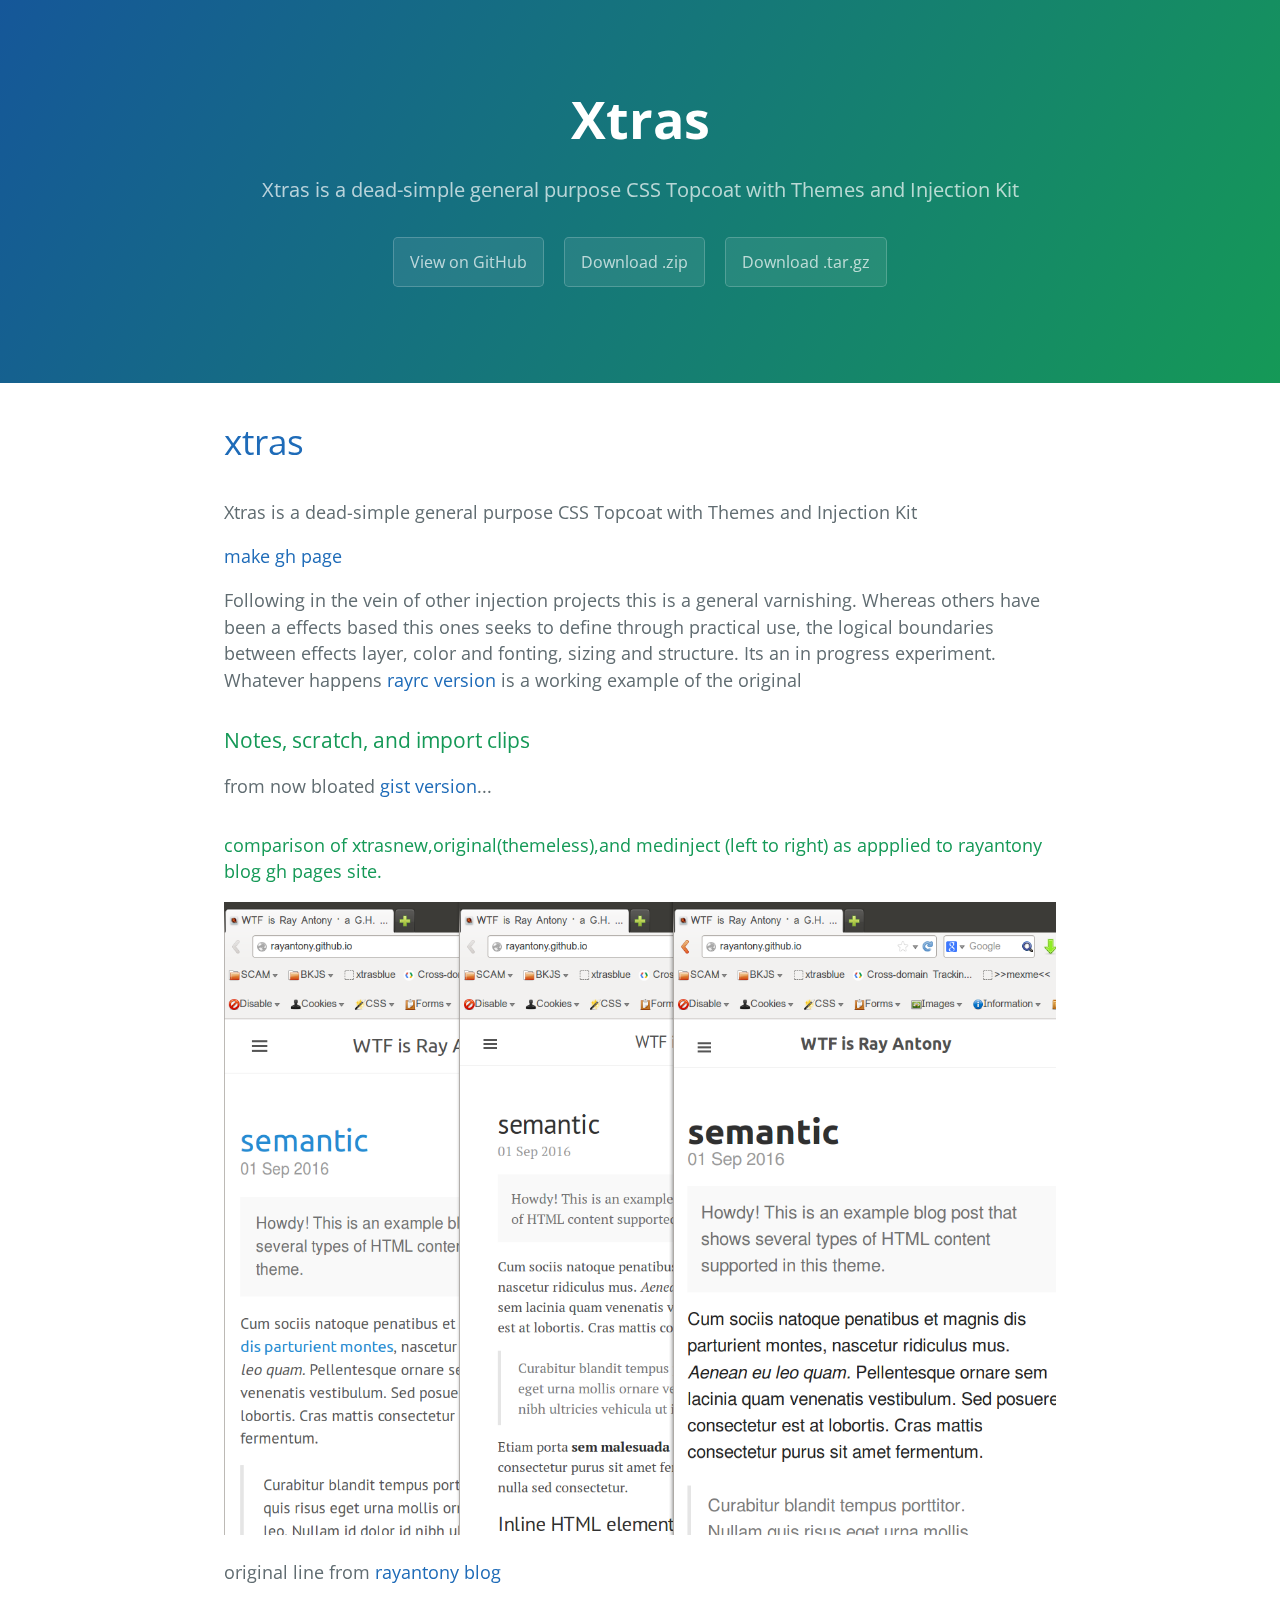
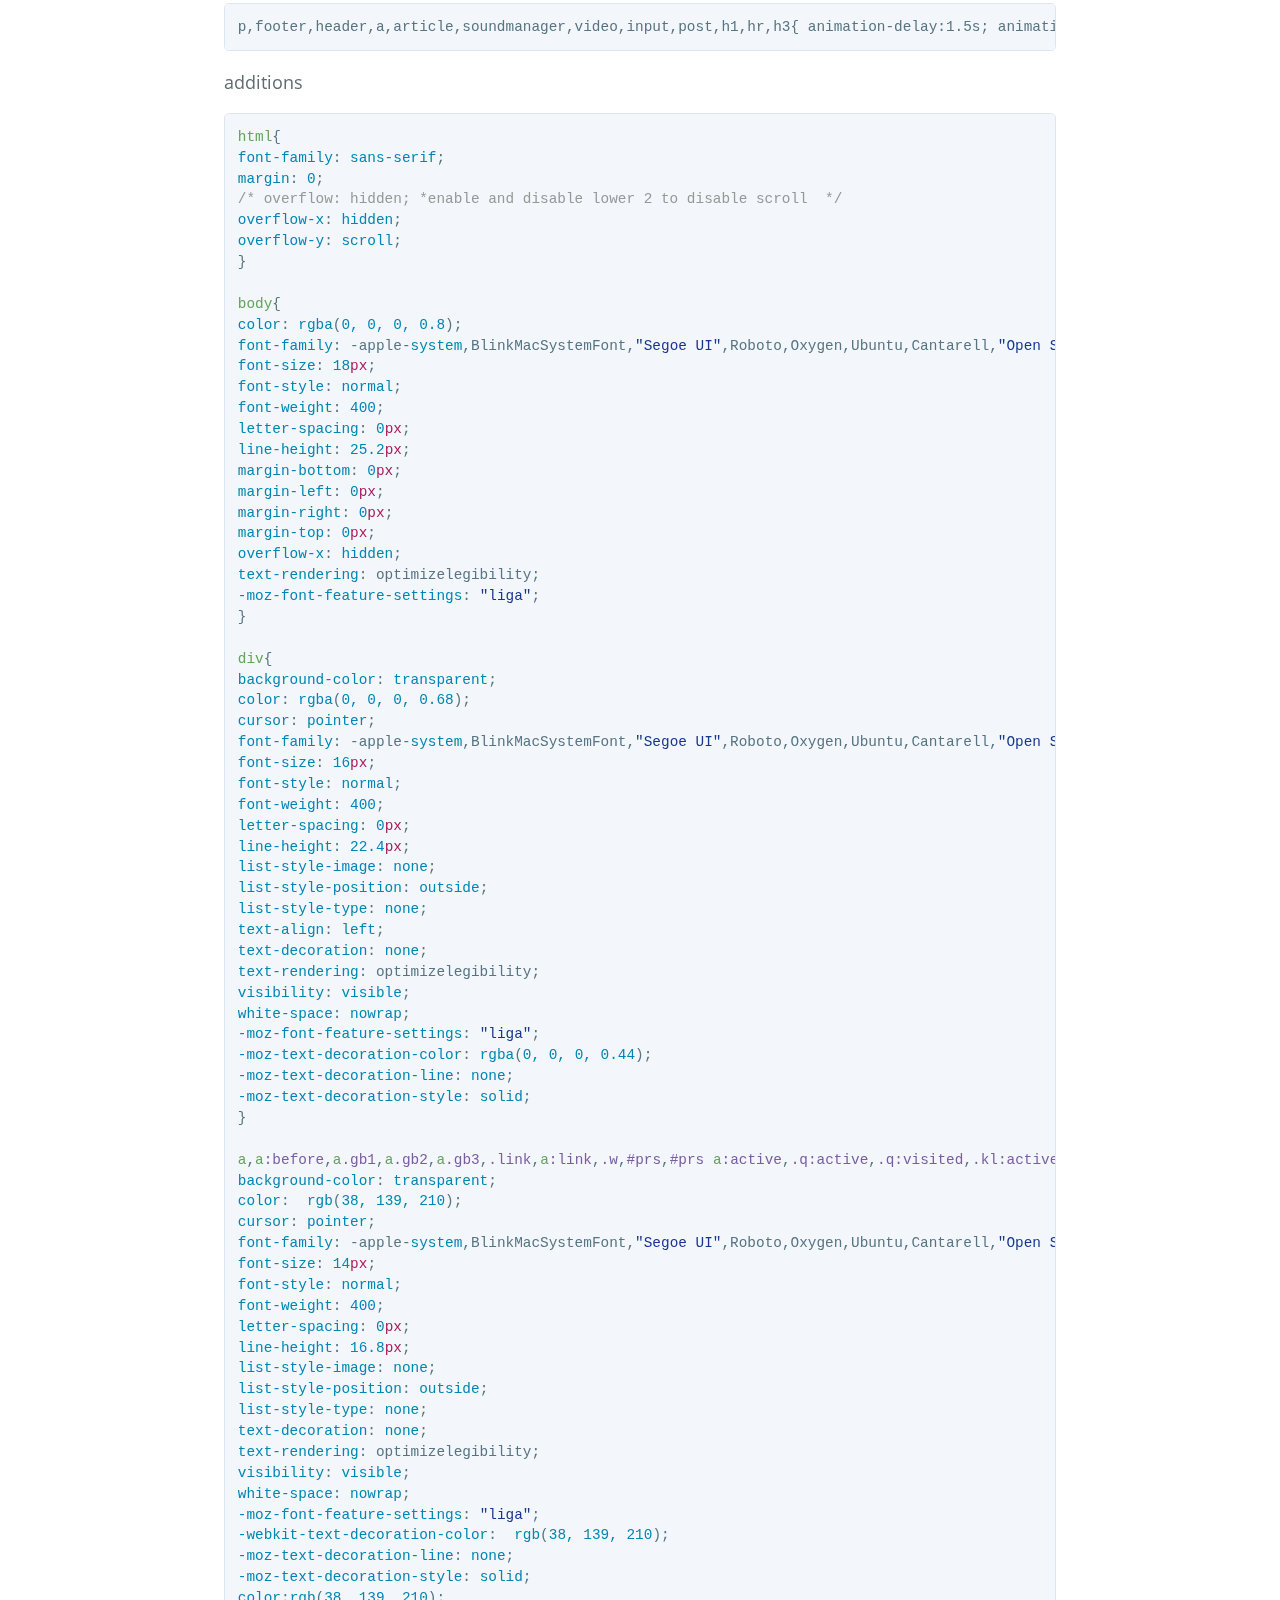
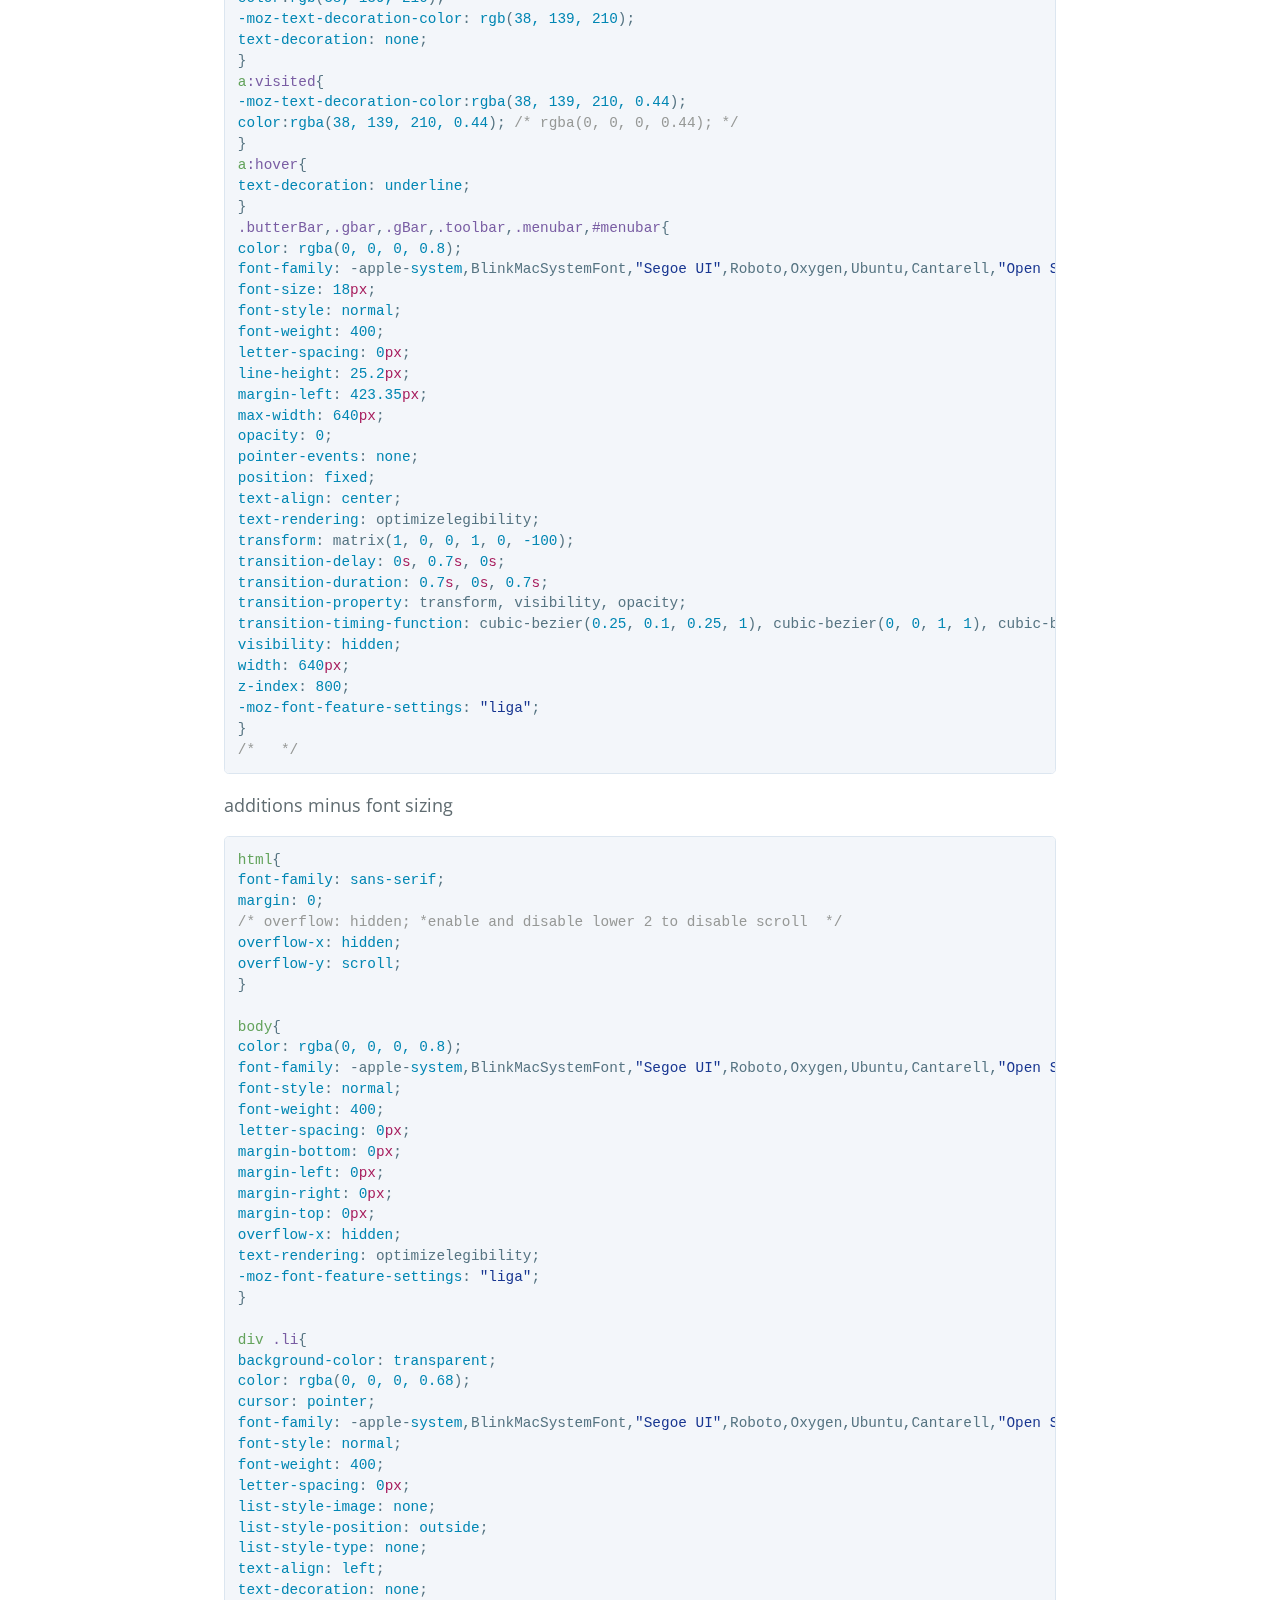
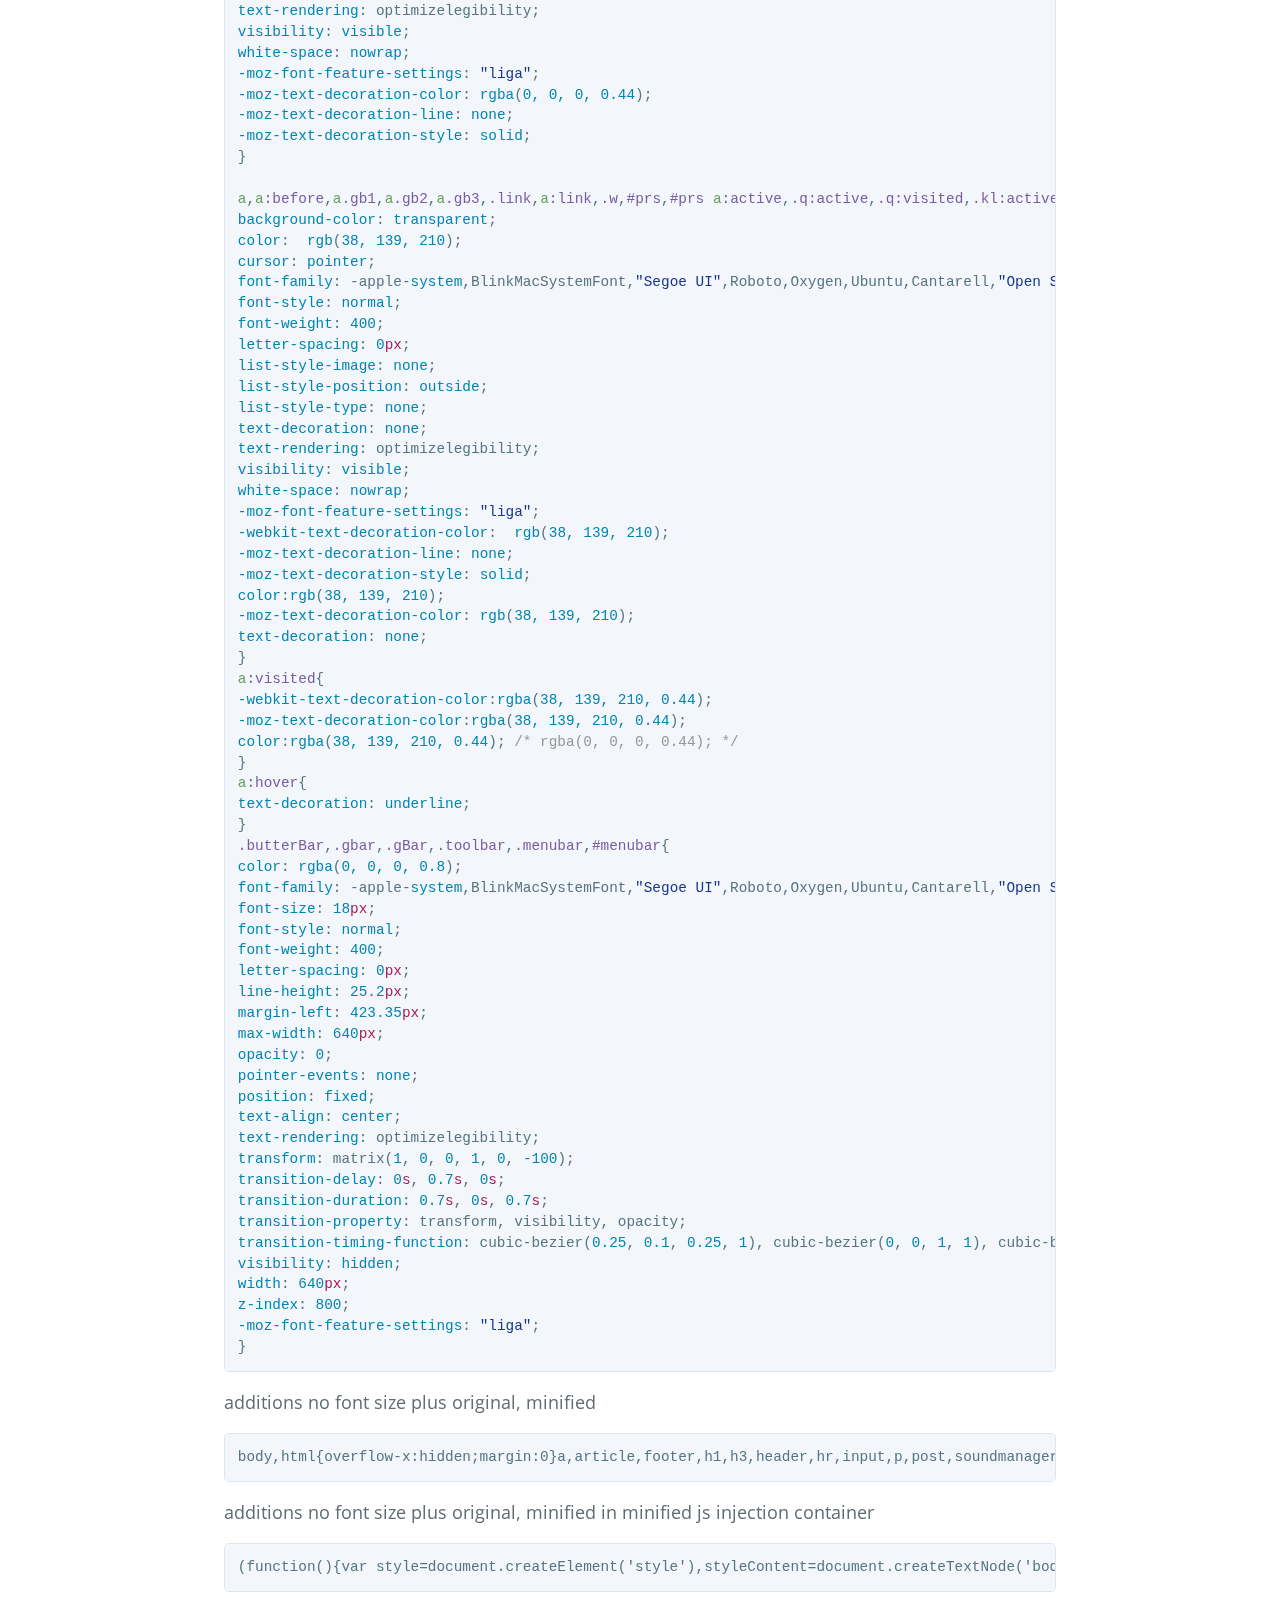
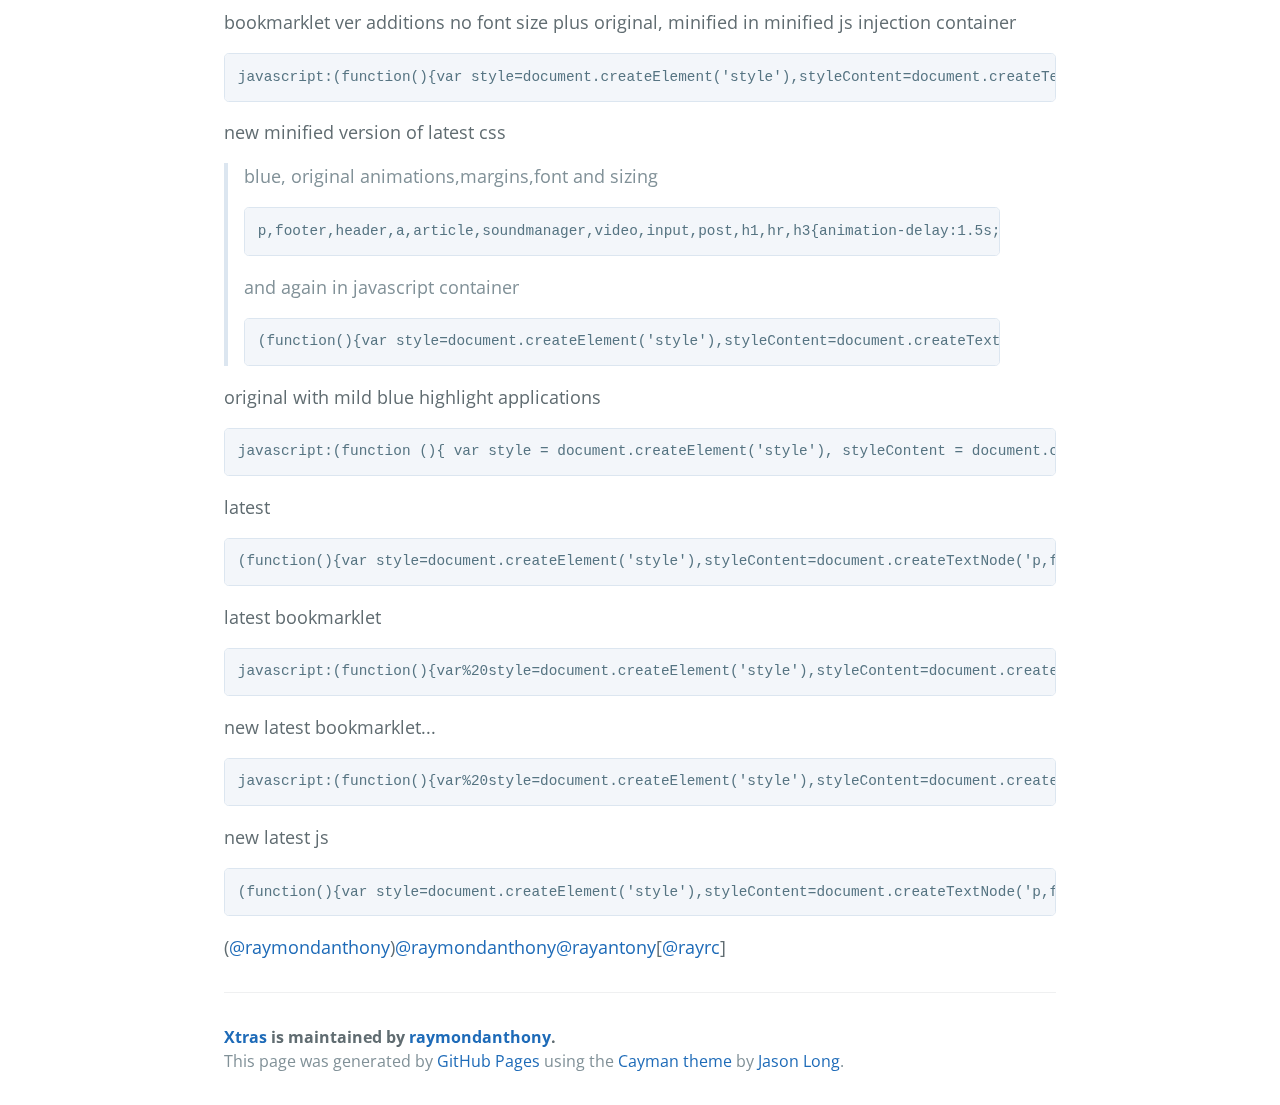
==== index.html @ 7a34db2c "Create gh-pages branch via GitHub" ====
<!DOCTYPE html>
<html lang="en-us">
  <head>
    <meta charset="UTF-8">
    <title>Xtras by raymondanthony</title>
    <meta name="viewport" content="width=device-width, initial-scale=1">
    <link rel="stylesheet" type="text/css" href="stylesheets/normalize.css" media="screen">
    <link href='https://fonts.googleapis.com/css?family=Open+Sans:400,700' rel='stylesheet' type='text/css'>
    <link rel="stylesheet" type="text/css" href="stylesheets/stylesheet.css" media="screen">
    <link rel="stylesheet" type="text/css" href="stylesheets/github-light.css" media="screen">
  </head>
  <body>
    <section class="page-header">
      <h1 class="project-name">Xtras</h1>
      <h2 class="project-tagline">Xtras is a dead-simple general purpose CSS Topcoat with Themes and Injection Kit </h2>
      <a href="https://github.com/raymondanthony/xtras" class="btn">View on GitHub</a>
      <a href="https://github.com/raymondanthony/xtras/zipball/master" class="btn">Download .zip</a>
      <a href="https://github.com/raymondanthony/xtras/tarball/master" class="btn">Download .tar.gz</a>
    </section>

    <section class="main-content">
      <h1>
<a id="xtras" class="anchor" href="#xtras" aria-hidden="true"><span aria-hidden="true" class="octicon octicon-link"></span></a><a href="README.md">xtras</a>
</h1>

<h1></h1>

<p>Xtras is a dead-simple general purpose CSS Topcoat with Themes and Injection Kit </p>

<p><a href="https://github.com/raymondanthony/xtras/generated_pages/new#">make gh page</a></p>

<p>Following in the vein of other injection projects this is a general varnishing. Whereas others have been a effects based this ones seeks to define through practical use, the logical boundaries between effects layer, color and fonting, sizing and structure. Its an in progress experiment. Whatever happens <a href="rayrc.github.io/public/xtras.js">rayrc version</a> is a working example of the original</p>

<h3>
<a id="notes-scratch-and-import-clips" class="anchor" href="#notes-scratch-and-import-clips" aria-hidden="true"><span aria-hidden="true" class="octicon octicon-link"></span></a>Notes, scratch, and import clips</h3>

<p>from now bloated <a href="https://gist.github.com/rayantony/3b78ccac3b63496328f214a6676e5d91/">gist version</a>...</p>

<h4>
<a id="comparison-of-xtrasneworiginalthemelessand-medinject-left-to-right-as-appplied-to-rayantony-blog-gh-pages-site" class="anchor" href="#comparison-of-xtrasneworiginalthemelessand-medinject-left-to-right-as-appplied-to-rayantony-blog-gh-pages-site" aria-hidden="true"><span aria-hidden="true" class="octicon octicon-link"></span></a>comparison of xtrasnew,original(themeless),and medinject (left to right) as appplied to rayantony blog gh pages site.</h4>

<p><img src="3facesofray.png" alt='[](3facesofray.png "comparison of xtrasnew,original(themeless),and medinject (left to right) as appplied to rayantony blog gh pages site.")' title="comparison of xtrasnew,original(themeless),and medinject (left to right) as appplied to rayantony blog gh pages site."></p>

<p>original line from <a href="rayantony.github.io/public/xtras.js">rayantony blog</a></p>

<div class="highlight highlight-source-css"><pre>p,footer,header,a,article,soundmanager,video,input,post,h1,hr,h3{ animation-delay:1.5s; animation:fly-in-from-right 0.93s 1s ease both; transform-origin:top right; } top-panels,h4,h5,img,.bottom-panels,.list-group-item,list-item,list,li,ol,shop-button,shop-item,cart,ad,dl,dt,dd,figure {animation-delay:1.8s; animation:fly-in-from-left 2.93s 1.2s ease both; -webkit-animation-delay:1.8s; -webkit-animation:fly-in-from-left 2.93s 1.5s ease both; transform-origin:top left; } @keyframes fly-in-from-top { from { transform:translateX(12rem) rotate(90deg); opacity:0; } } @keyframes fly-in-from-left { from { transform:translateY(12rem) rotate(180deg); opacity:0; } } @keyframes fly-in-from-right { from { transform:translateY(12rem) rotate(-360deg); opacity:0; } }'+ 'frame,iframe,section{ animation-delay:2s; animation:fly-in-from-left 2s 2s ease both; transform-origin:top left; } body { font-size: 1.3em; line-height: 1.5; font-weight: 400; font-family: "Raleway", "HelveticaNeue", "Helvetica Neue", Helvetica, Arial, sans-serif; -apple-system, BlinkMacSystemFont, "Segoe UI", Roboto, Helvetica, Arial, sans-serif, "Apple Color Emoji", "Segoe UI Emoji", "Segoe UI Symbol"; color: #222; background-color: #fff;} * { box-sizing: border-box; } script { display: none; }</pre></div>

<p>additions</p>

<div class="highlight highlight-source-css"><pre><span class="pl-ent">html</span>{
<span class="pl-c1"><span class="pl-c1">font-family</span></span>: <span class="pl-c1">sans-serif</span>;
<span class="pl-c1"><span class="pl-c1">margin</span></span>: <span class="pl-c1">0</span>;
<span class="pl-c">/* overflow: hidden; *enable and disable lower 2 to disable scroll  */</span> 
<span class="pl-c1"><span class="pl-c1">overflow-x</span></span>: <span class="pl-c1">hidden</span>;
<span class="pl-c1"><span class="pl-c1">overflow-y</span></span>: <span class="pl-c1">scroll</span>;
}

<span class="pl-ent">body</span>{
<span class="pl-c1"><span class="pl-c1">color</span></span>: <span class="pl-c1">rgba</span>(<span class="pl-c1">0, 0, 0, 0.8</span>);
<span class="pl-c1"><span class="pl-c1">font-family</span></span>: -apple-<span class="pl-c1">system</span>,BlinkMacSystemFont,<span class="pl-s"><span class="pl-pds">"</span>Segoe UI<span class="pl-pds">"</span></span>,Roboto,Oxygen,Ubuntu,Cantarell,<span class="pl-s"><span class="pl-pds">"</span>Open Sans<span class="pl-pds">"</span></span>,<span class="pl-s"><span class="pl-pds">"</span>Helvetica Neue<span class="pl-pds">"</span></span>,<span class="pl-c1">sans-serif</span>;
<span class="pl-c1"><span class="pl-c1">font-size</span></span>: <span class="pl-c1">18<span class="pl-k">px</span></span>;
<span class="pl-c1"><span class="pl-c1">font-style</span></span>: <span class="pl-c1">normal</span>;
<span class="pl-c1"><span class="pl-c1">font-weight</span></span>: <span class="pl-c1">400</span>;
<span class="pl-c1"><span class="pl-c1">letter-spacing</span></span>: <span class="pl-c1">0<span class="pl-k">px</span></span>;
<span class="pl-c1"><span class="pl-c1">line-height</span></span>: <span class="pl-c1">25.2<span class="pl-k">px</span></span>;
<span class="pl-c1"><span class="pl-c1">margin-bottom</span></span>: <span class="pl-c1">0<span class="pl-k">px</span></span>;
<span class="pl-c1"><span class="pl-c1">margin-left</span></span>: <span class="pl-c1">0<span class="pl-k">px</span></span>;
<span class="pl-c1"><span class="pl-c1">margin-right</span></span>: <span class="pl-c1">0<span class="pl-k">px</span></span>;
<span class="pl-c1"><span class="pl-c1">margin-top</span></span>: <span class="pl-c1">0<span class="pl-k">px</span></span>;
<span class="pl-c1"><span class="pl-c1">overflow-x</span></span>: <span class="pl-c1">hidden</span>;
<span class="pl-c1"><span class="pl-c1">text</span>-rendering</span>: optimizelegibility;
<span class="pl-c1">-moz-<span class="pl-c1">font</span>-feature-settings</span>: <span class="pl-s"><span class="pl-pds">"</span>liga<span class="pl-pds">"</span></span>;
}

<span class="pl-ent">div</span>{
<span class="pl-c1"><span class="pl-c1">background-color</span></span>: <span class="pl-c1">transparent</span>;
<span class="pl-c1"><span class="pl-c1">color</span></span>: <span class="pl-c1">rgba</span>(<span class="pl-c1">0, 0, 0, 0.68</span>);
<span class="pl-c1"><span class="pl-c1">cursor</span></span>: <span class="pl-c1">pointer</span>;
<span class="pl-c1"><span class="pl-c1">font-family</span></span>: -apple-<span class="pl-c1">system</span>,BlinkMacSystemFont,<span class="pl-s"><span class="pl-pds">"</span>Segoe UI<span class="pl-pds">"</span></span>,Roboto,Oxygen,Ubuntu,Cantarell,<span class="pl-s"><span class="pl-pds">"</span>Open Sans<span class="pl-pds">"</span></span>,<span class="pl-s"><span class="pl-pds">"</span>Helvetica Neue<span class="pl-pds">"</span></span>,<span class="pl-c1">sans-serif</span>;
<span class="pl-c1"><span class="pl-c1">font-size</span></span>: <span class="pl-c1">16<span class="pl-k">px</span></span>;
<span class="pl-c1"><span class="pl-c1">font-style</span></span>: <span class="pl-c1">normal</span>;
<span class="pl-c1"><span class="pl-c1">font-weight</span></span>: <span class="pl-c1">400</span>;
<span class="pl-c1"><span class="pl-c1">letter-spacing</span></span>: <span class="pl-c1">0<span class="pl-k">px</span></span>;
<span class="pl-c1"><span class="pl-c1">line-height</span></span>: <span class="pl-c1">22.4<span class="pl-k">px</span></span>;
<span class="pl-c1"><span class="pl-c1">list-style-image</span></span>: <span class="pl-c1">none</span>;
<span class="pl-c1"><span class="pl-c1">list-style-position</span></span>: <span class="pl-c1">outside</span>;
<span class="pl-c1"><span class="pl-c1">list-style-type</span></span>: <span class="pl-c1">none</span>;
<span class="pl-c1"><span class="pl-c1">text-align</span></span>: <span class="pl-c1">left</span>;
<span class="pl-c1"><span class="pl-c1">text-decoration</span></span>: <span class="pl-c1">none</span>;
<span class="pl-c1"><span class="pl-c1">text</span>-rendering</span>: optimizelegibility;
<span class="pl-c1"><span class="pl-c1">visibility</span></span>: <span class="pl-c1">visible</span>;
<span class="pl-c1"><span class="pl-c1">white-space</span></span>: <span class="pl-c1">nowrap</span>;
<span class="pl-c1">-moz-<span class="pl-c1">font</span>-feature-settings</span>: <span class="pl-s"><span class="pl-pds">"</span>liga<span class="pl-pds">"</span></span>;
<span class="pl-c1">-moz-<span class="pl-c1">text-decoration</span>-<span class="pl-c1">color</span></span>: <span class="pl-c1">rgba</span>(<span class="pl-c1">0, 0, 0, 0.44</span>);
<span class="pl-c1">-moz-<span class="pl-c1">text-decoration</span>-<span class="pl-c1">line</span></span>: <span class="pl-c1">none</span>;
<span class="pl-c1">-moz-<span class="pl-c1">text-decoration</span>-<span class="pl-c1">style</span></span>: <span class="pl-c1">solid</span>;
}

<span class="pl-ent">a</span>,<span class="pl-ent">a</span><span class="pl-e">:before</span>,<span class="pl-ent">a</span><span class="pl-e">.gb1</span>,<span class="pl-ent">a</span><span class="pl-e">.gb2</span>,<span class="pl-ent">a</span><span class="pl-e">.gb3</span>,<span class="pl-e">.link</span>,<span class="pl-ent">a</span><span class="pl-e">:link</span>,<span class="pl-e">.w</span>,<span class="pl-e">#prs</span>,<span class="pl-e">#prs</span> <span class="pl-ent">a</span><span class="pl-e">:active</span>,<span class="pl-e">.q</span><span class="pl-e">:active</span>,<span class="pl-e">.q</span><span class="pl-e">:visited</span>,<span class="pl-e">.kl</span><span class="pl-e">:active</span>,<span class="pl-e">.tbotu</span>{
<span class="pl-c1"><span class="pl-c1">background-color</span></span>: <span class="pl-c1">transparent</span>;
<span class="pl-c1"><span class="pl-c1">color</span></span>:  <span class="pl-c1">rgb</span>(<span class="pl-c1">38, 139, 210</span>);
<span class="pl-c1"><span class="pl-c1">cursor</span></span>: <span class="pl-c1">pointer</span>;
<span class="pl-c1"><span class="pl-c1">font-family</span></span>: -apple-<span class="pl-c1">system</span>,BlinkMacSystemFont,<span class="pl-s"><span class="pl-pds">"</span>Segoe UI<span class="pl-pds">"</span></span>,Roboto,Oxygen,Ubuntu,Cantarell,<span class="pl-s"><span class="pl-pds">"</span>Open Sans<span class="pl-pds">"</span></span>,<span class="pl-s"><span class="pl-pds">"</span>Helvetica Neue<span class="pl-pds">"</span></span>,<span class="pl-c1">sans-serif</span>;
<span class="pl-c1"><span class="pl-c1">font-size</span></span>: <span class="pl-c1">14<span class="pl-k">px</span></span>;
<span class="pl-c1"><span class="pl-c1">font-style</span></span>: <span class="pl-c1">normal</span>;
<span class="pl-c1"><span class="pl-c1">font-weight</span></span>: <span class="pl-c1">400</span>;
<span class="pl-c1"><span class="pl-c1">letter-spacing</span></span>: <span class="pl-c1">0<span class="pl-k">px</span></span>;
<span class="pl-c1"><span class="pl-c1">line-height</span></span>: <span class="pl-c1">16.8<span class="pl-k">px</span></span>;
<span class="pl-c1"><span class="pl-c1">list-style-image</span></span>: <span class="pl-c1">none</span>;
<span class="pl-c1"><span class="pl-c1">list-style-position</span></span>: <span class="pl-c1">outside</span>;
<span class="pl-c1"><span class="pl-c1">list-style-type</span></span>: <span class="pl-c1">none</span>;
<span class="pl-c1"><span class="pl-c1">text-decoration</span></span>: <span class="pl-c1">none</span>;
<span class="pl-c1"><span class="pl-c1">text</span>-rendering</span>: optimizelegibility;
<span class="pl-c1"><span class="pl-c1">visibility</span></span>: <span class="pl-c1">visible</span>;
<span class="pl-c1"><span class="pl-c1">white-space</span></span>: <span class="pl-c1">nowrap</span>;
<span class="pl-c1">-moz-<span class="pl-c1">font</span>-feature-settings</span>: <span class="pl-s"><span class="pl-pds">"</span>liga<span class="pl-pds">"</span></span>;
<span class="pl-c1">-webkit-<span class="pl-c1">text-decoration</span>-<span class="pl-c1">color</span></span>:  <span class="pl-c1">rgb</span>(<span class="pl-c1">38, 139, 210</span>);
<span class="pl-c1">-moz-<span class="pl-c1">text-decoration</span>-<span class="pl-c1">line</span></span>: <span class="pl-c1">none</span>;
<span class="pl-c1">-moz-<span class="pl-c1">text-decoration</span>-<span class="pl-c1">style</span></span>: <span class="pl-c1">solid</span>;
<span class="pl-c1"><span class="pl-c1">color</span></span>:<span class="pl-c1">rgb</span>(<span class="pl-c1">38, 139, 210</span>);
<span class="pl-c1">-moz-<span class="pl-c1">text-decoration</span>-<span class="pl-c1">color</span></span>: <span class="pl-c1">rgb</span>(<span class="pl-c1">38, 139, 210</span>);
<span class="pl-c1"><span class="pl-c1">text-decoration</span></span>: <span class="pl-c1">none</span>;
}
<span class="pl-ent">a</span><span class="pl-e">:visited</span>{
<span class="pl-c1">-moz-<span class="pl-c1">text-decoration</span>-<span class="pl-c1">color</span></span>:<span class="pl-c1">rgba</span>(<span class="pl-c1">38, 139, 210, 0.44</span>);
<span class="pl-c1"><span class="pl-c1">color</span></span>:<span class="pl-c1">rgba</span>(<span class="pl-c1">38, 139, 210, 0.44</span>); <span class="pl-c">/* rgba(0, 0, 0, 0.44); */</span>
}
<span class="pl-ent">a</span><span class="pl-e">:hover</span>{
<span class="pl-c1"><span class="pl-c1">text-decoration</span></span>: <span class="pl-c1">underline</span>;
}
<span class="pl-e">.butterBar</span>,<span class="pl-e">.gbar</span>,<span class="pl-e">.gBar</span>,<span class="pl-e">.toolbar</span>,<span class="pl-e">.menubar</span>,<span class="pl-e">#menubar</span>{
<span class="pl-c1"><span class="pl-c1">color</span></span>: <span class="pl-c1">rgba</span>(<span class="pl-c1">0, 0, 0, 0.8</span>);
<span class="pl-c1"><span class="pl-c1">font-family</span></span>: -apple-<span class="pl-c1">system</span>,BlinkMacSystemFont,<span class="pl-s"><span class="pl-pds">"</span>Segoe UI<span class="pl-pds">"</span></span>,Roboto,Oxygen,Ubuntu,Cantarell,<span class="pl-s"><span class="pl-pds">"</span>Open Sans<span class="pl-pds">"</span></span>,<span class="pl-s"><span class="pl-pds">"</span>Helvetica Neue<span class="pl-pds">"</span></span>,<span class="pl-c1">sans-serif</span>;
<span class="pl-c1"><span class="pl-c1">font-size</span></span>: <span class="pl-c1">18<span class="pl-k">px</span></span>;
<span class="pl-c1"><span class="pl-c1">font-style</span></span>: <span class="pl-c1">normal</span>;
<span class="pl-c1"><span class="pl-c1">font-weight</span></span>: <span class="pl-c1">400</span>;
<span class="pl-c1"><span class="pl-c1">letter-spacing</span></span>: <span class="pl-c1">0<span class="pl-k">px</span></span>;
<span class="pl-c1"><span class="pl-c1">line-height</span></span>: <span class="pl-c1">25.2<span class="pl-k">px</span></span>;
<span class="pl-c1"><span class="pl-c1">margin-left</span></span>: <span class="pl-c1">423.35<span class="pl-k">px</span></span>;
<span class="pl-c1"><span class="pl-c1">max-width</span></span>: <span class="pl-c1">640<span class="pl-k">px</span></span>;
<span class="pl-c1"><span class="pl-c1">opacity</span></span>: <span class="pl-c1">0</span>;
<span class="pl-c1"><span class="pl-c1">pointer-events</span></span>: <span class="pl-c1">none</span>;
<span class="pl-c1"><span class="pl-c1">position</span></span>: <span class="pl-c1">fixed</span>;
<span class="pl-c1"><span class="pl-c1">text-align</span></span>: <span class="pl-c1">center</span>;
<span class="pl-c1"><span class="pl-c1">text</span>-rendering</span>: optimizelegibility;
<span class="pl-c1"><span class="pl-c1">transform</span></span>: matrix(<span class="pl-c1">1</span>, <span class="pl-c1">0</span>, <span class="pl-c1">0</span>, <span class="pl-c1">1</span>, <span class="pl-c1">0</span>, <span class="pl-c1">-100</span>);
<span class="pl-c1"><span class="pl-c1">transition-delay</span></span>: <span class="pl-c1">0<span class="pl-k">s</span></span>, <span class="pl-c1">0.7<span class="pl-k">s</span></span>, <span class="pl-c1">0<span class="pl-k">s</span></span>;
<span class="pl-c1"><span class="pl-c1">transition-duration</span></span>: <span class="pl-c1">0.7<span class="pl-k">s</span></span>, <span class="pl-c1">0<span class="pl-k">s</span></span>, <span class="pl-c1">0.7<span class="pl-k">s</span></span>;
<span class="pl-c1"><span class="pl-c1">transition-property</span></span>: transform, visibility, opacity;
<span class="pl-c1"><span class="pl-c1">transition-timing-function</span></span>: cubic-bezier(<span class="pl-c1">0.25</span>, <span class="pl-c1">0.1</span>, <span class="pl-c1">0.25</span>, <span class="pl-c1">1</span>), cubic-bezier(<span class="pl-c1">0</span>, <span class="pl-c1">0</span>, <span class="pl-c1">1</span>, <span class="pl-c1">1</span>), cubic-bezier(<span class="pl-c1">0.25</span>, <span class="pl-c1">0.1</span>, <span class="pl-c1">0.25</span>, <span class="pl-c1">1</span>);
<span class="pl-c1"><span class="pl-c1">visibility</span></span>: <span class="pl-c1">hidden</span>;
<span class="pl-c1"><span class="pl-c1">width</span></span>: <span class="pl-c1">640<span class="pl-k">px</span></span>;
<span class="pl-c1"><span class="pl-c1">z-index</span></span>: <span class="pl-c1">800</span>;
<span class="pl-c1">-moz-<span class="pl-c1">font</span>-feature-settings</span>: <span class="pl-s"><span class="pl-pds">"</span>liga<span class="pl-pds">"</span></span>;
}
<span class="pl-c">/*   */</span></pre></div>

<p>additions minus font sizing</p>

<div class="highlight highlight-source-css"><pre><span class="pl-ent">html</span>{
<span class="pl-c1"><span class="pl-c1">font-family</span></span>: <span class="pl-c1">sans-serif</span>;
<span class="pl-c1"><span class="pl-c1">margin</span></span>: <span class="pl-c1">0</span>;
<span class="pl-c">/* overflow: hidden; *enable and disable lower 2 to disable scroll  */</span> 
<span class="pl-c1"><span class="pl-c1">overflow-x</span></span>: <span class="pl-c1">hidden</span>;
<span class="pl-c1"><span class="pl-c1">overflow-y</span></span>: <span class="pl-c1">scroll</span>;
}

<span class="pl-ent">body</span>{
<span class="pl-c1"><span class="pl-c1">color</span></span>: <span class="pl-c1">rgba</span>(<span class="pl-c1">0, 0, 0, 0.8</span>);
<span class="pl-c1"><span class="pl-c1">font-family</span></span>: -apple-<span class="pl-c1">system</span>,BlinkMacSystemFont,<span class="pl-s"><span class="pl-pds">"</span>Segoe UI<span class="pl-pds">"</span></span>,Roboto,Oxygen,Ubuntu,Cantarell,<span class="pl-s"><span class="pl-pds">"</span>Open Sans<span class="pl-pds">"</span></span>,<span class="pl-s"><span class="pl-pds">"</span>Helvetica Neue<span class="pl-pds">"</span></span>,<span class="pl-c1">sans-serif</span>;
<span class="pl-c1"><span class="pl-c1">font-style</span></span>: <span class="pl-c1">normal</span>;
<span class="pl-c1"><span class="pl-c1">font-weight</span></span>: <span class="pl-c1">400</span>;
<span class="pl-c1"><span class="pl-c1">letter-spacing</span></span>: <span class="pl-c1">0<span class="pl-k">px</span></span>;
<span class="pl-c1"><span class="pl-c1">margin-bottom</span></span>: <span class="pl-c1">0<span class="pl-k">px</span></span>;
<span class="pl-c1"><span class="pl-c1">margin-left</span></span>: <span class="pl-c1">0<span class="pl-k">px</span></span>;
<span class="pl-c1"><span class="pl-c1">margin-right</span></span>: <span class="pl-c1">0<span class="pl-k">px</span></span>;
<span class="pl-c1"><span class="pl-c1">margin-top</span></span>: <span class="pl-c1">0<span class="pl-k">px</span></span>;
<span class="pl-c1"><span class="pl-c1">overflow-x</span></span>: <span class="pl-c1">hidden</span>;
<span class="pl-c1"><span class="pl-c1">text</span>-rendering</span>: optimizelegibility;
<span class="pl-c1">-moz-<span class="pl-c1">font</span>-feature-settings</span>: <span class="pl-s"><span class="pl-pds">"</span>liga<span class="pl-pds">"</span></span>;
}

<span class="pl-ent">div</span> <span class="pl-e">.li</span>{
<span class="pl-c1"><span class="pl-c1">background-color</span></span>: <span class="pl-c1">transparent</span>;
<span class="pl-c1"><span class="pl-c1">color</span></span>: <span class="pl-c1">rgba</span>(<span class="pl-c1">0, 0, 0, 0.68</span>);
<span class="pl-c1"><span class="pl-c1">cursor</span></span>: <span class="pl-c1">pointer</span>;
<span class="pl-c1"><span class="pl-c1">font-family</span></span>: -apple-<span class="pl-c1">system</span>,BlinkMacSystemFont,<span class="pl-s"><span class="pl-pds">"</span>Segoe UI<span class="pl-pds">"</span></span>,Roboto,Oxygen,Ubuntu,Cantarell,<span class="pl-s"><span class="pl-pds">"</span>Open Sans<span class="pl-pds">"</span></span>,<span class="pl-s"><span class="pl-pds">"</span>Helvetica Neue<span class="pl-pds">"</span></span>,<span class="pl-c1">sans-serif</span>;
<span class="pl-c1"><span class="pl-c1">font-style</span></span>: <span class="pl-c1">normal</span>;
<span class="pl-c1"><span class="pl-c1">font-weight</span></span>: <span class="pl-c1">400</span>;
<span class="pl-c1"><span class="pl-c1">letter-spacing</span></span>: <span class="pl-c1">0<span class="pl-k">px</span></span>;
<span class="pl-c1"><span class="pl-c1">list-style-image</span></span>: <span class="pl-c1">none</span>;
<span class="pl-c1"><span class="pl-c1">list-style-position</span></span>: <span class="pl-c1">outside</span>;
<span class="pl-c1"><span class="pl-c1">list-style-type</span></span>: <span class="pl-c1">none</span>;
<span class="pl-c1"><span class="pl-c1">text-align</span></span>: <span class="pl-c1">left</span>;
<span class="pl-c1"><span class="pl-c1">text-decoration</span></span>: <span class="pl-c1">none</span>;
<span class="pl-c1"><span class="pl-c1">text</span>-rendering</span>: optimizelegibility;
<span class="pl-c1"><span class="pl-c1">visibility</span></span>: <span class="pl-c1">visible</span>;
<span class="pl-c1"><span class="pl-c1">white-space</span></span>: <span class="pl-c1">nowrap</span>;
<span class="pl-c1">-moz-<span class="pl-c1">font</span>-feature-settings</span>: <span class="pl-s"><span class="pl-pds">"</span>liga<span class="pl-pds">"</span></span>;
<span class="pl-c1">-moz-<span class="pl-c1">text-decoration</span>-<span class="pl-c1">color</span></span>: <span class="pl-c1">rgba</span>(<span class="pl-c1">0, 0, 0, 0.44</span>);
<span class="pl-c1">-moz-<span class="pl-c1">text-decoration</span>-<span class="pl-c1">line</span></span>: <span class="pl-c1">none</span>;
<span class="pl-c1">-moz-<span class="pl-c1">text-decoration</span>-<span class="pl-c1">style</span></span>: <span class="pl-c1">solid</span>;
}

<span class="pl-ent">a</span>,<span class="pl-ent">a</span><span class="pl-e">:before</span>,<span class="pl-ent">a</span><span class="pl-e">.gb1</span>,<span class="pl-ent">a</span><span class="pl-e">.gb2</span>,<span class="pl-ent">a</span><span class="pl-e">.gb3</span>,<span class="pl-e">.link</span>,<span class="pl-ent">a</span><span class="pl-e">:link</span>,<span class="pl-e">.w</span>,<span class="pl-e">#prs</span>,<span class="pl-e">#prs</span> <span class="pl-ent">a</span><span class="pl-e">:active</span>,<span class="pl-e">.q</span><span class="pl-e">:active</span>,<span class="pl-e">.q</span><span class="pl-e">:visited</span>,<span class="pl-e">.kl</span><span class="pl-e">:active</span>,<span class="pl-e">.tbotu</span>{
<span class="pl-c1"><span class="pl-c1">background-color</span></span>: <span class="pl-c1">transparent</span>;
<span class="pl-c1"><span class="pl-c1">color</span></span>:  <span class="pl-c1">rgb</span>(<span class="pl-c1">38, 139, 210</span>);
<span class="pl-c1"><span class="pl-c1">cursor</span></span>: <span class="pl-c1">pointer</span>;
<span class="pl-c1"><span class="pl-c1">font-family</span></span>: -apple-<span class="pl-c1">system</span>,BlinkMacSystemFont,<span class="pl-s"><span class="pl-pds">"</span>Segoe UI<span class="pl-pds">"</span></span>,Roboto,Oxygen,Ubuntu,Cantarell,<span class="pl-s"><span class="pl-pds">"</span>Open Sans<span class="pl-pds">"</span></span>,<span class="pl-s"><span class="pl-pds">"</span>Helvetica Neue<span class="pl-pds">"</span></span>,<span class="pl-c1">sans-serif</span>;
<span class="pl-c1"><span class="pl-c1">font-style</span></span>: <span class="pl-c1">normal</span>;
<span class="pl-c1"><span class="pl-c1">font-weight</span></span>: <span class="pl-c1">400</span>;
<span class="pl-c1"><span class="pl-c1">letter-spacing</span></span>: <span class="pl-c1">0<span class="pl-k">px</span></span>;
<span class="pl-c1"><span class="pl-c1">list-style-image</span></span>: <span class="pl-c1">none</span>;
<span class="pl-c1"><span class="pl-c1">list-style-position</span></span>: <span class="pl-c1">outside</span>;
<span class="pl-c1"><span class="pl-c1">list-style-type</span></span>: <span class="pl-c1">none</span>;
<span class="pl-c1"><span class="pl-c1">text-decoration</span></span>: <span class="pl-c1">none</span>;
<span class="pl-c1"><span class="pl-c1">text</span>-rendering</span>: optimizelegibility;
<span class="pl-c1"><span class="pl-c1">visibility</span></span>: <span class="pl-c1">visible</span>;
<span class="pl-c1"><span class="pl-c1">white-space</span></span>: <span class="pl-c1">nowrap</span>;
<span class="pl-c1">-moz-<span class="pl-c1">font</span>-feature-settings</span>: <span class="pl-s"><span class="pl-pds">"</span>liga<span class="pl-pds">"</span></span>;
<span class="pl-c1">-webkit-<span class="pl-c1">text-decoration</span>-<span class="pl-c1">color</span></span>:  <span class="pl-c1">rgb</span>(<span class="pl-c1">38, 139, 210</span>);
<span class="pl-c1">-moz-<span class="pl-c1">text-decoration</span>-<span class="pl-c1">line</span></span>: <span class="pl-c1">none</span>;
<span class="pl-c1">-moz-<span class="pl-c1">text-decoration</span>-<span class="pl-c1">style</span></span>: <span class="pl-c1">solid</span>;
<span class="pl-c1"><span class="pl-c1">color</span></span>:<span class="pl-c1">rgb</span>(<span class="pl-c1">38, 139, 210</span>);
<span class="pl-c1">-moz-<span class="pl-c1">text-decoration</span>-<span class="pl-c1">color</span></span>: <span class="pl-c1">rgb</span>(<span class="pl-c1">38, 139, 210</span>);
<span class="pl-c1"><span class="pl-c1">text-decoration</span></span>: <span class="pl-c1">none</span>;
}
<span class="pl-ent">a</span><span class="pl-e">:visited</span>{
<span class="pl-c1">-webkit-<span class="pl-c1">text-decoration</span>-<span class="pl-c1">color</span></span>:<span class="pl-c1">rgba</span>(<span class="pl-c1">38, 139, 210, 0.44</span>);
<span class="pl-c1">-moz-<span class="pl-c1">text-decoration</span>-<span class="pl-c1">color</span></span>:<span class="pl-c1">rgba</span>(<span class="pl-c1">38, 139, 210, 0.44</span>);
<span class="pl-c1"><span class="pl-c1">color</span></span>:<span class="pl-c1">rgba</span>(<span class="pl-c1">38, 139, 210, 0.44</span>); <span class="pl-c">/* rgba(0, 0, 0, 0.44); */</span>
}
<span class="pl-ent">a</span><span class="pl-e">:hover</span>{
<span class="pl-c1"><span class="pl-c1">text-decoration</span></span>: <span class="pl-c1">underline</span>;
}
<span class="pl-e">.butterBar</span>,<span class="pl-e">.gbar</span>,<span class="pl-e">.gBar</span>,<span class="pl-e">.toolbar</span>,<span class="pl-e">.menubar</span>,<span class="pl-e">#menubar</span>{
<span class="pl-c1"><span class="pl-c1">color</span></span>: <span class="pl-c1">rgba</span>(<span class="pl-c1">0, 0, 0, 0.8</span>);
<span class="pl-c1"><span class="pl-c1">font-family</span></span>: -apple-<span class="pl-c1">system</span>,BlinkMacSystemFont,<span class="pl-s"><span class="pl-pds">"</span>Segoe UI<span class="pl-pds">"</span></span>,Roboto,Oxygen,Ubuntu,Cantarell,<span class="pl-s"><span class="pl-pds">"</span>Open Sans<span class="pl-pds">"</span></span>,<span class="pl-s"><span class="pl-pds">"</span>Helvetica Neue<span class="pl-pds">"</span></span>,<span class="pl-c1">sans-serif</span>;
<span class="pl-c1"><span class="pl-c1">font-size</span></span>: <span class="pl-c1">18<span class="pl-k">px</span></span>;
<span class="pl-c1"><span class="pl-c1">font-style</span></span>: <span class="pl-c1">normal</span>;
<span class="pl-c1"><span class="pl-c1">font-weight</span></span>: <span class="pl-c1">400</span>;
<span class="pl-c1"><span class="pl-c1">letter-spacing</span></span>: <span class="pl-c1">0<span class="pl-k">px</span></span>;
<span class="pl-c1"><span class="pl-c1">line-height</span></span>: <span class="pl-c1">25.2<span class="pl-k">px</span></span>;
<span class="pl-c1"><span class="pl-c1">margin-left</span></span>: <span class="pl-c1">423.35<span class="pl-k">px</span></span>;
<span class="pl-c1"><span class="pl-c1">max-width</span></span>: <span class="pl-c1">640<span class="pl-k">px</span></span>;
<span class="pl-c1"><span class="pl-c1">opacity</span></span>: <span class="pl-c1">0</span>;
<span class="pl-c1"><span class="pl-c1">pointer-events</span></span>: <span class="pl-c1">none</span>;
<span class="pl-c1"><span class="pl-c1">position</span></span>: <span class="pl-c1">fixed</span>;
<span class="pl-c1"><span class="pl-c1">text-align</span></span>: <span class="pl-c1">center</span>;
<span class="pl-c1"><span class="pl-c1">text</span>-rendering</span>: optimizelegibility;
<span class="pl-c1"><span class="pl-c1">transform</span></span>: matrix(<span class="pl-c1">1</span>, <span class="pl-c1">0</span>, <span class="pl-c1">0</span>, <span class="pl-c1">1</span>, <span class="pl-c1">0</span>, <span class="pl-c1">-100</span>);
<span class="pl-c1"><span class="pl-c1">transition-delay</span></span>: <span class="pl-c1">0<span class="pl-k">s</span></span>, <span class="pl-c1">0.7<span class="pl-k">s</span></span>, <span class="pl-c1">0<span class="pl-k">s</span></span>;
<span class="pl-c1"><span class="pl-c1">transition-duration</span></span>: <span class="pl-c1">0.7<span class="pl-k">s</span></span>, <span class="pl-c1">0<span class="pl-k">s</span></span>, <span class="pl-c1">0.7<span class="pl-k">s</span></span>;
<span class="pl-c1"><span class="pl-c1">transition-property</span></span>: transform, visibility, opacity;
<span class="pl-c1"><span class="pl-c1">transition-timing-function</span></span>: cubic-bezier(<span class="pl-c1">0.25</span>, <span class="pl-c1">0.1</span>, <span class="pl-c1">0.25</span>, <span class="pl-c1">1</span>), cubic-bezier(<span class="pl-c1">0</span>, <span class="pl-c1">0</span>, <span class="pl-c1">1</span>, <span class="pl-c1">1</span>), cubic-bezier(<span class="pl-c1">0.25</span>, <span class="pl-c1">0.1</span>, <span class="pl-c1">0.25</span>, <span class="pl-c1">1</span>);
<span class="pl-c1"><span class="pl-c1">visibility</span></span>: <span class="pl-c1">hidden</span>;
<span class="pl-c1"><span class="pl-c1">width</span></span>: <span class="pl-c1">640<span class="pl-k">px</span></span>;
<span class="pl-c1"><span class="pl-c1">z-index</span></span>: <span class="pl-c1">800</span>;
<span class="pl-c1">-moz-<span class="pl-c1">font</span>-feature-settings</span>: <span class="pl-s"><span class="pl-pds">"</span>liga<span class="pl-pds">"</span></span>;
}</pre></div>

<p>additions no font size plus original, minified</p>

<div class="highlight highlight-source-css"><pre>body,html{overflow-x:hidden;margin:0}a,article,footer,h1,h3,header,hr,input,p,post,soundmanager,video{animation:fly-in-from-right .93s 1s ease both;transform-origin:top right}.bottom-panels,.list-group-item,ad,cart,dd,dl,dt,figure,h4,h5,img,li,list,list-item,ol,shop-button,shop-item,top-panels{animation:fly-in-from-left 2.93s 1.2s ease both;-webkit-animation:fly-in-from-left 2.93s 1.5s ease both;transform-origin:top left}@keyframes fly-in-from-top{from{transform:translateX(12rem) rotate(90deg);opacity:0}}@keyframes fly-in-from-left{from{transform:translateY(12rem) rotate(180deg);opacity:0}}@keyframes fly-in-from-right{from{transform:translateY(12rem) rotate(-360deg);opacity:0}}frame,iframe,section{animation:fly-in-from-left 2s 2s ease both;transform-origin:top left}*{box-sizing:border-box}script{display:none}html{font-family:sans-serif;overflow-y:scroll}body{font-size:1.3em;line-height:1.5;color:#222;background-color:#fff;color:rgba(0,0,0,.8);font-family:-apple-system,BlinkMacSystemFont,"Segoe UI",Roboto,Oxygen,Ubuntu,Cantarell,"Open Sans","Helvetica Neue",sans-serif;font-style:normal;font-weight:400;letter-spacing:0;text-rendering:optimizelegibility;-moz-font-feature-settings:"liga"}#prs,#prs a:active,.kl:active,.link,.q:active,.q:visited,.tbotu,.w,a,a.gb1,a.gb2,a.gb3,a:before,a:link,div .li{background-color:transparent;cursor:pointer;visibility:visible;white-space:nowrap;-moz-text-decoration-line:none;-moz-text-decoration-style:solid;text-decoration:none;list-style:none;font-family:-apple-system,BlinkMacSystemFont,"Segoe UI",Roboto,Oxygen,Ubuntu,Cantarell,"Open Sans","Helvetica Neue",sans-serif;font-style:normal;font-weight:400;letter-spacing:0;text-rendering:optimizelegibility;-moz-font-feature-settings:"liga"}div .li{color:rgba(0,0,0,.68);text-align:left;-moz-text-decoration-color:rgba(0,0,0,.44)}#prs,#prs a:active,.kl:active,.link,.q:active,.q:visited,.tbotu,.w,a,a.gb1,a.gb2,a.gb3,a:before,a:link{-webkit-text-decoration-color:#268bd2;color:#268bd2;-moz-text-decoration-color:#268bd2}a:visited{-webkit-text-decoration-color:rgba(38,139,210,.44);-moz-text-decoration-color:rgba(38,139,210,.44);color:rgba(38,139,210,.44)}a:hover{text-decoration:underline}#menubar,.butterBar,.gBar,.gbar,.menubar,.toolbar{color:rgba(0,0,0,.8);font-family:-apple-system,BlinkMacSystemFont,"Segoe UI",Roboto,Oxygen,Ubuntu,Cantarell,"Open Sans","Helvetica Neue",sans-serif;font-size:18px;font-style:normal;font-weight:400;letter-spacing:0;line-height:25.2px;margin-left:423.35px;max-width:640px;opacity:0;pointer-events:none;position:fixed;text-align:center;text-rendering:optimizelegibility;transform:matrix(1,0,0,1,0,-100);transition-delay:0s,.7s,0s;transition-duration:.7s,0s,.7s;transition-property:transform,visibility,opacity;transition-timing-function:cubic-bezier(.25,.1,.25,1),cubic-bezier(0,0,1,1),cubic-bezier(.25,.1,.25,1);visibility:hidden;width:640px;z-index:800;-moz-font-feature-settings:"liga"}</pre></div>

<p>additions no font size plus original, minified in minified js injection container</p>

<div class="highlight highlight-source-js"><pre>(function(){var style=document.createElement('style'),styleContent=document.createTextNode('body,html{overflow-x:hidden;margin:0}a,article,footer,h1,h3,header,hr,input,p,post,soundmanager,video{animation:fly-in-from-right .93s 1s ease both;transform-origin:top right}.bottom-panels,.list-group-item,ad,cart,dd,dl,dt,figure,h4,h5,img,li,list,list-item,ol,shop-button,shop-item,top-panels{animation:fly-in-from-left 2.93s 1.2s ease both;-webkit-animation:fly-in-from-left 2.93s 1.5s ease both;transform-origin:top left}@keyframes fly-in-from-top{from{transform:translateX(12rem) rotate(90deg);opacity:0}}@keyframes fly-in-from-left{from{transform:translateY(12rem) rotate(180deg);opacity:0}}@keyframes fly-in-from-right{from{transform:translateY(12rem) rotate(-360deg);opacity:0}}frame,iframe,section{animation:fly-in-from-left 2s 2s ease both;transform-origin:top left}*{box-sizing:border-box}script{display:none}html{font-family:sans-serif;overflow-y:scroll}body{font-size:1.3em;line-height:1.5;color:#222;background-color:#fff;color:rgba(0,0,0,.8);font-family:-apple-system,BlinkMacSystemFont,"Segoe UI",Roboto,Oxygen,Ubuntu,Cantarell,"Open Sans","Helvetica Neue",sans-serif;font-style:normal;font-weight:400;letter-spacing:0;text-rendering:optimizelegibility;-moz-font-feature-settings:"liga"}#prs,#prs a:active,.kl:active,.link,.q:active,.q:visited,.tbotu,.w,a,a.gb1,a.gb2,a.gb3,a:before,a:link,div .li{background-color:transparent;cursor:pointer;visibility:visible;white-space:nowrap;-moz-text-decoration-line:none;-moz-text-decoration-style:solid;text-decoration:none;list-style:none;font-family:-apple-system,BlinkMacSystemFont,"Segoe UI",Roboto,Oxygen,Ubuntu,Cantarell,"Open Sans","Helvetica Neue",sans-serif;font-style:normal;font-weight:400;letter-spacing:0;text-rendering:optimizelegibility;-moz-font-feature-settings:"liga"}div .li{color:rgba(0,0,0,.68);text-align:left;-moz-text-decoration-color:rgba(0,0,0,.44)}#prs,#prs a:active,.kl:active,.link,.q:active,.q:visited,.tbotu,.w,a,a.gb1,a.gb2,a.gb3,a:before,a:link{-webkit-text-decoration-color:#268bd2;color:#268bd2;-moz-text-decoration-color:#268bd2}a:visited{-webkit-text-decoration-color:rgba(38,139,210,.44);-moz-text-decoration-color:rgba(38,139,210,.44);color:rgba(38,139,210,.44)}a:hover{text-decoration:underline}#menubar,.butterBar,.gBar,.gbar,.menubar,.toolbar{color:rgba(0,0,0,.8);font-family:-apple-system,BlinkMacSystemFont,"Segoe UI",Roboto,Oxygen,Ubuntu,Cantarell,"Open Sans","Helvetica Neue",sans-serif;font-size:18px;font-style:normal;font-weight:400;letter-spacing:0;line-height:25.2px;margin-left:423.35px;max-width:640px;opacity:0;pointer-events:none;position:fixed;text-align:center;text-rendering:optimizelegibility;transform:matrix(1,0,0,1,0,-100);transition-delay:0s,.7s,0s;transition-duration:.7s,0s,.7s;transition-property:transform,visibility,opacity;transition-timing-function:cubic-bezier(.25,.1,.25,1),cubic-bezier(0,0,1,1),cubic-bezier(.25,.1,.25,1);visibility:hidden;width:640px;z-index:800;-moz-font-feature-settings:"liga"}');style.appendChild(styleContent);var mexMeHead=document.getElementsByTagName('head');mexMeHead[0].appendChild(style);})();</pre></div>

<p>bookmarklet ver additions no font size plus original, minified in minified js injection container</p>

<div class="highlight highlight-source-js"><pre>javascript:(function(){var style=document.createElement('style'),styleContent=document.createTextNode('body,html{overflow-x:hidden;margin:0}a,article,footer,h1,h3,header,hr,input,p,post,soundmanager,video{animation:fly-in-from-right .93s 1s ease both;transform-origin:top right}.bottom-panels,.list-group-item,ad,cart,dd,dl,dt,figure,h4,h5,img,li,list,list-item,ol,shop-button,shop-item,top-panels{animation:fly-in-from-left 2.93s 1.2s ease both;-webkit-animation:fly-in-from-left 2.93s 1.5s ease both;transform-origin:top left}@keyframes fly-in-from-top{from{transform:translateX(12rem) rotate(90deg);opacity:0}}@keyframes fly-in-from-left{from{transform:translateY(12rem) rotate(180deg);opacity:0}}@keyframes fly-in-from-right{from{transform:translateY(12rem) rotate(-360deg);opacity:0}}frame,iframe,section{animation:fly-in-from-left 2s 2s ease both;transform-origin:top left}*{box-sizing:border-box}script{display:none}html{font-family:sans-serif;overflow-y:scroll}body{font-size:1.3em;line-height:1.5;color:#222;background-color:#fff;color:rgba(0,0,0,.8);font-family:-apple-system,BlinkMacSystemFont,"Segoe UI",Roboto,Oxygen,Ubuntu,Cantarell,"Open Sans","Helvetica Neue",sans-serif;font-style:normal;font-weight:400;letter-spacing:0;text-rendering:optimizelegibility;-moz-font-feature-settings:"liga"}#prs,#prs a:active,.kl:active,.link,.q:active,.q:visited,.tbotu,.w,a,a.gb1,a.gb2,a.gb3,a:before,a:link,div .li{background-color:transparent;cursor:pointer;visibility:visible;white-space:nowrap;-moz-text-decoration-line:none;-moz-text-decoration-style:solid;text-decoration:none;list-style:none;font-family:-apple-system,BlinkMacSystemFont,"Segoe UI",Roboto,Oxygen,Ubuntu,Cantarell,"Open Sans","Helvetica Neue",sans-serif;font-style:normal;font-weight:400;letter-spacing:0;text-rendering:optimizelegibility;-moz-font-feature-settings:"liga"}div .li{color:rgba(0,0,0,.68);text-align:left;-moz-text-decoration-color:rgba(0,0,0,.44)}#prs,#prs a:active,.kl:active,.link,.q:active,.q:visited,.tbotu,.w,a,a.gb1,a.gb2,a.gb3,a:before,a:link{-webkit-text-decoration-color:#268bd2;color:#268bd2;-moz-text-decoration-color:#268bd2}a:visited{-webkit-text-decoration-color:rgba(38,139,210,.44);-moz-text-decoration-color:rgba(38,139,210,.44);color:rgba(38,139,210,.44)}a:hover{text-decoration:underline}#menubar,.butterBar,.gBar,.gbar,.menubar,.toolbar{color:rgba(0,0,0,.8);font-family:-apple-system,BlinkMacSystemFont,"Segoe UI",Roboto,Oxygen,Ubuntu,Cantarell,"Open Sans","Helvetica Neue",sans-serif;font-size:18px;font-style:normal;font-weight:400;letter-spacing:0;line-height:25.2px;margin-left:423.35px;max-width:640px;opacity:0;pointer-events:none;position:fixed;text-align:center;text-rendering:optimizelegibility;transform:matrix(1,0,0,1,0,-100);transition-delay:0s,.7s,0s;transition-duration:.7s,0s,.7s;transition-property:transform,visibility,opacity;transition-timing-function:cubic-bezier(.25,.1,.25,1),cubic-bezier(0,0,1,1),cubic-bezier(.25,.1,.25,1);visibility:hidden;width:640px;z-index:800;-moz-font-feature-settings:"liga"}');style.appendChild(styleContent);var mexMeHead=document.getElementsByTagName('head');mexMeHead[0].appendChild(style);})();</pre></div>

<p>new minified version of latest css</p>

<blockquote>
<p>blue, original animations,margins,font and sizing</p>

<div class="highlight highlight-source-css"><pre>p,footer,header,a,article,soundmanager,video,input,post,h1,hr,h3{animation-delay:1.5s;animation:fly-in-from-right 0.93s 1s ease both;transform-origin:top right;}top-panels,h4,h5,img,.bottom-panels,.list-group-item,list-item,list,li,ol,shop-button,shop-item,cart,ad,dl,dt,dd,figure{animation-delay:1.8s;animation:fly-in-from-left 2.93s 1.2s ease both;-webkit-animation-delay:1.8s;-webkit-animation:fly-in-from-left 2.93s 1.5s ease both;transform-origin:top left;}@keyframes fly-in-from-top{from{transform:translateX(12rem) rotate(90deg);opacity:0;}}@keyframes fly-in-from-left{from{transform:translateY(12rem) rotate(180deg);opacity:0;}}@keyframes fly-in-from-right{from{transform:translateY(12rem) rotate(-360deg);opacity:0;}}'+ 'frame,iframe,section{animation-delay:2s;animation:fly-in-from-left 2s 2s ease both;transform-origin:top left;}body{font-size:1.3em;line-height:1.5;font-weight:400;font-family:"Raleway","HelveticaNeue","Helvetica Neue",Helvetica,Arial,sans-serif;-apple-system,BlinkMacSystemFont,"Segoe UI",Roboto,Helvetica,Arial,sans-serif,"Apple Color Emoji","Segoe UI Emoji","Segoe UI Symbol";color:#222;background-color:#fff;}*{box-sizing:border-box;}script{display:none;}html{font-family:"Raleway","HelveticaNeue","Helvetica Neue",Helvetica,Arial,sans-serif;font-size:23px;line-height:33.813px;margin-bottom:0px;margin-left:0px;margin-right:0px;margin-top:0px;overflow-x:hidden;overflow-y:scroll;padding-bottom:0px;padding-left:0px;padding-right:0px;padding-top:0px;-moz-box-sizing:border-box;color:rgba(0,0,0,0.88);}body{background-color:rgba(255,255,255,0.8);color:rgba(0,0,0,0.8);font-family:"Raleway","HelveticaNeue","Helvetica Neue",Helvetica,Arial,sans-serif;font-size:23px;font-style:normal;font-weight:400;letter-spacing:0px;line-height:33.813px;margin-bottom:0px;margin-left:0px;margin-right:0px;margin-top:0px;padding-bottom:0px;padding-left:0px;padding-right:0px;padding-top:0px;text-rendering:optimizelegibility;-moz-box-sizing:border-box;-moz-font-feature-settings:"liga";}.wrap{backface-visibility:hidden;color:rgb(88,88,88);font-family:"Raleway","HelveticaNeue","Helvetica Neue",Helvetica,Arial,sans-serif;font-weight:400;letter-spacing:0px;position:relative;text-rendering:optimizelegibility;transition-delay:0s;transition-duration:0.3s;transition-property:transform;transition-timing-function:cubic-bezier(0.42,0,0.58,1);-moz-box-sizing:border-box;-moz-font-feature-settings:"liga";}h1,h2,h3,h4{color:rgb(49,49,49);font-family:"PT Sans",Helvetica,Arial,sans-serif;font-weight:400;margin-bottom:10px;margin-top:30px;text-rendering:optimizelegibility;-moz-box-sizing:border-box;}h4,dl{color:122,122,122}ol,ul,dt{color:rgb(68,68,68);font-family:"PT Sans",Helvetica,Arial,sans-serif;font-weight:400;text-rendering:optimizelegibility;-moz-box-sizing:border-box;}p{color:rgb(88,88,88);font-family:"PT Sans",Helvetica,Arial,sans-serif;font-weight:400;text-rendering:optimizelegibility;-moz-box-sizing:border-box;font-style:normal;letter-spacing:0px;}blockquote{color:rgb(122,122,122);}btn{opacity:0;-webkit-transition:opacity 0.1s ease-in-out;transition:opacity 0.1s ease-in-out;-webkit-transform:translateZ();}#prs,#prs a:active,.kl:active,.link,.q:active,.q:visited,.tbotu,.w,a,a.gb1,a.gb2,a.gb3,a:before,a:link{background-color:transparent;cursor:pointer;visibility:visible;white-space:nowrap;-moz-text-decoration-line:none;-moz-text-decoration-style:solid;text-decoration:none;list-style:none;font-family:-apple-system,BlinkMacSystemFont,"Segoe UI",Roboto,Oxygen,Ubuntu,Cantarell,"Open Sans","Helvetica Neue",sans-serif;font-style:normal;font-weight:400;letter-spacing:0;text-rendering:optimizelegibility;-moz-font-feature-settings:"liga";}#prs,#prs a:active,.kl:active,.link,.q:active,.q:visited,.tbotu,.w,a,a.gb1,a.gb2,a.gb3,a:before,a:link{-webkit-text-decoration-color:#268bd2;color:#268bd2;-moz-text-decoration-color:#268bd2;}a:visited{-moz-text-decoration-color:rgba(38,139,210,0.44);color:rgba(38,139,210,0.44);}a:hover{text-decoration:underline;}#menubar,.butterBar,.gBar,.gbar,.menubar,.toolbar{color:rgba(0,0,0,0.8);font-family:-apple-system,BlinkMacSystemFont,"Segoe UI",Roboto,Oxygen,Ubuntu,Cantarell,"Open Sans","Helvetica Neue",sans-serif;font-size:18px;font-style:normal;font-weight:400;letter-spacing:0;line-height:25.2px;margin-left:423.35px;max-width:640px;opacity:0;pointer-events:none;position:fixed;text-align:center;text-rendering:optimizelegibility;transform:matrix(1,0,0,1,0,-100);transition-delay:0s,.7s,0s;transition-duration:.7s,0s,.7s;transition-property:transform,visibility,opacity;transition-timing-function:cubic-bezier(.25,.1,.25,1),cubic-bezier(0,0,1,1),cubic-bezier(.25,.1,.25,1);visibility:hidden;width:640px;z-index:800;-moz-font-feature-settings:"liga";}</pre></div>

<p>and again in javascript container</p>

<div class="highlight highlight-source-js"><pre>(function(){var style=document.createElement('style'),styleContent=document.createTextNode('p,footer,header,a,article,soundmanager,video,input,post,h1,hr,h3{animation-delay:1.5s;animation:fly-in-from-right 0.93s 1s ease both;transform-origin:top right;}top-panels,h4,h5,img,.bottom-panels,.list-group-item,list-item,list,li,ol,shop-button,shop-item,cart,ad,dl,dt,dd,figure{animation-delay:1.8s;animation:fly-in-from-left 2.93s 1.2s ease both;-webkit-animation-delay:1.8s;-webkit-animation:fly-in-from-left 2.93s 1.5s ease both;transform-origin:top left;}@keyframes fly-in-from-top{from{transform:translateX(12rem) rotate(90deg);opacity:0;}}@keyframes fly-in-from-left{from{transform:translateY(12rem) rotate(180deg);opacity:0;}}@keyframes fly-in-from-right{from{transform:translateY(12rem) rotate(-360deg);opacity:0;}}'+ 'frame,iframe,section{animation-delay:2s;animation:fly-in-from-left 2s 2s ease both;transform-origin:top left;}body{font-size:1.3em;line-height:1.5;font-weight:400;font-family:"Raleway","HelveticaNeue","Helvetica Neue",Helvetica,Arial,sans-serif;-apple-system,BlinkMacSystemFont,"Segoe UI",Roboto,Helvetica,Arial,sans-serif,"Apple Color Emoji","Segoe UI Emoji","Segoe UI Symbol";color:#222;background-color:#fff;}*{box-sizing:border-box;}script{display:none;}html{font-family:"Raleway","HelveticaNeue","Helvetica Neue",Helvetica,Arial,sans-serif;font-size:23px;line-height:33.813px;margin-bottom:0px;margin-left:0px;margin-right:0px;margin-top:0px;overflow-x:hidden;overflow-y:scroll;padding-bottom:0px;padding-left:0px;padding-right:0px;padding-top:0px;-moz-box-sizing:border-box;color:rgba(0,0,0,0.88);}body{background-color:rgba(255,255,255,0.8);color:rgba(0,0,0,0.8);font-family:"Raleway","HelveticaNeue","Helvetica Neue",Helvetica,Arial,sans-serif;font-size:23px;font-style:normal;font-weight:400;letter-spacing:0px;line-height:33.813px;margin-bottom:0px;margin-left:0px;margin-right:0px;margin-top:0px;padding-bottom:0px;padding-left:0px;padding-right:0px;padding-top:0px;text-rendering:optimizelegibility;-moz-box-sizing:border-box;-moz-font-feature-settings:"liga";}.wrap{backface-visibility:hidden;color:rgb(88,88,88);font-family:"Raleway","HelveticaNeue","Helvetica Neue",Helvetica,Arial,sans-serif;font-weight:400;letter-spacing:0px;position:relative;text-rendering:optimizelegibility;transition-delay:0s;transition-duration:0.3s;transition-property:transform;transition-timing-function:cubic-bezier(0.42,0,0.58,1);-moz-box-sizing:border-box;-moz-font-feature-settings:"liga";}h1,h2,h3,h4{color:rgb(49,49,49);font-family:"PT Sans",Helvetica,Arial,sans-serif;font-weight:400;margin-bottom:10px;margin-top:30px;text-rendering:optimizelegibility;-moz-box-sizing:border-box;}h4,dl{color:122,122,122}ol,ul,dt{color:rgb(68,68,68);font-family:"PT Sans",Helvetica,Arial,sans-serif;font-weight:400;text-rendering:optimizelegibility;-moz-box-sizing:border-box;}p{color:rgb(88,88,88);font-family:"PT Sans",Helvetica,Arial,sans-serif;font-weight:400;text-rendering:optimizelegibility;-moz-box-sizing:border-box;font-style:normal;letter-spacing:0px;}blockquote{color:rgb(122,122,122);}btn{opacity:0;-webkit-transition:opacity 0.1s ease-in-out;transition:opacity 0.1s ease-in-out;-webkit-transform:translateZ();}#prs,#prs a:active,.kl:active,.link,.q:active,.q:visited,.tbotu,.w,a,a.gb1,a.gb2,a.gb3,a:before,a:link{background-color:transparent;cursor:pointer;visibility:visible;white-space:nowrap;-moz-text-decoration-line:none;-moz-text-decoration-style:solid;text-decoration:none;list-style:none;font-family:-apple-system,BlinkMacSystemFont,"Segoe UI",Roboto,Oxygen,Ubuntu,Cantarell,"Open Sans","Helvetica Neue",sans-serif;font-style:normal;font-weight:400;letter-spacing:0;text-rendering:optimizelegibility;-moz-font-feature-settings:"liga";}#prs,#prs a:active,.kl:active,.link,.q:active,.q:visited,.tbotu,.w,a,a.gb1,a.gb2,a.gb3,a:before,a:link{-webkit-text-decoration-color:#268bd2;color:#268bd2;-moz-text-decoration-color:#268bd2;}a:visited{-moz-text-decoration-color:rgba(38,139,210,0.44);color:rgba(38,139,210,0.44);}a:hover{text-decoration:underline;}#menubar,.butterBar,.gBar,.gbar,.menubar,.toolbar{color:rgba(0,0,0,0.8);font-family:-apple-system,BlinkMacSystemFont,"Segoe UI",Roboto,Oxygen,Ubuntu,Cantarell,"Open Sans","Helvetica Neue",sans-serif;font-size:18px;font-style:normal;font-weight:400;letter-spacing:0;line-height:25.2px;margin-left:423.35px;max-width:640px;opacity:0;pointer-events:none;position:fixed;text-align:center;text-rendering:optimizelegibility;transform:matrix(1,0,0,1,0,-100);transition-delay:0s,.7s,0s;transition-duration:.7s,0s,.7s;transition-property:transform,visibility,opacity;transition-timing-function:cubic-bezier(.25,.1,.25,1),cubic-bezier(0,0,1,1),cubic-bezier(.25,.1,.25,1);visibility:hidden;width:640px;z-index:800;-moz-font-feature-settings:"liga";}');style.appendChild(styleContent);var mexMeHead=document.getElementsByTagName('head');mexMeHead[0].appendChild(style);})();</pre></div>
</blockquote>

<p>original with mild blue highlight applications</p>

<div class="highlight highlight-source-js"><pre>javascript:(function (){ var style = document.createElement('style'), styleContent = document.createTextNode('p,footer,header,a,article,soundmanager,video,input,post,h1,hr,h3{ animation-delay:1.5s; animation:fly-in-from-right 0.93s 1s ease both; transform-origin:top right; } top-panels,h4,h5,img,.bottom-panels,.list-group-item,list-item,list,li,ol,shop-button,shop-item,cart,ad,dl,dt,dd,figure {animation-delay:1.8s; animation:fly-in-from-left 2.93s 1.2s ease both; -webkit-animation-delay:1.8s; -webkit-animation:fly-in-from-left 2.93s 1.5s ease both; transform-origin:top left; } @keyframes fly-in-from-top { from { transform:translateX(12rem) rotate(90deg); opacity:0; } } @keyframes fly-in-from-left { from { transform:translateY(12rem) rotate(180deg); opacity:0; } } @keyframes fly-in-from-right { from { transform:translateY(12rem) rotate(-360deg); opacity:0; } }'+ 'frame,iframe,section{ animation-delay:2s; animation:fly-in-from-left 2s 2s ease both; transform-origin:top left; } body { font-size: 1.3em; line-height: 1.5; font-weight: 400; font-family: "Raleway", "HelveticaNeue", "Helvetica Neue", Helvetica, Arial, sans-serif; -apple-system, BlinkMacSystemFont, "Segoe UI", Roboto, Helvetica, Arial, sans-serif, "Apple Color Emoji", "Segoe UI Emoji", "Segoe UI Symbol"; color: #222; background-color: #fff;} * { box-sizing: border-box; } script { display: none; }a.link,.link,a,#result {color:rgb(38, 139, 210);-moz-text-decoration-color: rgb(38, 139, 210);text-decoration: none;} a.link:hover,#result:hover,.link:hover,a:hover{text-decoration: underline;}');style.appendChild(styleContent ); var mexMeHead = document.getElementsByTagName('head'); mexMeHead[0].appendChild(style); })();</pre></div>

<p>latest</p>

<div class="highlight highlight-source-js"><pre>(function(){var style=document.createElement('style'),styleContent=document.createTextNode('p,footer,header,a:link,article,soundmanager,video,input,post,h1,hr,h3{animation-delay:1.5s;animation:fly-in-from-right 0.93s 1s ease both;transform-origin:top right;}top-panels,h2,h4,h5,img,.bottom-panels,list-item,list,li,.list-group-item,ol,shop,dd,shop-button,shop-item,cart,ad,figure{animation-delay:1.8s;animation:fly-in-from-left 2.93s 1.2s ease both;-webkit-animation-delay:1.8s;-webkit-animation:fly-in-from-left 2.93s 1.5s ease both;transform-origin:top left;}@keyframes fly-in-from-top{from{transform:translateX(12rem) rotate(90deg);opacity:0;}}@keyframes fly-in-from-left{from{transform:translateY(12rem) rotate(180deg);opacity:0;}}@keyframes fly-in-from-right{from{transform:translateY(12rem) rotate(-360deg);opacity:0;}}'+'frame,iframe,section{animation-delay:2s;animation:fly-in-from-left 2s 2s ease both;transform-origin:top left;}body{font-size:1.3em;line-height:1.5;font-weight:400;font-family:"Raleway","HelveticaNeue","Helvetica Neue",Helvetica,Arial,sans-serif;-apple-system,BlinkMacSystemFont,"Segoe UI",Roboto,Helvetica,Arial,sans-serif,"Apple Color Emoji","Segoe UI Emoji","Segoe UI Symbol";color:#222;background-color:#fff;}*{box-sizing:border-box;}script{display:none;}'+'html{font-family:"Raleway","HelveticaNeue","Helvetica Neue",Helvetica,Arial,sans-serif;font-size:23px;line-height:33.813px;margin-bottom:0px;margin-left:0px;margin-right:0px;margin-top:0px;overflow-x:hidden;overflow-y:scroll;padding-bottom:0px;padding-left:0px;padding-right:0px;padding-top:0px;-moz-box-sizing:border-box;color:rgba(0,0,0,0.88);}body{background-color:rgba(255,255,255,0.8);color:rgba(0,0,0,0.8);font-family:"Raleway","HelveticaNeue","Helvetica Neue",Helvetica,Arial,sans-serif;font-size:23px;font-style:normal;font-weight:400;letter-spacing:0px;line-height:33.813px;margin-bottom:0px;margin-left:0px;margin-right:0px;margin-top:0px;padding-bottom:0px;padding-left:0px;padding-right:0px;padding-top:0px;text-rendering:optimizelegibility;-moz-box-sizing:border-box;-moz-font-feature-settings:"liga";}.wrap{backface-visibility:hidden;color:rgb(88,88,88);font-family:"Raleway","HelveticaNeue","Helvetica Neue",Helvetica,Arial,sans-serif;font-weight:400;letter-spacing:0px;position:relative;text-rendering:optimizelegibility;transition-delay:0s;transition-duration:0.3s;transition-property:transform;transition-timing-function:cubic-bezier(0.42,0,0.58,1);-moz-box-sizing:border-box;-moz-font-feature-settings:"liga";}h1,h2,h3,h4{color:rgb(49,49,49);font-family:"PT Sans",Helvetica,Arial,sans-serif;font-weight:400;margin-bottom:10px;margin-top:30px;text-rendering:optimizelegibility;-moz-box-sizing:border-box;}h4,dl{color:122,122,122} p{color:rgb(88,88,88);font-family:"PT Sans",Helvetica,Arial,sans-serif;font-weight:400;text-rendering:optimizelegibility;-moz-box-sizing:border-box;font-style:normal;letter-spacing:0px;}blockquote{color:rgb(122,122,122);}btn{opacity:0;-webkit-transition:opacity 0.1s ease-in-out;transition:opacity 0.1s ease-in-out;-webkit-transform:translateZ();}#prs,#prs a:active,.kl:active,.link,.q:active,.tbotu,.w,a,a.gb1,a.gb2,a.gb3,a:before,a:link{background-color:transparent;cursor:pointer;white-space:nowrap;-moz-text-decoration-line:none;-moz-text-decoration-style:solid;text-decoration:none;list-style:none;font-family:-apple-system,BlinkMacSystemFont,"Segoe UI",Roboto,Oxygen,Ubuntu,Cantarell,"Open Sans","Helvetica Neue",sans-serif;font-style:normal;font-weight:400;letter-spacing:0;text-rendering:optimizelegibility;-moz-font-feature-settings:"liga";}#prs,#prs a:active,.kl:active,.link,.q:active,.tbotu,.w,a,a.gb1,a.gb2,a.gb3,a:before,a:link{-webkit-text-decoration-color:#268bd2;color:#268bd2;-moz-text-decoration-color:#268bd2;}a:after{-moz-text-decoration-color:rgba(38,139,210,0.44);color:rgba(38,139,210,0.44);}a:hover{text-decoration:underline;}ol,ul,dt{color:rgb(68,68,68);font-family:"PT Sans",Helvetica,Arial,sans-serif;font-weight:400;text-rendering:optimizelegibility;}input,button{whitespace:nowrap;}');style.appendChild(styleContent);var mexMeHead=document.getElementsByTagName('head');mexMeHead[0].appendChild(style);})();</pre></div>

<p>latest bookmarklet</p>

<div class="highlight highlight-source-js"><pre>javascript:(function(){var%20style=document.createElement('style'),styleContent=document.createTextNode('p,footer,header,a:link,article,soundmanager,video,input,post,h1,hr,h3{animation-delay:1.5s;animation:fly-in-from-right%200.93s%201s%20ease%20both;transform-origin:top%20right;}top-panels,h2,h4,h5,img,.bottom-panels,list-item,list,li,.list-group-item,ol,shop,dd,shop-button,shop-item,cart,ad,figure{animation-delay:1.8s;animation:fly-in-from-left%202.93s%201.2s%20ease%20both;-webkit-animation-delay:1.8s;-webkit-animation:fly-in-from-left%202.93s%201.5s%20ease%20both;transform-origin:top%20left;}@keyframes%20fly-in-from-top{from{transform:translateX(12rem)%20rotate(90deg);opacity:0;}}@keyframes%20fly-in-from-left{from{transform:translateY(12rem)%20rotate(180deg);opacity:0;}}@keyframes%20fly-in-from-right{from{transform:translateY(12rem)%20rotate(-360deg);opacity:0;}}'+'frame,iframe,section{animation-delay:2s;animation:fly-in-from-left%202s%202s%20ease%20both;transform-origin:top%20left;}body{font-size:1.3em;line-height:1.5;font-weight:400;font-family:"Raleway","HelveticaNeue","Helvetica%20Neue",Helvetica,Arial,sans-serif;-apple-system,BlinkMacSystemFont,"Segoe%20UI",Roboto,Helvetica,Arial,sans-serif,"Apple%20Color%20Emoji","Segoe%20UI%20Emoji","Segoe%20UI%20Symbol";color:#222;background-color:#fff;}*{box-sizing:border-box;}script{display:none;}'+'html{font-family:"Raleway","HelveticaNeue","Helvetica%20Neue",Helvetica,Arial,sans-serif;font-size:23px;line-height:33.813px;margin-bottom:0px;margin-left:0px;margin-right:0px;margin-top:0px;overflow-x:hidden;overflow-y:scroll;padding-bottom:0px;padding-left:0px;padding-right:0px;padding-top:0px;-moz-box-sizing:border-box;color:rgba(0,0,0,0.88);}body{background-color:rgba(255,255,255,0.8);color:rgba(0,0,0,0.8);font-family:"Raleway","HelveticaNeue","Helvetica%20Neue",Helvetica,Arial,sans-serif;font-size:23px;font-style:normal;font-weight:400;letter-spacing:0px;line-height:33.813px;margin-bottom:0px;margin-left:0px;margin-right:0px;margin-top:0px;padding-bottom:0px;padding-left:0px;padding-right:0px;padding-top:0px;text-rendering:optimizelegibility;-moz-box-sizing:border-box;-moz-font-feature-settings:"liga";}.wrap{backface-visibility:hidden;color:rgb(88,88,88);font-family:"Raleway","HelveticaNeue","Helvetica%20Neue",Helvetica,Arial,sans-serif;font-weight:400;letter-spacing:0px;position:relative;text-rendering:optimizelegibility;transition-delay:0s;transition-duration:0.3s;transition-property:transform;transition-timing-function:cubic-bezier(0.42,0,0.58,1);-moz-box-sizing:border-box;-moz-font-feature-settings:"liga";}h1,h2,h3,h4{color:rgb(49,49,49);font-family:"PT%20Sans",Helvetica,Arial,sans-serif;font-weight:400;margin-bottom:10px;margin-top:30px;text-rendering:optimizelegibility;-moz-box-sizing:border-box;}h4,dl{color:122,122,122}%20p{color:rgb(88,88,88);font-family:"PT%20Sans",Helvetica,Arial,sans-serif;font-weight:400;text-rendering:optimizelegibility;-moz-box-sizing:border-box;font-style:normal;letter-spacing:0px;}blockquote{color:rgb(122,122,122);}btn{opacity:0;-webkit-transition:opacity%200.1s%20ease-in-out;transition:opacity%200.1s%20ease-in-out;-webkit-transform:translateZ();}#prs,#prs%20a:active,.kl:active,.link,.q:active,.tbotu,.w,a,a.gb1,a.gb2,a.gb3,a:before,a:link{background-color:transparent;cursor:pointer;white-space:nowrap;-moz-text-decoration-line:none;-moz-text-decoration-style:solid;text-decoration:none;list-style:none;font-family:-apple-system,BlinkMacSystemFont,"Segoe%20UI",Roboto,Oxygen,Ubuntu,Cantarell,"Open%20Sans","Helvetica%20Neue",sans-serif;font-style:normal;font-weight:400;letter-spacing:0;text-rendering:optimizelegibility;-moz-font-feature-settings:"liga";}#prs,#prs%20a:active,.kl:active,.link,.q:active,.tbotu,.w,a,a.gb1,a.gb2,a.gb3,a:before,a:link{-webkit-text-decoration-color:#268bd2;color:#268bd2;-moz-text-decoration-color:#268bd2;}a:after{-moz-text-decoration-color:rgba(38,139,210,0.44);color:rgba(38,139,210,0.44);}a:hover{text-decoration:underline;}ol,ul,dt{color:rgb(68,68,68);font-family:"PT%20Sans",Helvetica,Arial,sans-serif;font-weight:400;text-rendering:optimizelegibility;}input,button{whitespace:nowrap;}');style.appendChild(styleContent);var%20mexMeHead=document.getElementsByTagName('head');mexMeHead[0].appendChild(style);})();</pre></div>

<p>new latest bookmarklet...</p>

<div class="highlight highlight-source-js"><pre>javascript:(function(){var%20style=document.createElement('style'),styleContent=document.createTextNode('p,footer,header,a:link,article,soundmanager,video,input,post,h1,hr,h3{animation-delay:1.5s;animation:fly-in-from-right%200.93s%201s%20ease%20both;transform-origin:top%20right;}top-panels,h2,h4,h5,img,.bottom-panels,list-item,list,li,.list-group-item,ol,shop,dd,shop-button,shop-item,cart,ad,figure{animation-delay:1.8s;animation:fly-in-from-left%202.93s%201.2s%20ease%20both;-webkit-animation-delay:1.8s;-webkit-animation:fly-in-from-left%202.93s%201.5s%20ease%20both;transform-origin:top%20left;}@keyframes%20fly-in-from-top{from{transform:translateX(12rem)%20rotate(90deg);opacity:0;}}@keyframes%20fly-in-from-left{from{transform:translateY(12rem)%20rotate(180deg);opacity:0;}}@keyframes%20fly-in-from-right{from{transform:translateY(12rem)%20rotate(-360deg);opacity:0;}}frame,iframe,section{animation-delay:2s;animation:fly-in-from-left%202s%202s%20ease%20both;transform-origin:top%20left;}body{font-size:1.3em;line-height:1.5;font-weight:400;font-family:"Raleway","HelveticaNeue","Helvetica%20Neue",Helvetica,Arial,sans-serif;-apple-system,BlinkMacSystemFont,"Segoe%20UI",Roboto,Helvetica,Arial,sans-serif,"Apple%20Color%20Emoji","Segoe%20UI%20Emoji","Segoe%20UI%20Symbol";color:#222;background-color:#fff;}*{box-sizing:border-box;}script{display:none;}html{font-family:"Raleway","HelveticaNeue","Helvetica%20Neue",Helvetica,Arial,sans-serif;font-size:23px;line-height:33.813px;margin-bottom:0px;margin-left:0px;margin-right:0px;margin-top:0px;overflow-x:hidden;overflow-y:scroll;padding-bottom:0px;padding-left:0px;padding-right:0px;padding-top:0px;-moz-box-sizing:border-box;color:rgba(0,0,0,0.88);}body{background-color:rgba(255,255,255,0.8);color:rgba(0,0,0,0.8);font-family:"Raleway","HelveticaNeue","Helvetica%20Neue",Helvetica,Arial,sans-serif;font-size:23px;font-style:normal;font-weight:400;letter-spacing:0px;line-height:33.813px;margin-bottom:0px;margin-left:0px;margin-right:0px;margin-top:0px;padding-bottom:0px;padding-left:0px;padding-right:0px;padding-top:0px;text-rendering:optimizelegibility;-moz-box-sizing:border-box;-moz-font-feature-settings:"liga";}.wrap{backface-visibility:hidden;color:rgb(88,88,88);font-family:"Raleway","HelveticaNeue","Helvetica%20Neue",Helvetica,Arial,sans-serif;font-weight:400;letter-spacing:0px;position:relative;text-rendering:optimizelegibility;transition-delay:0s;transition-duration:0.3s;transition-property:transform;transition-timing-function:cubic-bezier(0.42,0,0.58,1);-moz-box-sizing:border-box;-moz-font-feature-settings:"liga";}h1,h2,h3,h4{color:rgb(49,49,49);font-family:"PT%20Sans",Helvetica,Arial,sans-serif;font-weight:400;margin-bottom:10px;margin-top:30px;text-rendering:optimizelegibility;-moz-box-sizing:border-box;}h4,dl{color:122,122,122}%20p{color:rgb(88,88,88);font-family:"PT%20Sans",Helvetica,Arial,sans-serif;font-weight:400;text-rendering:optimizelegibility;-moz-box-sizing:border-box;font-style:normal;letter-spacing:0px;}blockquote{color:rgb(122,122,122);}btn{opacity:0;-webkit-transition:opacity%200.1s%20ease-in-out;transition:opacity%200.1s%20ease-in-out;-webkit-transform:translateZ();}#prs,#prs%20a:active,.kl:active,.link,.q:active,.tbotu,.w,a,a.gb1,a.gb2,a.gb3,div%20a:link,a:before,a:link{background-color:transparent;cursor:pointer;white-space:nowrap;-moz-text-decoration-line:none;-moz-text-decoration-style:solid;text-decoration:none;list-style:none;font-family:-apple-system,BlinkMacSystemFont,"Segoe%20UI",Roboto,Oxygen,Ubuntu,Cantarell,"Open%20Sans","Helvetica%20Neue",sans-serif;font-style:normal;font-weight:400;letter-spacing:0;text-rendering:optimizelegibility;-moz-font-feature-settings:"liga";}ol,ul,dt{color:rgb(68,68,68);font-family:"PT%20Sans",Helvetica,Arial,sans-serif;font-weight:400;text-rendering:optimizelegibility;}#prs,#prs%20a:active,.kl:active,.link,.q:active,.tbotu,.w,a,a.gb1,a.gb2,a.gb3,a:before,a:link{-webkit-text-decoration-color:#268bd2;color:#268bd2;-moz-text-decoration-color:#268bd2;}a:visited,a:after{-moz-text-decoration-color:rgba(38,139,210,0.44);color:rgba(38,139,210,0.44);}a:hover{text-decoration:underline;}input,button{whitespace:nowrap;}');style.appendChild(styleContent);var%20mexMeHead=document.getElementsByTagName('head');mexMeHead[0].appendChild(style);})();</pre></div>

<p>new latest js</p>

<div class="highlight highlight-source-js"><pre>(function(){var style=document.createElement('style'),styleContent=document.createTextNode('p,footer,header,a:link,article,soundmanager,video,input,post,h1,hr,h3{animation-delay:1.5s;animation:fly-in-from-right 0.93s 1s ease both;transform-origin:top right;}top-panels,h2,h4,h5,img,.bottom-panels,list-item,list,li,.list-group-item,ol,shop,dd,shop-button,shop-item,cart,ad,figure{animation-delay:1.8s;animation:fly-in-from-left 2.93s 1.2s ease both;-webkit-animation-delay:1.8s;-webkit-animation:fly-in-from-left 2.93s 1.5s ease both;transform-origin:top left;}@keyframes fly-in-from-top{from{transform:translateX(12rem) rotate(90deg);opacity:0;}}@keyframes fly-in-from-left{from{transform:translateY(12rem) rotate(180deg);opacity:0;}}@keyframes fly-in-from-right{from{transform:translateY(12rem) rotate(-360deg);opacity:0;}}frame,iframe,section{animation-delay:2s;animation:fly-in-from-left 2s 2s ease both;transform-origin:top left;}body{font-size:1.3em;line-height:1.5;font-weight:400;font-family:"Raleway","HelveticaNeue","Helvetica Neue",Helvetica,Arial,sans-serif;-apple-system,BlinkMacSystemFont,"Segoe UI",Roboto,Helvetica,Arial,sans-serif,"Apple Color Emoji","Segoe UI Emoji","Segoe UI Symbol";color:#222;background-color:#fff;}*{box-sizing:border-box;}script{display:none;}html{font-family:"Raleway","HelveticaNeue","Helvetica Neue",Helvetica,Arial,sans-serif;font-size:23px;line-height:33.813px;margin-bottom:0px;margin-left:0px;margin-right:0px;margin-top:0px;overflow-x:hidden;overflow-y:scroll;padding-bottom:0px;padding-left:0px;padding-right:0px;padding-top:0px;-moz-box-sizing:border-box;color:rgba(0,0,0,0.88);}body{background-color:rgba(255,255,255,0.8);color:rgba(0,0,0,0.8);font-family:"Raleway","HelveticaNeue","Helvetica Neue",Helvetica,Arial,sans-serif;font-size:23px;font-style:normal;font-weight:400;letter-spacing:0px;line-height:33.813px;margin-bottom:0px;margin-left:0px;margin-right:0px;margin-top:0px;padding-bottom:0px;padding-left:0px;padding-right:0px;padding-top:0px;text-rendering:optimizelegibility;-moz-box-sizing:border-box;-moz-font-feature-settings:"liga";}.wrap{backface-visibility:hidden;color:rgb(88,88,88);font-family:"Raleway","HelveticaNeue","Helvetica Neue",Helvetica,Arial,sans-serif;font-weight:400;letter-spacing:0px;position:relative;text-rendering:optimizelegibility;transition-delay:0s;transition-duration:0.3s;transition-property:transform;transition-timing-function:cubic-bezier(0.42,0,0.58,1);-moz-box-sizing:border-box;-moz-font-feature-settings:"liga";}h1,h2,h3,h4{color:rgb(49,49,49);font-family:"PT Sans",Helvetica,Arial,sans-serif;font-weight:400;margin-bottom:10px;margin-top:30px;text-rendering:optimizelegibility;-moz-box-sizing:border-box;}h4,dl{color:122,122,122} p{color:rgb(88,88,88);font-family:"PT Sans",Helvetica,Arial,sans-serif;font-weight:400;text-rendering:optimizelegibility;-moz-box-sizing:border-box;font-style:normal;letter-spacing:0px;}blockquote{color:rgb(122,122,122);}btn{opacity:0;-webkit-transition:opacity 0.1s ease-in-out;transition:opacity 0.1s ease-in-out;-webkit-transform:translateZ();}#prs,#prs a:active,.kl:active,.link,.q:active,.tbotu,.w,a,a.gb1,a.gb2,a.gb3,div a:link,a:before,a:link{background-color:transparent;cursor:pointer;white-space:nowrap;-moz-text-decoration-line:none;-moz-text-decoration-style:solid;text-decoration:none;list-style:none;font-family:-apple-system,BlinkMacSystemFont,"Segoe UI",Roboto,Oxygen,Ubuntu,Cantarell,"Open Sans","Helvetica Neue",sans-serif;font-style:normal;font-weight:400;letter-spacing:0;text-rendering:optimizelegibility;-moz-font-feature-settings:"liga";}ol,ul,dt{color:rgb(68,68,68);font-family:"PT Sans",Helvetica,Arial,sans-serif;font-weight:400;text-rendering:optimizelegibility;}#prs,#prs a:active,.kl:active,.link,.q:active,.tbotu,.w,a,a.gb1,a.gb2,a.gb3,a:before,a:link{-webkit-text-decoration-color:#268bd2;color:#268bd2;-moz-text-decoration-color:#268bd2;}a:visited,a:after{-moz-text-decoration-color:rgba(38,139,210,0.44);color:rgba(38,139,210,0.44);}a:hover{text-decoration:underline;}input,button{whitespace:nowrap;}');style.appendChild(styleContent);var mexMeHead=document.getElementsByTagName('head');mexMeHead[0].appendChild(style);})();</pre></div>

<p>(<a href="https://github.com/raymondanthony" class="user-mention">@raymondanthony</a>)<a href="@rayantony">@raymondanthony</a><a href="@rayrc">@rayantony</a>[<a href="https://github.com/rayrc" class="user-mention">@rayrc</a>]</p>

      <footer class="site-footer">
        <span class="site-footer-owner"><a href="https://github.com/raymondanthony/xtras">Xtras</a> is maintained by <a href="https://github.com/raymondanthony">raymondanthony</a>.</span>

        <span class="site-footer-credits">This page was generated by <a href="https://pages.github.com">GitHub Pages</a> using the <a href="https://github.com/jasonlong/cayman-theme">Cayman theme</a> by <a href="https://twitter.com/jasonlong">Jason Long</a>.</span>
      </footer>

    </section>

  
  </body>
</html>
---- stylesheets/stylesheet.css ----
* {
  box-sizing: border-box; }

body {
  padding: 0;
  margin: 0;
  font-family: "Open Sans", "Helvetica Neue", Helvetica, Arial, sans-serif;
  font-size: 16px;
  line-height: 1.5;
  color: #606c71; }

a {
  color: #1e6bb8;
  text-decoration: none; }
  a:hover {
    text-decoration: underline; }

.btn {
  display: inline-block;
  margin-bottom: 1rem;
  color: rgba(255, 255, 255, 0.7);
  background-color: rgba(255, 255, 255, 0.08);
  border-color: rgba(255, 255, 255, 0.2);
  border-style: solid;
  border-width: 1px;
  border-radius: 0.3rem;
  transition: color 0.2s, background-color 0.2s, border-color 0.2s; }
  .btn + .btn {
    margin-left: 1rem; }

.btn:hover {
  color: rgba(255, 255, 255, 0.8);
  text-decoration: none;
  background-color: rgba(255, 255, 255, 0.2);
  border-color: rgba(255, 255, 255, 0.3); }

@media screen and (min-width: 64em) {
  .btn {
    padding: 0.75rem 1rem; } }

@media screen and (min-width: 42em) and (max-width: 64em) {
  .btn {
    padding: 0.6rem 0.9rem;
    font-size: 0.9rem; } }

@media screen and (max-width: 42em) {
  .btn {
    display: block;
    width: 100%;
    padding: 0.75rem;
    font-size: 0.9rem; }
    .btn + .btn {
      margin-top: 1rem;
      margin-left: 0; } }

.page-header {
  color: #fff;
  text-align: center;
  background-color: #159957;
  background-image: linear-gradient(120deg, #155799, #159957); }

@media screen and (min-width: 64em) {
  .page-header {
    padding: 5rem 6rem; } }

@media screen and (min-width: 42em) and (max-width: 64em) {
  .page-header {
    padding: 3rem 4rem; } }

@media screen and (max-width: 42em) {
  .page-header {
    padding: 2rem 1rem; } }

.project-name {
  margin-top: 0;
  margin-bottom: 0.1rem; }

@media screen and (min-width: 64em) {
  .project-name {
    font-size: 3.25rem; } }

@media screen and (min-width: 42em) and (max-width: 64em) {
  .project-name {
    font-size: 2.25rem; } }

@media screen and (max-width: 42em) {
  .project-name {
    font-size: 1.75rem; } }

.project-tagline {
  margin-bottom: 2rem;
  font-weight: normal;
  opacity: 0.7; }

@media screen and (min-width: 64em) {
  .project-tagline {
    font-size: 1.25rem; } }

@media screen and (min-width: 42em) and (max-width: 64em) {
  .project-tagline {
    font-size: 1.15rem; } }

@media screen and (max-width: 42em) {
  .project-tagline {
    font-size: 1rem; } }

.main-content :first-child {
  margin-top: 0; }
.main-content img {
  max-width: 100%; }
.main-content h1, .main-content h2, .main-content h3, .main-content h4, .main-content h5, .main-content h6 {
  margin-top: 2rem;
  margin-bottom: 1rem;
  font-weight: normal;
  color: #159957; }
.main-content p {
  margin-bottom: 1em; }
.main-content code {
  padding: 2px 4px;
  font-family: Consolas, "Liberation Mono", Menlo, Courier, monospace;
  font-size: 0.9rem;
  color: #383e41;
  background-color: #f3f6fa;
  border-radius: 0.3rem; }
.main-content pre {
  padding: 0.8rem;
  margin-top: 0;
  margin-bottom: 1rem;
  font: 1rem Consolas, "Liberation Mono", Menlo, Courier, monospace;
  color: #567482;
  word-wrap: normal;
  background-color: #f3f6fa;
  border: solid 1px #dce6f0;
  border-radius: 0.3rem; }
  .main-content pre > code {
    padding: 0;
    margin: 0;
    font-size: 0.9rem;
    color: #567482;
    word-break: normal;
    white-space: pre;
    background: transparent;
    border: 0; }
.main-content .highlight {
  margin-bottom: 1rem; }
  .main-content .highlight pre {
    margin-bottom: 0;
    word-break: normal; }
.main-content .highlight pre, .main-content pre {
  padding: 0.8rem;
  overflow: auto;
  font-size: 0.9rem;
  line-height: 1.45;
  border-radius: 0.3rem; }
.main-content pre code, .main-content pre tt {
  display: inline;
  max-width: initial;
  padding: 0;
  margin: 0;
  overflow: initial;
  line-height: inherit;
  word-wrap: normal;
  background-color: transparent;
  border: 0; }
  .main-content pre code:before, .main-content pre code:after, .main-content pre tt:before, .main-content pre tt:after {
    content: normal; }
.main-content ul, .main-content ol {
  margin-top: 0; }
.main-content blockquote {
  padding: 0 1rem;
  margin-left: 0;
  color: #819198;
  border-left: 0.3rem solid #dce6f0; }
  .main-content blockquote > :first-child {
    margin-top: 0; }
  .main-content blockquote > :last-child {
    margin-bottom: 0; }
.main-content table {
  display: block;
  width: 100%;
  overflow: auto;
  word-break: normal;
  word-break: keep-all; }
  .main-content table th {
    font-weight: bold; }
  .main-content table th, .main-content table td {
    padding: 0.5rem 1rem;
    border: 1px solid #e9ebec; }
.main-content dl {
  padding: 0; }
  .main-content dl dt {
    padding: 0;
    margin-top: 1rem;
    font-size: 1rem;
    font-weight: bold; }
  .main-content dl dd {
    padding: 0;
    margin-bottom: 1rem; }
.main-content hr {
  height: 2px;
  padding: 0;
  margin: 1rem 0;
  background-color: #eff0f1;
  border: 0; }

@media screen and (min-width: 64em) {
  .main-content {
    max-width: 64rem;
    padding: 2rem 6rem;
    margin: 0 auto;
    font-size: 1.1rem; } }

@media screen and (min-width: 42em) and (max-width: 64em) {
  .main-content {
    padding: 2rem 4rem;
    font-size: 1.1rem; } }

@media screen and (max-width: 42em) {
  .main-content {
    padding: 2rem 1rem;
    font-size: 1rem; } }

.site-footer {
  padding-top: 2rem;
  margin-top: 2rem;
  border-top: solid 1px #eff0f1; }

.site-footer-owner {
  display: block;
  font-weight: bold; }

.site-footer-credits {
  color: #819198; }

@media screen and (min-width: 64em) {
  .site-footer {
    font-size: 1rem; } }

@media screen and (min-width: 42em) and (max-width: 64em) {
  .site-footer {
    font-size: 1rem; } }

@media screen and (max-width: 42em) {
  .site-footer {
    font-size: 0.9rem; } }
---- stylesheets/github-light.css ----
/*
The MIT License (MIT)

Copyright (c) 2016 GitHub, Inc.

Permission is hereby granted, free of charge, to any person obtaining a copy
of this software and associated documentation files (the "Software"), to deal
in the Software without restriction, including without limitation the rights
to use, copy, modify, merge, publish, distribute, sublicense, and/or sell
copies of the Software, and to permit persons to whom the Software is
furnished to do so, subject to the following conditions:

The above copyright notice and this permission notice shall be included in all
copies or substantial portions of the Software.

THE SOFTWARE IS PROVIDED "AS IS", WITHOUT WARRANTY OF ANY KIND, EXPRESS OR
IMPLIED, INCLUDING BUT NOT LIMITED TO THE WARRANTIES OF MERCHANTABILITY,
FITNESS FOR A PARTICULAR PURPOSE AND NONINFRINGEMENT. IN NO EVENT SHALL THE
AUTHORS OR COPYRIGHT HOLDERS BE LIABLE FOR ANY CLAIM, DAMAGES OR OTHER
LIABILITY, WHETHER IN AN ACTION OF CONTRACT, TORT OR OTHERWISE, ARISING FROM,
OUT OF OR IN CONNECTION WITH THE SOFTWARE OR THE USE OR OTHER DEALINGS IN THE
SOFTWARE.

*/

.pl-c /* comment */ {
  color: #969896;
}

.pl-c1 /* constant, variable.other.constant, support, meta.property-name, support.constant, support.variable, meta.module-reference, markup.raw, meta.diff.header */,
.pl-s .pl-v /* string variable */ {
  color: #0086b3;
}

.pl-e /* entity */,
.pl-en /* entity.name */ {
  color: #795da3;
}

.pl-smi /* variable.parameter.function, storage.modifier.package, storage.modifier.import, storage.type.java, variable.other */,
.pl-s .pl-s1 /* string source */ {
  color: #333;
}

.pl-ent /* entity.name.tag */ {
  color: #63a35c;
}

.pl-k /* keyword, storage, storage.type */ {
  color: #a71d5d;
}

.pl-s /* string */,
.pl-pds /* punctuation.definition.string, string.regexp.character-class */,
.pl-s .pl-pse .pl-s1 /* string punctuation.section.embedded source */,
.pl-sr /* string.regexp */,
.pl-sr .pl-cce /* string.regexp constant.character.escape */,
.pl-sr .pl-sre /* string.regexp source.ruby.embedded */,
.pl-sr .pl-sra /* string.regexp string.regexp.arbitrary-repitition */ {
  color: #183691;
}

.pl-v /* variable */ {
  color: #ed6a43;
}

.pl-id /* invalid.deprecated */ {
  color: #b52a1d;
}

.pl-ii /* invalid.illegal */ {
  color: #f8f8f8;
  background-color: #b52a1d;
}

.pl-sr .pl-cce /* string.regexp constant.character.escape */ {
  font-weight: bold;
  color: #63a35c;
}

.pl-ml /* markup.list */ {
  color: #693a17;
}

.pl-mh /* markup.heading */,
.pl-mh .pl-en /* markup.heading entity.name */,
.pl-ms /* meta.separator */ {
  font-weight: bold;
  color: #1d3e81;
}

.pl-mq /* markup.quote */ {
  color: #008080;
}

.pl-mi /* markup.italic */ {
  font-style: italic;
  color: #333;
}

.pl-mb /* markup.bold */ {
  font-weight: bold;
  color: #333;
}

.pl-md /* markup.deleted, meta.diff.header.from-file */ {
  color: #bd2c00;
  background-color: #ffecec;
}

.pl-mi1 /* markup.inserted, meta.diff.header.to-file */ {
  color: #55a532;
  background-color: #eaffea;
}

.pl-mdr /* meta.diff.range */ {
  font-weight: bold;
  color: #795da3;
}

.pl-mo /* meta.output */ {
  color: #1d3e81;
}
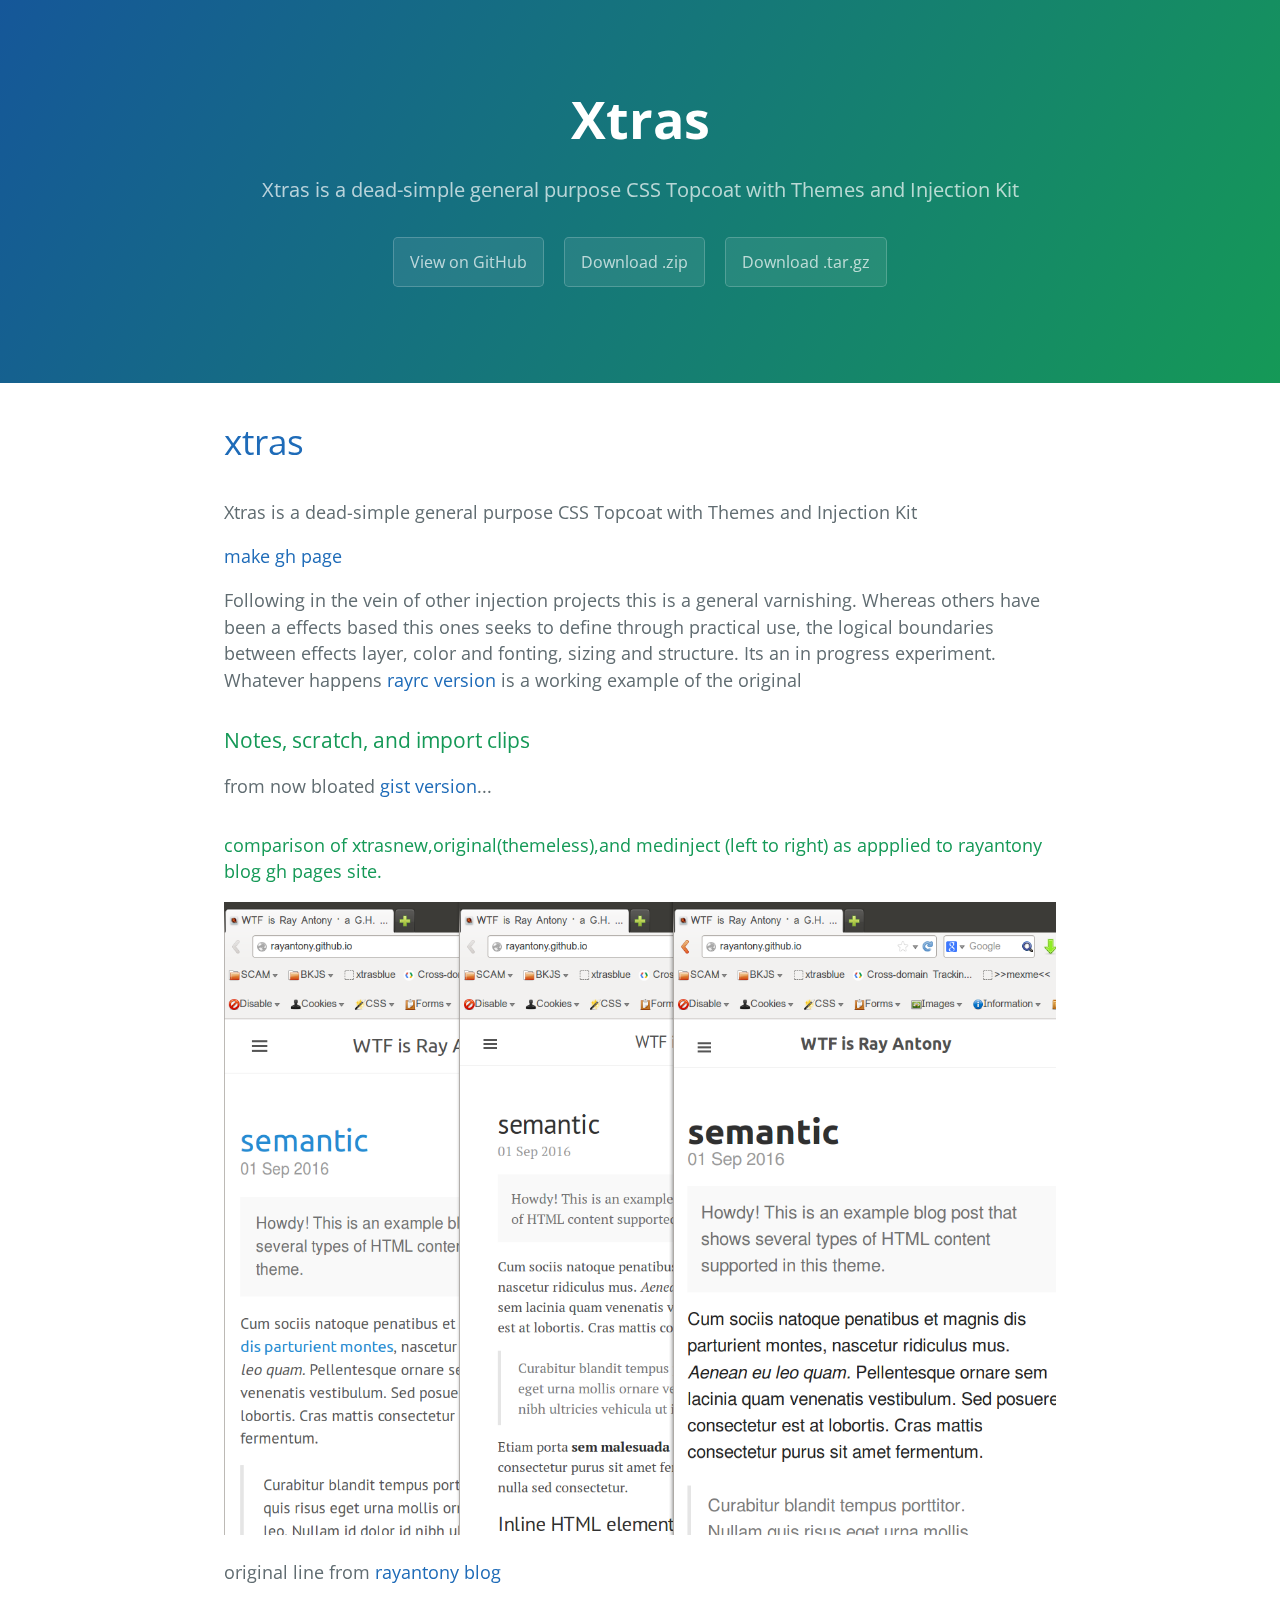
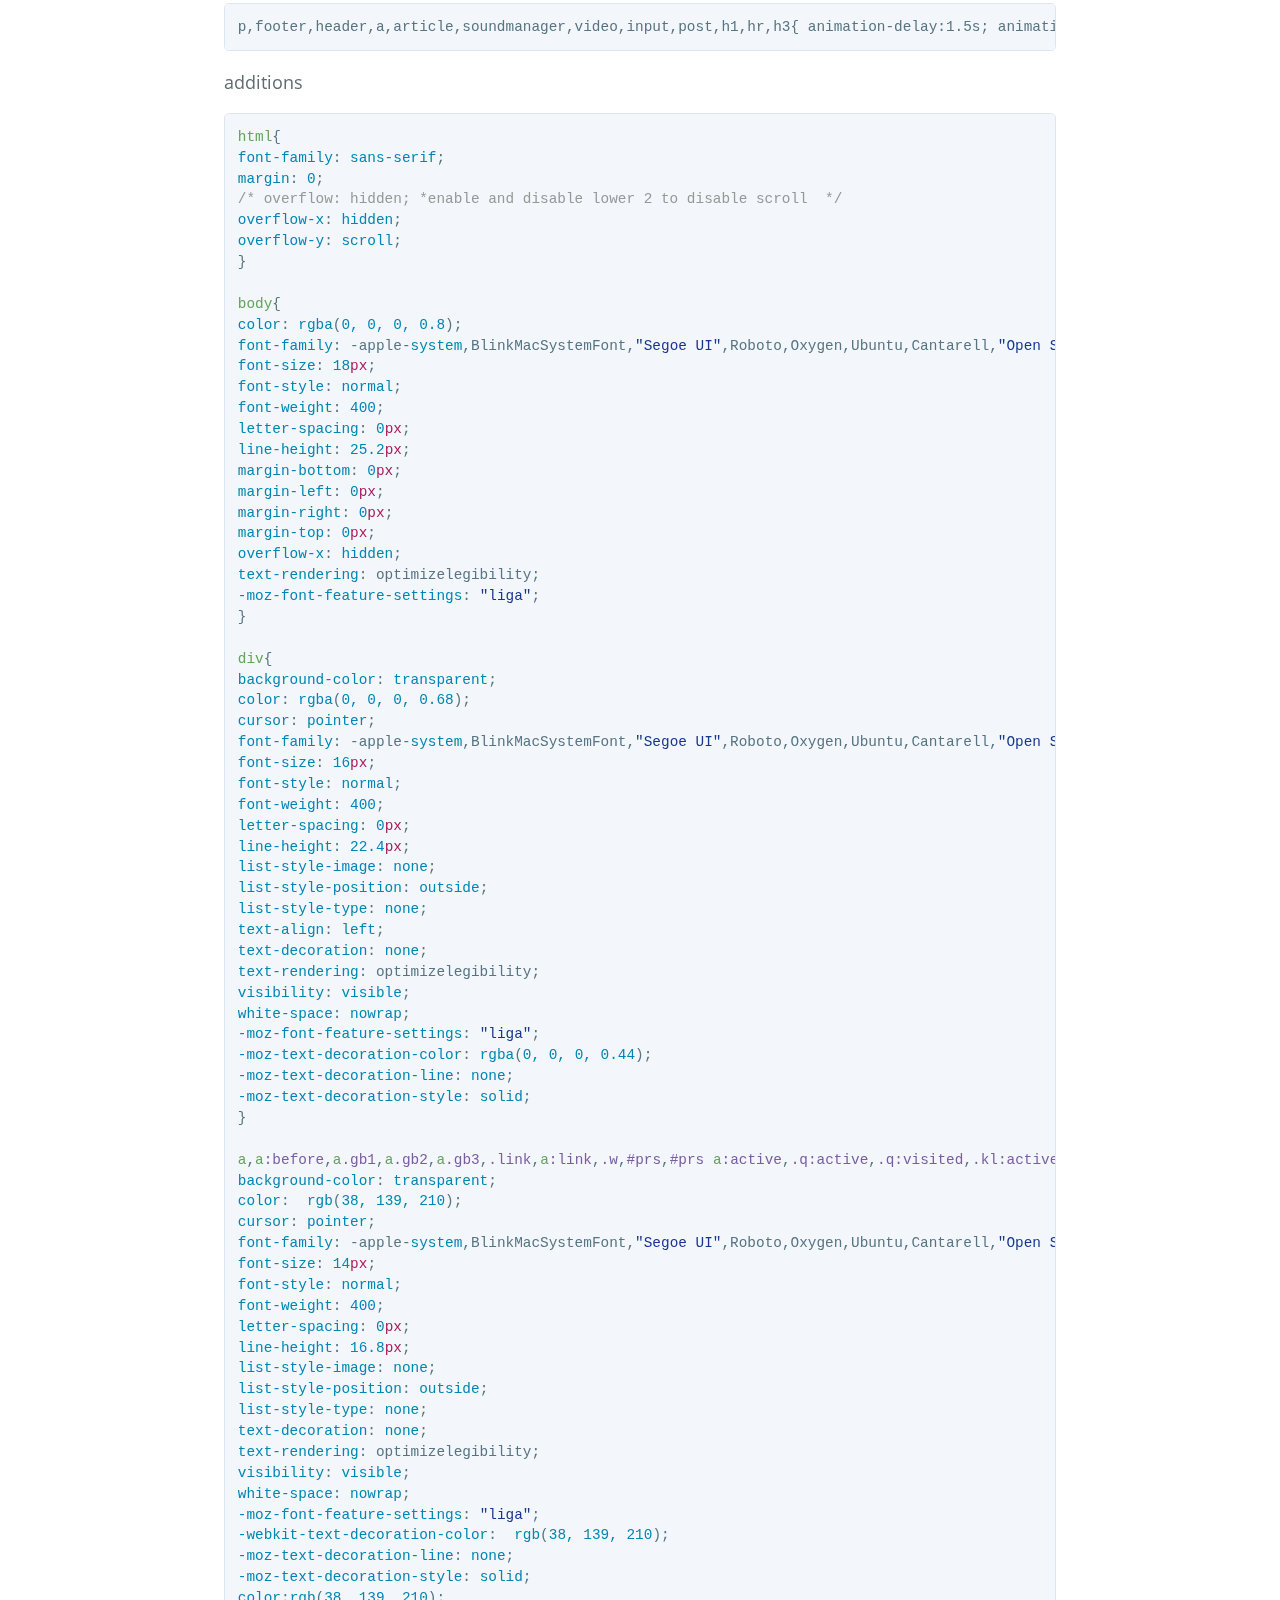
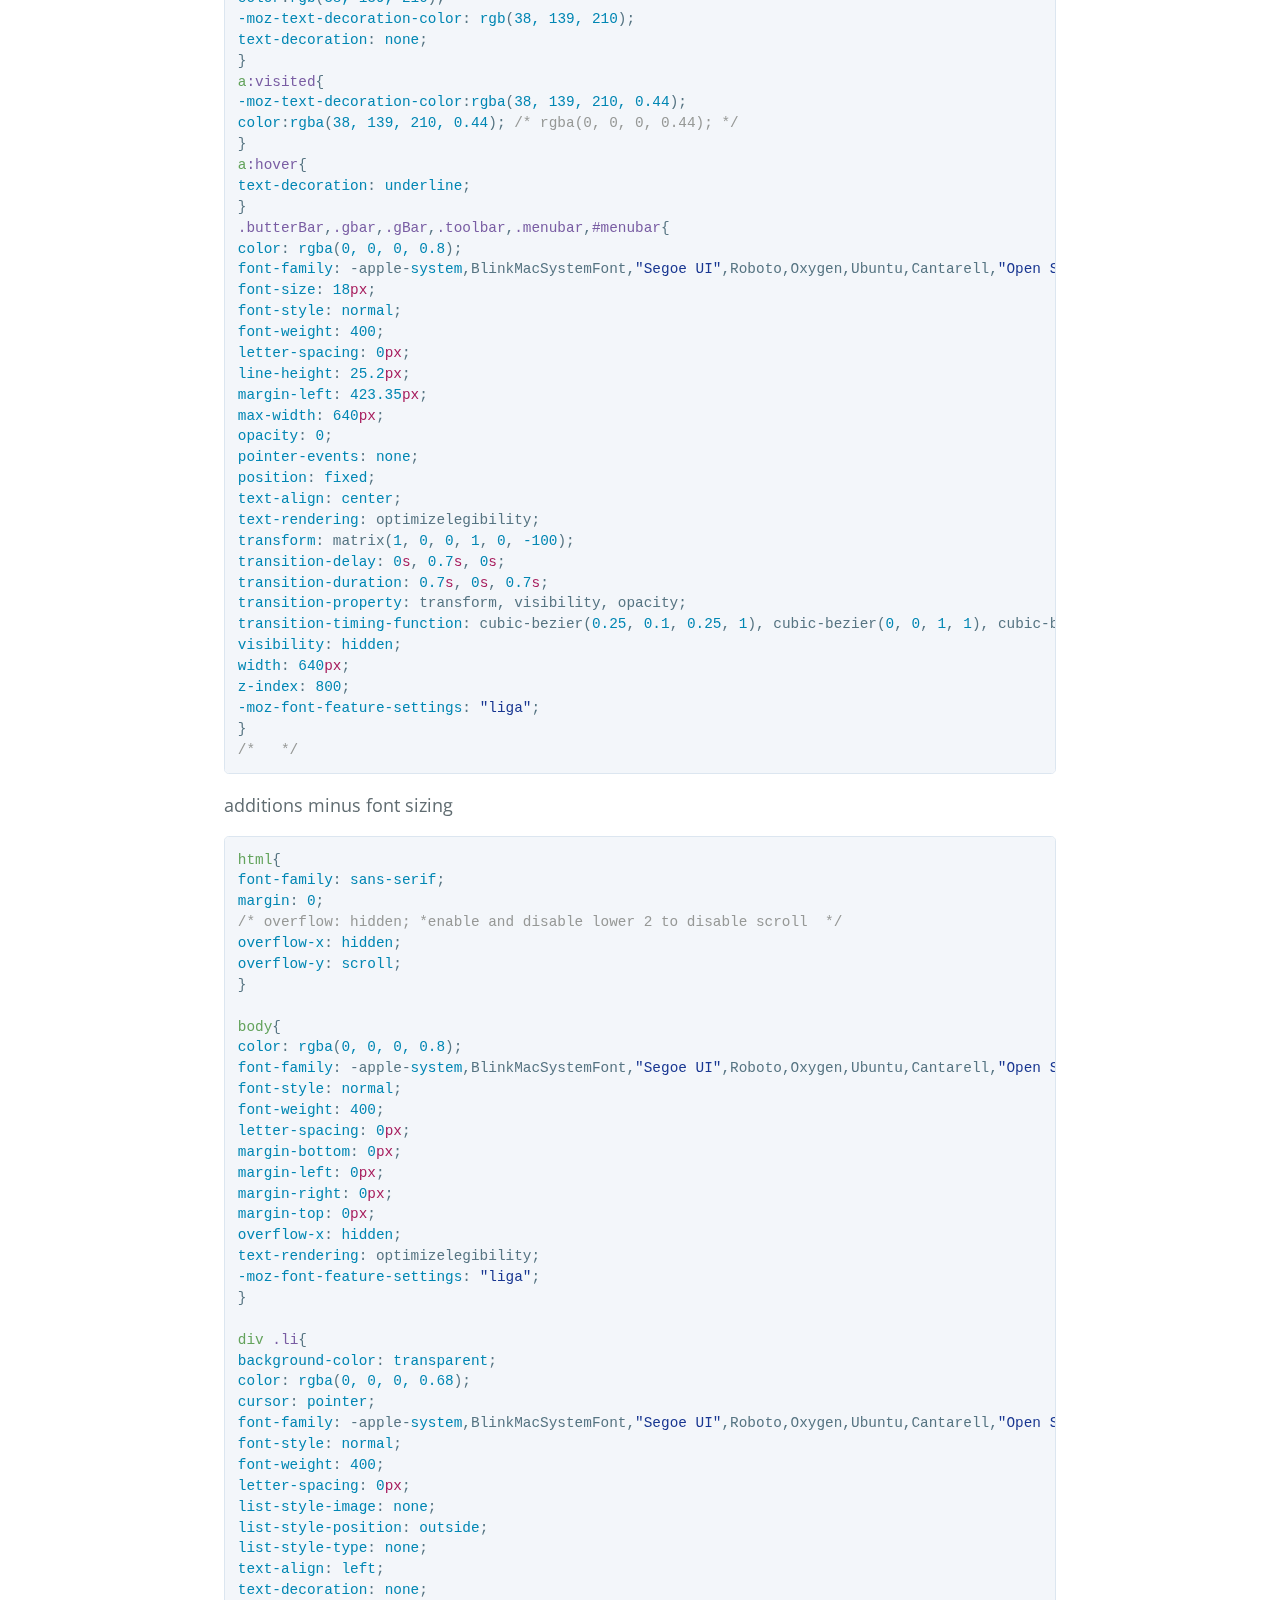
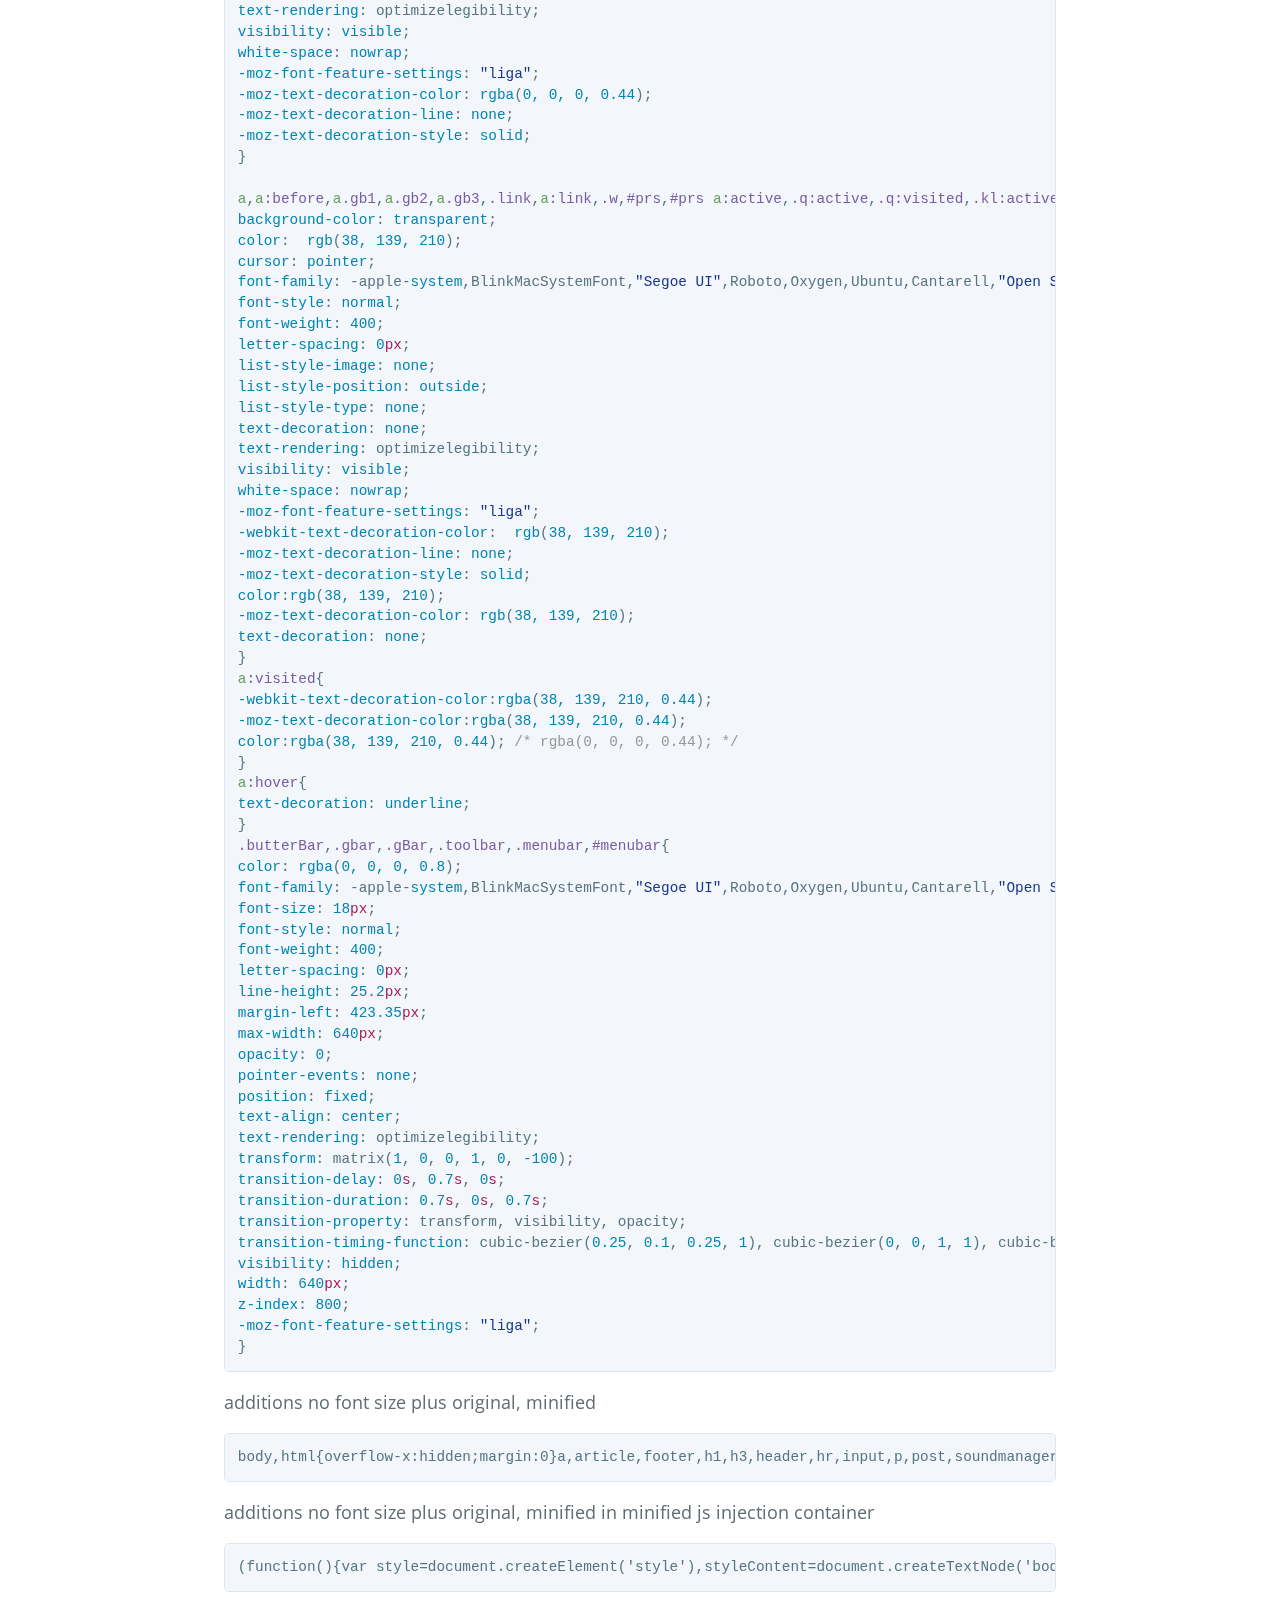
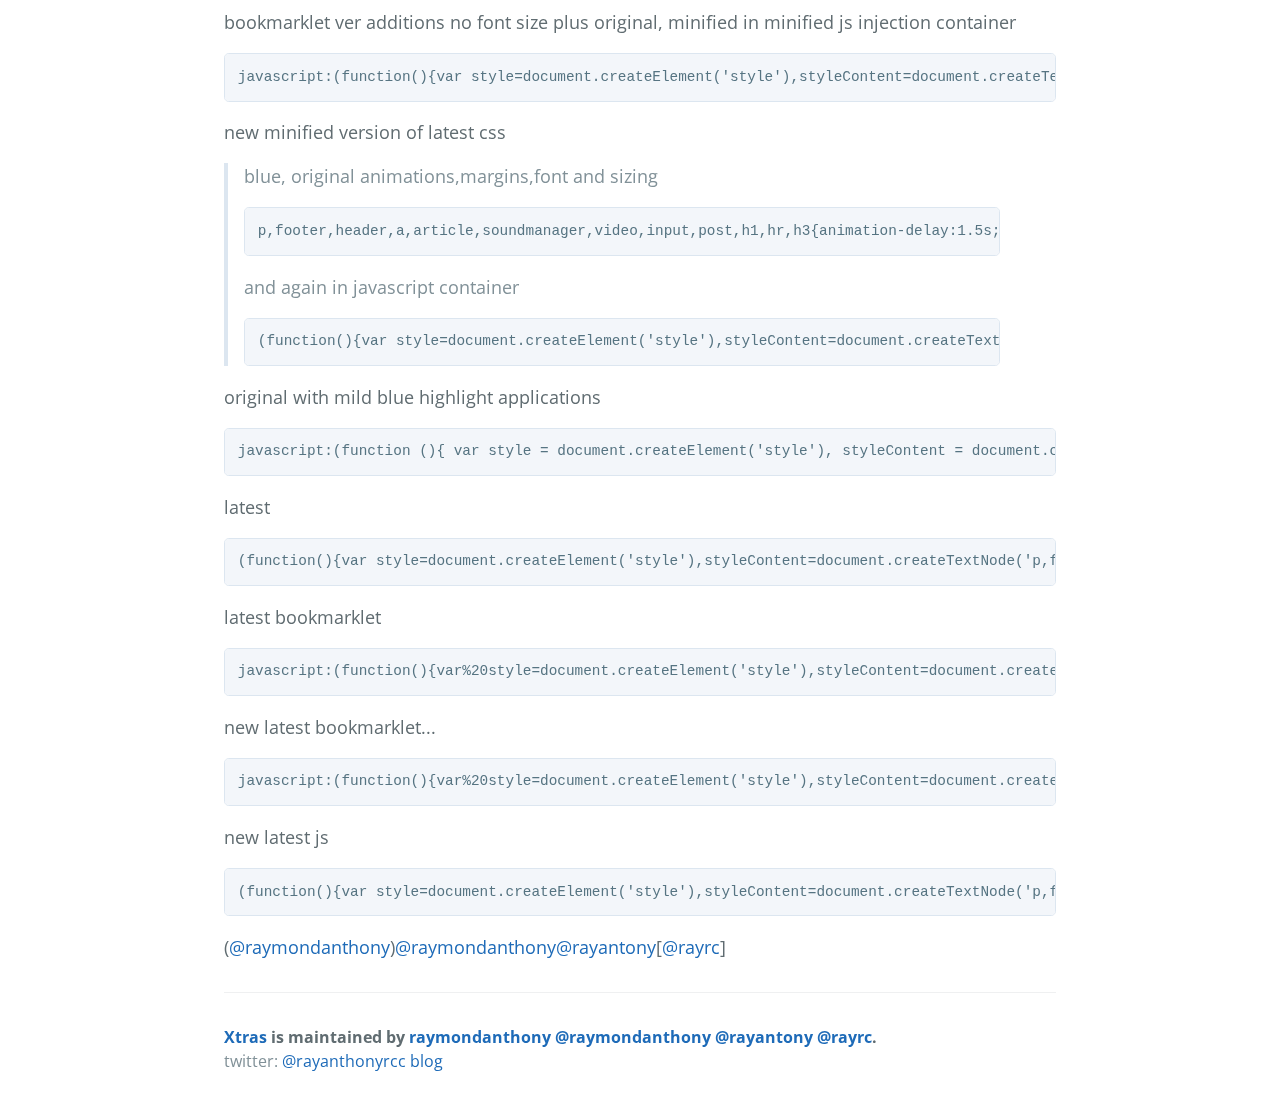
==== commit 3b4852e7: "Update index.html" ====
--- a/index.html
+++ b/index.html
@@ -306,9 +306,9 @@
 <p>(<a href="https://github.com/raymondanthony" class="user-mention">@raymondanthony</a>)<a href="@rayantony">@raymondanthony</a><a href="@rayrc">@rayantony</a>[<a href="https://github.com/rayrc" class="user-mention">@rayrc</a>]</p>
 
       <footer class="site-footer">
-        <span class="site-footer-owner"><a href="https://github.com/raymondanthony/xtras">Xtras</a> is maintained by <a href="https://github.com/raymondanthony">raymondanthony</a>.</span>
-
-        <span class="site-footer-credits">This page was generated by <a href="https://pages.github.com">GitHub Pages</a> using the <a href="https://github.com/jasonlong/cayman-theme">Cayman theme</a> by <a href="https://twitter.com/jasonlong">Jason Long</a>.</span>
+        <span class="site-footer-owner"><a href="https://github.com/raymondanthony/xtras">Xtras</a> is maintained by <a href="https://github.com/raymondanthony"> raymondanthony </a> <a href="https://github.com/raymondanthony" class="user-mention">@raymondanthony</a> <a href="@rayantony"> @rayantony </a> <a href="@rayrc"> @rayrc</a>.</span>
+
+        <span class="site-footer-credits">twitter: <a href="https://twitter.com/raynthonyrcc">@rayanthonyrcc</a><a href="https://raymondanthony.github.io"> blog </a></span>
       </footer>
 
     </section>
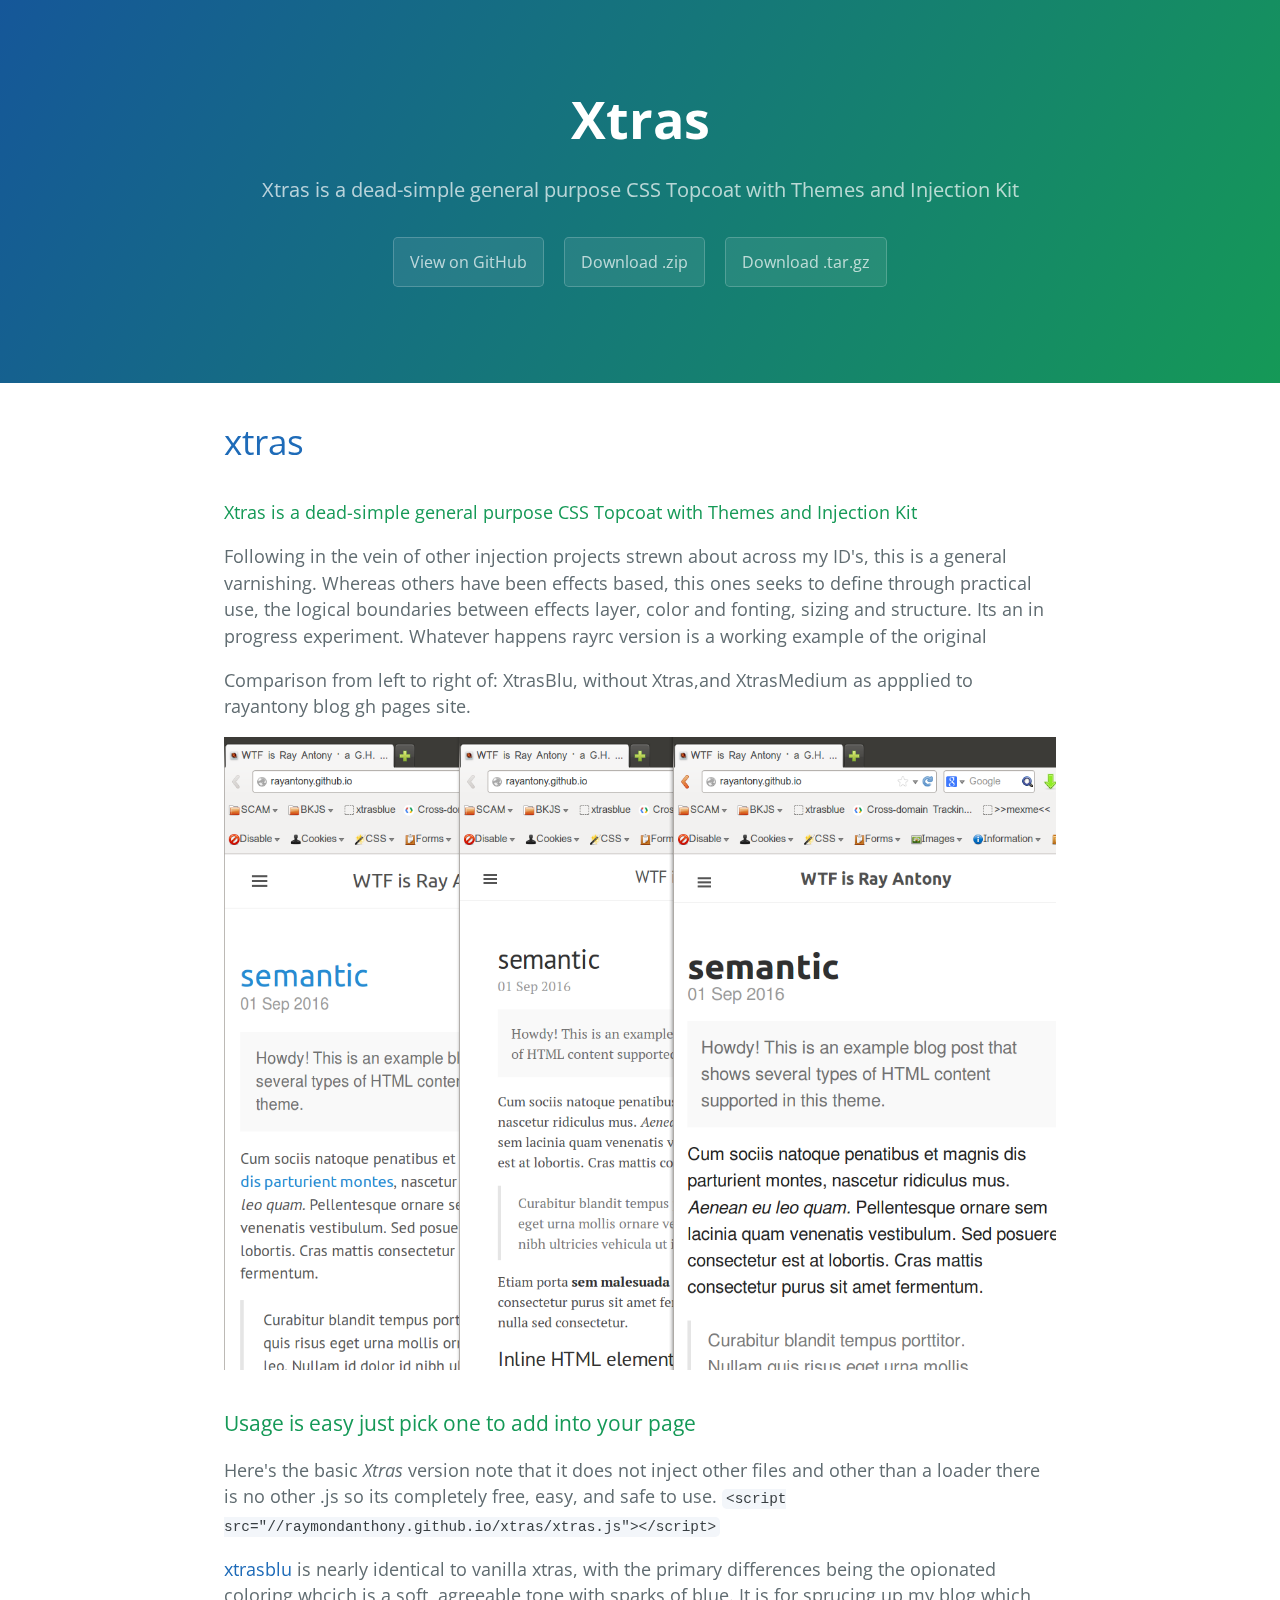
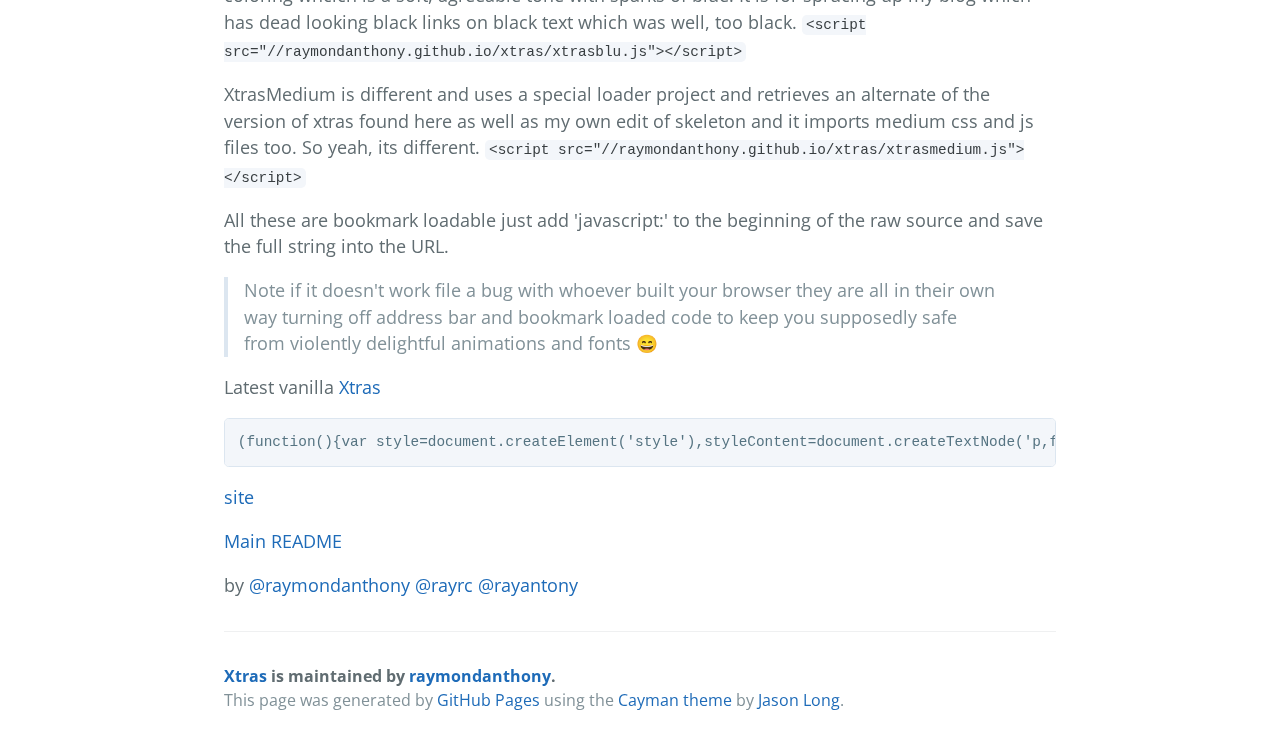
==== commit 2626d74e: "Create gh-pages branch via GitHub" ====
--- a/index.html
+++ b/index.html
@@ -25,290 +25,47 @@
 
 <h1></h1>
 
-<p>Xtras is a dead-simple general purpose CSS Topcoat with Themes and Injection Kit </p>
+<h4>
+<a id="xtras-is-a-dead-simple-general-purpose-css-topcoat-with-themes-and-injection-kit" class="anchor" href="#xtras-is-a-dead-simple-general-purpose-css-topcoat-with-themes-and-injection-kit" aria-hidden="true"><span aria-hidden="true" class="octicon octicon-link"></span></a>Xtras is a dead-simple general purpose CSS Topcoat with Themes and Injection Kit</h4>
 
-<p><a href="https://github.com/raymondanthony/xtras/generated_pages/new#">make gh page</a></p>
+<p>Following in the vein of other injection projects strewn about across my ID's, this is a general varnishing. Whereas others have been effects based, this ones seeks to define through practical use, the logical boundaries between effects layer, color and fonting, sizing and structure. Its an in progress experiment. Whatever happens rayrc version is a working example of the original</p>
 
-<p>Following in the vein of other injection projects this is a general varnishing. Whereas others have been a effects based this ones seeks to define through practical use, the logical boundaries between effects layer, color and fonting, sizing and structure. Its an in progress experiment. Whatever happens <a href="rayrc.github.io/public/xtras.js">rayrc version</a> is a working example of the original</p>
+<p>Comparison from left to right of: XtrasBlu, without Xtras,and XtrasMedium as appplied to rayantony blog gh pages site.</p>
+
+<p><img src="3facesofray.png" alt='[](3facesofray.png "comparison from left to right of: XtrasBlu, without Xtras,and XtrasMedium as appplied to rayantony blog gh pages site.")' title="comparison of xtrasnew,original(themeless),and medinject (left to right) as appplied to rayantony blog gh pages site."></p>
 
 <h3>
-<a id="notes-scratch-and-import-clips" class="anchor" href="#notes-scratch-and-import-clips" aria-hidden="true"><span aria-hidden="true" class="octicon octicon-link"></span></a>Notes, scratch, and import clips</h3>
+<a id="usage-is-easy-just-pick-one-to-add-into-your-page" class="anchor" href="#usage-is-easy-just-pick-one-to-add-into-your-page" aria-hidden="true"><span aria-hidden="true" class="octicon octicon-link"></span></a>Usage is easy just pick one to add into your page</h3>
 
-<p>from now bloated <a href="https://gist.github.com/rayantony/3b78ccac3b63496328f214a6676e5d91/">gist version</a>...</p>
+<p>Here's the basic <em>Xtras</em> version note that it does not inject other files and other than a loader there is no other .js so its completely free, easy, and safe to use. 
+<code>&lt;script src="//raymondanthony.github.io/xtras/xtras.js"&gt;&lt;/script&gt;</code></p>
 
-<h4>
-<a id="comparison-of-xtrasneworiginalthemelessand-medinject-left-to-right-as-appplied-to-rayantony-blog-gh-pages-site" class="anchor" href="#comparison-of-xtrasneworiginalthemelessand-medinject-left-to-right-as-appplied-to-rayantony-blog-gh-pages-site" aria-hidden="true"><span aria-hidden="true" class="octicon octicon-link"></span></a>comparison of xtrasnew,original(themeless),and medinject (left to right) as appplied to rayantony blog gh pages site.</h4>
+<p><a href="xtrasblu.js">xtrasblu</a> is nearly identical to vanilla xtras, with the primary differences being the opionated coloring whcich is a soft, agreeable tone with sparks of blue. It is for sprucing up my blog which has dead looking black links on black text which was well, too black. 
+<code>&lt;script src="//raymondanthony.github.io/xtras/xtrasblu.js"&gt;&lt;/script&gt;</code></p>
 
-<p><img src="3facesofray.png" alt='[](3facesofray.png "comparison of xtrasnew,original(themeless),and medinject (left to right) as appplied to rayantony blog gh pages site.")' title="comparison of xtrasnew,original(themeless),and medinject (left to right) as appplied to rayantony blog gh pages site."></p>
+<p>XtrasMedium is different and uses a special loader project and retrieves an alternate of the version of xtras found here as well as my own edit of skeleton and it imports medium css and js files too. So yeah, its different.
+<code>&lt;script src="//raymondanthony.github.io/xtras/xtrasmedium.js"&gt;&lt;/script&gt;</code></p>
 
-<p>original line from <a href="rayantony.github.io/public/xtras.js">rayantony blog</a></p>
-
-<div class="highlight highlight-source-css"><pre>p,footer,header,a,article,soundmanager,video,input,post,h1,hr,h3{ animation-delay:1.5s; animation:fly-in-from-right 0.93s 1s ease both; transform-origin:top right; } top-panels,h4,h5,img,.bottom-panels,.list-group-item,list-item,list,li,ol,shop-button,shop-item,cart,ad,dl,dt,dd,figure {animation-delay:1.8s; animation:fly-in-from-left 2.93s 1.2s ease both; -webkit-animation-delay:1.8s; -webkit-animation:fly-in-from-left 2.93s 1.5s ease both; transform-origin:top left; } @keyframes fly-in-from-top { from { transform:translateX(12rem) rotate(90deg); opacity:0; } } @keyframes fly-in-from-left { from { transform:translateY(12rem) rotate(180deg); opacity:0; } } @keyframes fly-in-from-right { from { transform:translateY(12rem) rotate(-360deg); opacity:0; } }'+ 'frame,iframe,section{ animation-delay:2s; animation:fly-in-from-left 2s 2s ease both; transform-origin:top left; } body { font-size: 1.3em; line-height: 1.5; font-weight: 400; font-family: "Raleway", "HelveticaNeue", "Helvetica Neue", Helvetica, Arial, sans-serif; -apple-system, BlinkMacSystemFont, "Segoe UI", Roboto, Helvetica, Arial, sans-serif, "Apple Color Emoji", "Segoe UI Emoji", "Segoe UI Symbol"; color: #222; background-color: #fff;} * { box-sizing: border-box; } script { display: none; }</pre></div>
-
-<p>additions</p>
-
-<div class="highlight highlight-source-css"><pre><span class="pl-ent">html</span>{
-<span class="pl-c1"><span class="pl-c1">font-family</span></span>: <span class="pl-c1">sans-serif</span>;
-<span class="pl-c1"><span class="pl-c1">margin</span></span>: <span class="pl-c1">0</span>;
-<span class="pl-c">/* overflow: hidden; *enable and disable lower 2 to disable scroll  */</span> 
-<span class="pl-c1"><span class="pl-c1">overflow-x</span></span>: <span class="pl-c1">hidden</span>;
-<span class="pl-c1"><span class="pl-c1">overflow-y</span></span>: <span class="pl-c1">scroll</span>;
-}
-
-<span class="pl-ent">body</span>{
-<span class="pl-c1"><span class="pl-c1">color</span></span>: <span class="pl-c1">rgba</span>(<span class="pl-c1">0, 0, 0, 0.8</span>);
-<span class="pl-c1"><span class="pl-c1">font-family</span></span>: -apple-<span class="pl-c1">system</span>,BlinkMacSystemFont,<span class="pl-s"><span class="pl-pds">"</span>Segoe UI<span class="pl-pds">"</span></span>,Roboto,Oxygen,Ubuntu,Cantarell,<span class="pl-s"><span class="pl-pds">"</span>Open Sans<span class="pl-pds">"</span></span>,<span class="pl-s"><span class="pl-pds">"</span>Helvetica Neue<span class="pl-pds">"</span></span>,<span class="pl-c1">sans-serif</span>;
-<span class="pl-c1"><span class="pl-c1">font-size</span></span>: <span class="pl-c1">18<span class="pl-k">px</span></span>;
-<span class="pl-c1"><span class="pl-c1">font-style</span></span>: <span class="pl-c1">normal</span>;
-<span class="pl-c1"><span class="pl-c1">font-weight</span></span>: <span class="pl-c1">400</span>;
-<span class="pl-c1"><span class="pl-c1">letter-spacing</span></span>: <span class="pl-c1">0<span class="pl-k">px</span></span>;
-<span class="pl-c1"><span class="pl-c1">line-height</span></span>: <span class="pl-c1">25.2<span class="pl-k">px</span></span>;
-<span class="pl-c1"><span class="pl-c1">margin-bottom</span></span>: <span class="pl-c1">0<span class="pl-k">px</span></span>;
-<span class="pl-c1"><span class="pl-c1">margin-left</span></span>: <span class="pl-c1">0<span class="pl-k">px</span></span>;
-<span class="pl-c1"><span class="pl-c1">margin-right</span></span>: <span class="pl-c1">0<span class="pl-k">px</span></span>;
-<span class="pl-c1"><span class="pl-c1">margin-top</span></span>: <span class="pl-c1">0<span class="pl-k">px</span></span>;
-<span class="pl-c1"><span class="pl-c1">overflow-x</span></span>: <span class="pl-c1">hidden</span>;
-<span class="pl-c1"><span class="pl-c1">text</span>-rendering</span>: optimizelegibility;
-<span class="pl-c1">-moz-<span class="pl-c1">font</span>-feature-settings</span>: <span class="pl-s"><span class="pl-pds">"</span>liga<span class="pl-pds">"</span></span>;
-}
-
-<span class="pl-ent">div</span>{
-<span class="pl-c1"><span class="pl-c1">background-color</span></span>: <span class="pl-c1">transparent</span>;
-<span class="pl-c1"><span class="pl-c1">color</span></span>: <span class="pl-c1">rgba</span>(<span class="pl-c1">0, 0, 0, 0.68</span>);
-<span class="pl-c1"><span class="pl-c1">cursor</span></span>: <span class="pl-c1">pointer</span>;
-<span class="pl-c1"><span class="pl-c1">font-family</span></span>: -apple-<span class="pl-c1">system</span>,BlinkMacSystemFont,<span class="pl-s"><span class="pl-pds">"</span>Segoe UI<span class="pl-pds">"</span></span>,Roboto,Oxygen,Ubuntu,Cantarell,<span class="pl-s"><span class="pl-pds">"</span>Open Sans<span class="pl-pds">"</span></span>,<span class="pl-s"><span class="pl-pds">"</span>Helvetica Neue<span class="pl-pds">"</span></span>,<span class="pl-c1">sans-serif</span>;
-<span class="pl-c1"><span class="pl-c1">font-size</span></span>: <span class="pl-c1">16<span class="pl-k">px</span></span>;
-<span class="pl-c1"><span class="pl-c1">font-style</span></span>: <span class="pl-c1">normal</span>;
-<span class="pl-c1"><span class="pl-c1">font-weight</span></span>: <span class="pl-c1">400</span>;
-<span class="pl-c1"><span class="pl-c1">letter-spacing</span></span>: <span class="pl-c1">0<span class="pl-k">px</span></span>;
-<span class="pl-c1"><span class="pl-c1">line-height</span></span>: <span class="pl-c1">22.4<span class="pl-k">px</span></span>;
-<span class="pl-c1"><span class="pl-c1">list-style-image</span></span>: <span class="pl-c1">none</span>;
-<span class="pl-c1"><span class="pl-c1">list-style-position</span></span>: <span class="pl-c1">outside</span>;
-<span class="pl-c1"><span class="pl-c1">list-style-type</span></span>: <span class="pl-c1">none</span>;
-<span class="pl-c1"><span class="pl-c1">text-align</span></span>: <span class="pl-c1">left</span>;
-<span class="pl-c1"><span class="pl-c1">text-decoration</span></span>: <span class="pl-c1">none</span>;
-<span class="pl-c1"><span class="pl-c1">text</span>-rendering</span>: optimizelegibility;
-<span class="pl-c1"><span class="pl-c1">visibility</span></span>: <span class="pl-c1">visible</span>;
-<span class="pl-c1"><span class="pl-c1">white-space</span></span>: <span class="pl-c1">nowrap</span>;
-<span class="pl-c1">-moz-<span class="pl-c1">font</span>-feature-settings</span>: <span class="pl-s"><span class="pl-pds">"</span>liga<span class="pl-pds">"</span></span>;
-<span class="pl-c1">-moz-<span class="pl-c1">text-decoration</span>-<span class="pl-c1">color</span></span>: <span class="pl-c1">rgba</span>(<span class="pl-c1">0, 0, 0, 0.44</span>);
-<span class="pl-c1">-moz-<span class="pl-c1">text-decoration</span>-<span class="pl-c1">line</span></span>: <span class="pl-c1">none</span>;
-<span class="pl-c1">-moz-<span class="pl-c1">text-decoration</span>-<span class="pl-c1">style</span></span>: <span class="pl-c1">solid</span>;
-}
-
-<span class="pl-ent">a</span>,<span class="pl-ent">a</span><span class="pl-e">:before</span>,<span class="pl-ent">a</span><span class="pl-e">.gb1</span>,<span class="pl-ent">a</span><span class="pl-e">.gb2</span>,<span class="pl-ent">a</span><span class="pl-e">.gb3</span>,<span class="pl-e">.link</span>,<span class="pl-ent">a</span><span class="pl-e">:link</span>,<span class="pl-e">.w</span>,<span class="pl-e">#prs</span>,<span class="pl-e">#prs</span> <span class="pl-ent">a</span><span class="pl-e">:active</span>,<span class="pl-e">.q</span><span class="pl-e">:active</span>,<span class="pl-e">.q</span><span class="pl-e">:visited</span>,<span class="pl-e">.kl</span><span class="pl-e">:active</span>,<span class="pl-e">.tbotu</span>{
-<span class="pl-c1"><span class="pl-c1">background-color</span></span>: <span class="pl-c1">transparent</span>;
-<span class="pl-c1"><span class="pl-c1">color</span></span>:  <span class="pl-c1">rgb</span>(<span class="pl-c1">38, 139, 210</span>);
-<span class="pl-c1"><span class="pl-c1">cursor</span></span>: <span class="pl-c1">pointer</span>;
-<span class="pl-c1"><span class="pl-c1">font-family</span></span>: -apple-<span class="pl-c1">system</span>,BlinkMacSystemFont,<span class="pl-s"><span class="pl-pds">"</span>Segoe UI<span class="pl-pds">"</span></span>,Roboto,Oxygen,Ubuntu,Cantarell,<span class="pl-s"><span class="pl-pds">"</span>Open Sans<span class="pl-pds">"</span></span>,<span class="pl-s"><span class="pl-pds">"</span>Helvetica Neue<span class="pl-pds">"</span></span>,<span class="pl-c1">sans-serif</span>;
-<span class="pl-c1"><span class="pl-c1">font-size</span></span>: <span class="pl-c1">14<span class="pl-k">px</span></span>;
-<span class="pl-c1"><span class="pl-c1">font-style</span></span>: <span class="pl-c1">normal</span>;
-<span class="pl-c1"><span class="pl-c1">font-weight</span></span>: <span class="pl-c1">400</span>;
-<span class="pl-c1"><span class="pl-c1">letter-spacing</span></span>: <span class="pl-c1">0<span class="pl-k">px</span></span>;
-<span class="pl-c1"><span class="pl-c1">line-height</span></span>: <span class="pl-c1">16.8<span class="pl-k">px</span></span>;
-<span class="pl-c1"><span class="pl-c1">list-style-image</span></span>: <span class="pl-c1">none</span>;
-<span class="pl-c1"><span class="pl-c1">list-style-position</span></span>: <span class="pl-c1">outside</span>;
-<span class="pl-c1"><span class="pl-c1">list-style-type</span></span>: <span class="pl-c1">none</span>;
-<span class="pl-c1"><span class="pl-c1">text-decoration</span></span>: <span class="pl-c1">none</span>;
-<span class="pl-c1"><span class="pl-c1">text</span>-rendering</span>: optimizelegibility;
-<span class="pl-c1"><span class="pl-c1">visibility</span></span>: <span class="pl-c1">visible</span>;
-<span class="pl-c1"><span class="pl-c1">white-space</span></span>: <span class="pl-c1">nowrap</span>;
-<span class="pl-c1">-moz-<span class="pl-c1">font</span>-feature-settings</span>: <span class="pl-s"><span class="pl-pds">"</span>liga<span class="pl-pds">"</span></span>;
-<span class="pl-c1">-webkit-<span class="pl-c1">text-decoration</span>-<span class="pl-c1">color</span></span>:  <span class="pl-c1">rgb</span>(<span class="pl-c1">38, 139, 210</span>);
-<span class="pl-c1">-moz-<span class="pl-c1">text-decoration</span>-<span class="pl-c1">line</span></span>: <span class="pl-c1">none</span>;
-<span class="pl-c1">-moz-<span class="pl-c1">text-decoration</span>-<span class="pl-c1">style</span></span>: <span class="pl-c1">solid</span>;
-<span class="pl-c1"><span class="pl-c1">color</span></span>:<span class="pl-c1">rgb</span>(<span class="pl-c1">38, 139, 210</span>);
-<span class="pl-c1">-moz-<span class="pl-c1">text-decoration</span>-<span class="pl-c1">color</span></span>: <span class="pl-c1">rgb</span>(<span class="pl-c1">38, 139, 210</span>);
-<span class="pl-c1"><span class="pl-c1">text-decoration</span></span>: <span class="pl-c1">none</span>;
-}
-<span class="pl-ent">a</span><span class="pl-e">:visited</span>{
-<span class="pl-c1">-moz-<span class="pl-c1">text-decoration</span>-<span class="pl-c1">color</span></span>:<span class="pl-c1">rgba</span>(<span class="pl-c1">38, 139, 210, 0.44</span>);
-<span class="pl-c1"><span class="pl-c1">color</span></span>:<span class="pl-c1">rgba</span>(<span class="pl-c1">38, 139, 210, 0.44</span>); <span class="pl-c">/* rgba(0, 0, 0, 0.44); */</span>
-}
-<span class="pl-ent">a</span><span class="pl-e">:hover</span>{
-<span class="pl-c1"><span class="pl-c1">text-decoration</span></span>: <span class="pl-c1">underline</span>;
-}
-<span class="pl-e">.butterBar</span>,<span class="pl-e">.gbar</span>,<span class="pl-e">.gBar</span>,<span class="pl-e">.toolbar</span>,<span class="pl-e">.menubar</span>,<span class="pl-e">#menubar</span>{
-<span class="pl-c1"><span class="pl-c1">color</span></span>: <span class="pl-c1">rgba</span>(<span class="pl-c1">0, 0, 0, 0.8</span>);
-<span class="pl-c1"><span class="pl-c1">font-family</span></span>: -apple-<span class="pl-c1">system</span>,BlinkMacSystemFont,<span class="pl-s"><span class="pl-pds">"</span>Segoe UI<span class="pl-pds">"</span></span>,Roboto,Oxygen,Ubuntu,Cantarell,<span class="pl-s"><span class="pl-pds">"</span>Open Sans<span class="pl-pds">"</span></span>,<span class="pl-s"><span class="pl-pds">"</span>Helvetica Neue<span class="pl-pds">"</span></span>,<span class="pl-c1">sans-serif</span>;
-<span class="pl-c1"><span class="pl-c1">font-size</span></span>: <span class="pl-c1">18<span class="pl-k">px</span></span>;
-<span class="pl-c1"><span class="pl-c1">font-style</span></span>: <span class="pl-c1">normal</span>;
-<span class="pl-c1"><span class="pl-c1">font-weight</span></span>: <span class="pl-c1">400</span>;
-<span class="pl-c1"><span class="pl-c1">letter-spacing</span></span>: <span class="pl-c1">0<span class="pl-k">px</span></span>;
-<span class="pl-c1"><span class="pl-c1">line-height</span></span>: <span class="pl-c1">25.2<span class="pl-k">px</span></span>;
-<span class="pl-c1"><span class="pl-c1">margin-left</span></span>: <span class="pl-c1">423.35<span class="pl-k">px</span></span>;
-<span class="pl-c1"><span class="pl-c1">max-width</span></span>: <span class="pl-c1">640<span class="pl-k">px</span></span>;
-<span class="pl-c1"><span class="pl-c1">opacity</span></span>: <span class="pl-c1">0</span>;
-<span class="pl-c1"><span class="pl-c1">pointer-events</span></span>: <span class="pl-c1">none</span>;
-<span class="pl-c1"><span class="pl-c1">position</span></span>: <span class="pl-c1">fixed</span>;
-<span class="pl-c1"><span class="pl-c1">text-align</span></span>: <span class="pl-c1">center</span>;
-<span class="pl-c1"><span class="pl-c1">text</span>-rendering</span>: optimizelegibility;
-<span class="pl-c1"><span class="pl-c1">transform</span></span>: matrix(<span class="pl-c1">1</span>, <span class="pl-c1">0</span>, <span class="pl-c1">0</span>, <span class="pl-c1">1</span>, <span class="pl-c1">0</span>, <span class="pl-c1">-100</span>);
-<span class="pl-c1"><span class="pl-c1">transition-delay</span></span>: <span class="pl-c1">0<span class="pl-k">s</span></span>, <span class="pl-c1">0.7<span class="pl-k">s</span></span>, <span class="pl-c1">0<span class="pl-k">s</span></span>;
-<span class="pl-c1"><span class="pl-c1">transition-duration</span></span>: <span class="pl-c1">0.7<span class="pl-k">s</span></span>, <span class="pl-c1">0<span class="pl-k">s</span></span>, <span class="pl-c1">0.7<span class="pl-k">s</span></span>;
-<span class="pl-c1"><span class="pl-c1">transition-property</span></span>: transform, visibility, opacity;
-<span class="pl-c1"><span class="pl-c1">transition-timing-function</span></span>: cubic-bezier(<span class="pl-c1">0.25</span>, <span class="pl-c1">0.1</span>, <span class="pl-c1">0.25</span>, <span class="pl-c1">1</span>), cubic-bezier(<span class="pl-c1">0</span>, <span class="pl-c1">0</span>, <span class="pl-c1">1</span>, <span class="pl-c1">1</span>), cubic-bezier(<span class="pl-c1">0.25</span>, <span class="pl-c1">0.1</span>, <span class="pl-c1">0.25</span>, <span class="pl-c1">1</span>);
-<span class="pl-c1"><span class="pl-c1">visibility</span></span>: <span class="pl-c1">hidden</span>;
-<span class="pl-c1"><span class="pl-c1">width</span></span>: <span class="pl-c1">640<span class="pl-k">px</span></span>;
-<span class="pl-c1"><span class="pl-c1">z-index</span></span>: <span class="pl-c1">800</span>;
-<span class="pl-c1">-moz-<span class="pl-c1">font</span>-feature-settings</span>: <span class="pl-s"><span class="pl-pds">"</span>liga<span class="pl-pds">"</span></span>;
-}
-<span class="pl-c">/*   */</span></pre></div>
-
-<p>additions minus font sizing</p>
-
-<div class="highlight highlight-source-css"><pre><span class="pl-ent">html</span>{
-<span class="pl-c1"><span class="pl-c1">font-family</span></span>: <span class="pl-c1">sans-serif</span>;
-<span class="pl-c1"><span class="pl-c1">margin</span></span>: <span class="pl-c1">0</span>;
-<span class="pl-c">/* overflow: hidden; *enable and disable lower 2 to disable scroll  */</span> 
-<span class="pl-c1"><span class="pl-c1">overflow-x</span></span>: <span class="pl-c1">hidden</span>;
-<span class="pl-c1"><span class="pl-c1">overflow-y</span></span>: <span class="pl-c1">scroll</span>;
-}
-
-<span class="pl-ent">body</span>{
-<span class="pl-c1"><span class="pl-c1">color</span></span>: <span class="pl-c1">rgba</span>(<span class="pl-c1">0, 0, 0, 0.8</span>);
-<span class="pl-c1"><span class="pl-c1">font-family</span></span>: -apple-<span class="pl-c1">system</span>,BlinkMacSystemFont,<span class="pl-s"><span class="pl-pds">"</span>Segoe UI<span class="pl-pds">"</span></span>,Roboto,Oxygen,Ubuntu,Cantarell,<span class="pl-s"><span class="pl-pds">"</span>Open Sans<span class="pl-pds">"</span></span>,<span class="pl-s"><span class="pl-pds">"</span>Helvetica Neue<span class="pl-pds">"</span></span>,<span class="pl-c1">sans-serif</span>;
-<span class="pl-c1"><span class="pl-c1">font-style</span></span>: <span class="pl-c1">normal</span>;
-<span class="pl-c1"><span class="pl-c1">font-weight</span></span>: <span class="pl-c1">400</span>;
-<span class="pl-c1"><span class="pl-c1">letter-spacing</span></span>: <span class="pl-c1">0<span class="pl-k">px</span></span>;
-<span class="pl-c1"><span class="pl-c1">margin-bottom</span></span>: <span class="pl-c1">0<span class="pl-k">px</span></span>;
-<span class="pl-c1"><span class="pl-c1">margin-left</span></span>: <span class="pl-c1">0<span class="pl-k">px</span></span>;
-<span class="pl-c1"><span class="pl-c1">margin-right</span></span>: <span class="pl-c1">0<span class="pl-k">px</span></span>;
-<span class="pl-c1"><span class="pl-c1">margin-top</span></span>: <span class="pl-c1">0<span class="pl-k">px</span></span>;
-<span class="pl-c1"><span class="pl-c1">overflow-x</span></span>: <span class="pl-c1">hidden</span>;
-<span class="pl-c1"><span class="pl-c1">text</span>-rendering</span>: optimizelegibility;
-<span class="pl-c1">-moz-<span class="pl-c1">font</span>-feature-settings</span>: <span class="pl-s"><span class="pl-pds">"</span>liga<span class="pl-pds">"</span></span>;
-}
-
-<span class="pl-ent">div</span> <span class="pl-e">.li</span>{
-<span class="pl-c1"><span class="pl-c1">background-color</span></span>: <span class="pl-c1">transparent</span>;
-<span class="pl-c1"><span class="pl-c1">color</span></span>: <span class="pl-c1">rgba</span>(<span class="pl-c1">0, 0, 0, 0.68</span>);
-<span class="pl-c1"><span class="pl-c1">cursor</span></span>: <span class="pl-c1">pointer</span>;
-<span class="pl-c1"><span class="pl-c1">font-family</span></span>: -apple-<span class="pl-c1">system</span>,BlinkMacSystemFont,<span class="pl-s"><span class="pl-pds">"</span>Segoe UI<span class="pl-pds">"</span></span>,Roboto,Oxygen,Ubuntu,Cantarell,<span class="pl-s"><span class="pl-pds">"</span>Open Sans<span class="pl-pds">"</span></span>,<span class="pl-s"><span class="pl-pds">"</span>Helvetica Neue<span class="pl-pds">"</span></span>,<span class="pl-c1">sans-serif</span>;
-<span class="pl-c1"><span class="pl-c1">font-style</span></span>: <span class="pl-c1">normal</span>;
-<span class="pl-c1"><span class="pl-c1">font-weight</span></span>: <span class="pl-c1">400</span>;
-<span class="pl-c1"><span class="pl-c1">letter-spacing</span></span>: <span class="pl-c1">0<span class="pl-k">px</span></span>;
-<span class="pl-c1"><span class="pl-c1">list-style-image</span></span>: <span class="pl-c1">none</span>;
-<span class="pl-c1"><span class="pl-c1">list-style-position</span></span>: <span class="pl-c1">outside</span>;
-<span class="pl-c1"><span class="pl-c1">list-style-type</span></span>: <span class="pl-c1">none</span>;
-<span class="pl-c1"><span class="pl-c1">text-align</span></span>: <span class="pl-c1">left</span>;
-<span class="pl-c1"><span class="pl-c1">text-decoration</span></span>: <span class="pl-c1">none</span>;
-<span class="pl-c1"><span class="pl-c1">text</span>-rendering</span>: optimizelegibility;
-<span class="pl-c1"><span class="pl-c1">visibility</span></span>: <span class="pl-c1">visible</span>;
-<span class="pl-c1"><span class="pl-c1">white-space</span></span>: <span class="pl-c1">nowrap</span>;
-<span class="pl-c1">-moz-<span class="pl-c1">font</span>-feature-settings</span>: <span class="pl-s"><span class="pl-pds">"</span>liga<span class="pl-pds">"</span></span>;
-<span class="pl-c1">-moz-<span class="pl-c1">text-decoration</span>-<span class="pl-c1">color</span></span>: <span class="pl-c1">rgba</span>(<span class="pl-c1">0, 0, 0, 0.44</span>);
-<span class="pl-c1">-moz-<span class="pl-c1">text-decoration</span>-<span class="pl-c1">line</span></span>: <span class="pl-c1">none</span>;
-<span class="pl-c1">-moz-<span class="pl-c1">text-decoration</span>-<span class="pl-c1">style</span></span>: <span class="pl-c1">solid</span>;
-}
-
-<span class="pl-ent">a</span>,<span class="pl-ent">a</span><span class="pl-e">:before</span>,<span class="pl-ent">a</span><span class="pl-e">.gb1</span>,<span class="pl-ent">a</span><span class="pl-e">.gb2</span>,<span class="pl-ent">a</span><span class="pl-e">.gb3</span>,<span class="pl-e">.link</span>,<span class="pl-ent">a</span><span class="pl-e">:link</span>,<span class="pl-e">.w</span>,<span class="pl-e">#prs</span>,<span class="pl-e">#prs</span> <span class="pl-ent">a</span><span class="pl-e">:active</span>,<span class="pl-e">.q</span><span class="pl-e">:active</span>,<span class="pl-e">.q</span><span class="pl-e">:visited</span>,<span class="pl-e">.kl</span><span class="pl-e">:active</span>,<span class="pl-e">.tbotu</span>{
-<span class="pl-c1"><span class="pl-c1">background-color</span></span>: <span class="pl-c1">transparent</span>;
-<span class="pl-c1"><span class="pl-c1">color</span></span>:  <span class="pl-c1">rgb</span>(<span class="pl-c1">38, 139, 210</span>);
-<span class="pl-c1"><span class="pl-c1">cursor</span></span>: <span class="pl-c1">pointer</span>;
-<span class="pl-c1"><span class="pl-c1">font-family</span></span>: -apple-<span class="pl-c1">system</span>,BlinkMacSystemFont,<span class="pl-s"><span class="pl-pds">"</span>Segoe UI<span class="pl-pds">"</span></span>,Roboto,Oxygen,Ubuntu,Cantarell,<span class="pl-s"><span class="pl-pds">"</span>Open Sans<span class="pl-pds">"</span></span>,<span class="pl-s"><span class="pl-pds">"</span>Helvetica Neue<span class="pl-pds">"</span></span>,<span class="pl-c1">sans-serif</span>;
-<span class="pl-c1"><span class="pl-c1">font-style</span></span>: <span class="pl-c1">normal</span>;
-<span class="pl-c1"><span class="pl-c1">font-weight</span></span>: <span class="pl-c1">400</span>;
-<span class="pl-c1"><span class="pl-c1">letter-spacing</span></span>: <span class="pl-c1">0<span class="pl-k">px</span></span>;
-<span class="pl-c1"><span class="pl-c1">list-style-image</span></span>: <span class="pl-c1">none</span>;
-<span class="pl-c1"><span class="pl-c1">list-style-position</span></span>: <span class="pl-c1">outside</span>;
-<span class="pl-c1"><span class="pl-c1">list-style-type</span></span>: <span class="pl-c1">none</span>;
-<span class="pl-c1"><span class="pl-c1">text-decoration</span></span>: <span class="pl-c1">none</span>;
-<span class="pl-c1"><span class="pl-c1">text</span>-rendering</span>: optimizelegibility;
-<span class="pl-c1"><span class="pl-c1">visibility</span></span>: <span class="pl-c1">visible</span>;
-<span class="pl-c1"><span class="pl-c1">white-space</span></span>: <span class="pl-c1">nowrap</span>;
-<span class="pl-c1">-moz-<span class="pl-c1">font</span>-feature-settings</span>: <span class="pl-s"><span class="pl-pds">"</span>liga<span class="pl-pds">"</span></span>;
-<span class="pl-c1">-webkit-<span class="pl-c1">text-decoration</span>-<span class="pl-c1">color</span></span>:  <span class="pl-c1">rgb</span>(<span class="pl-c1">38, 139, 210</span>);
-<span class="pl-c1">-moz-<span class="pl-c1">text-decoration</span>-<span class="pl-c1">line</span></span>: <span class="pl-c1">none</span>;
-<span class="pl-c1">-moz-<span class="pl-c1">text-decoration</span>-<span class="pl-c1">style</span></span>: <span class="pl-c1">solid</span>;
-<span class="pl-c1"><span class="pl-c1">color</span></span>:<span class="pl-c1">rgb</span>(<span class="pl-c1">38, 139, 210</span>);
-<span class="pl-c1">-moz-<span class="pl-c1">text-decoration</span>-<span class="pl-c1">color</span></span>: <span class="pl-c1">rgb</span>(<span class="pl-c1">38, 139, 210</span>);
-<span class="pl-c1"><span class="pl-c1">text-decoration</span></span>: <span class="pl-c1">none</span>;
-}
-<span class="pl-ent">a</span><span class="pl-e">:visited</span>{
-<span class="pl-c1">-webkit-<span class="pl-c1">text-decoration</span>-<span class="pl-c1">color</span></span>:<span class="pl-c1">rgba</span>(<span class="pl-c1">38, 139, 210, 0.44</span>);
-<span class="pl-c1">-moz-<span class="pl-c1">text-decoration</span>-<span class="pl-c1">color</span></span>:<span class="pl-c1">rgba</span>(<span class="pl-c1">38, 139, 210, 0.44</span>);
-<span class="pl-c1"><span class="pl-c1">color</span></span>:<span class="pl-c1">rgba</span>(<span class="pl-c1">38, 139, 210, 0.44</span>); <span class="pl-c">/* rgba(0, 0, 0, 0.44); */</span>
-}
-<span class="pl-ent">a</span><span class="pl-e">:hover</span>{
-<span class="pl-c1"><span class="pl-c1">text-decoration</span></span>: <span class="pl-c1">underline</span>;
-}
-<span class="pl-e">.butterBar</span>,<span class="pl-e">.gbar</span>,<span class="pl-e">.gBar</span>,<span class="pl-e">.toolbar</span>,<span class="pl-e">.menubar</span>,<span class="pl-e">#menubar</span>{
-<span class="pl-c1"><span class="pl-c1">color</span></span>: <span class="pl-c1">rgba</span>(<span class="pl-c1">0, 0, 0, 0.8</span>);
-<span class="pl-c1"><span class="pl-c1">font-family</span></span>: -apple-<span class="pl-c1">system</span>,BlinkMacSystemFont,<span class="pl-s"><span class="pl-pds">"</span>Segoe UI<span class="pl-pds">"</span></span>,Roboto,Oxygen,Ubuntu,Cantarell,<span class="pl-s"><span class="pl-pds">"</span>Open Sans<span class="pl-pds">"</span></span>,<span class="pl-s"><span class="pl-pds">"</span>Helvetica Neue<span class="pl-pds">"</span></span>,<span class="pl-c1">sans-serif</span>;
-<span class="pl-c1"><span class="pl-c1">font-size</span></span>: <span class="pl-c1">18<span class="pl-k">px</span></span>;
-<span class="pl-c1"><span class="pl-c1">font-style</span></span>: <span class="pl-c1">normal</span>;
-<span class="pl-c1"><span class="pl-c1">font-weight</span></span>: <span class="pl-c1">400</span>;
-<span class="pl-c1"><span class="pl-c1">letter-spacing</span></span>: <span class="pl-c1">0<span class="pl-k">px</span></span>;
-<span class="pl-c1"><span class="pl-c1">line-height</span></span>: <span class="pl-c1">25.2<span class="pl-k">px</span></span>;
-<span class="pl-c1"><span class="pl-c1">margin-left</span></span>: <span class="pl-c1">423.35<span class="pl-k">px</span></span>;
-<span class="pl-c1"><span class="pl-c1">max-width</span></span>: <span class="pl-c1">640<span class="pl-k">px</span></span>;
-<span class="pl-c1"><span class="pl-c1">opacity</span></span>: <span class="pl-c1">0</span>;
-<span class="pl-c1"><span class="pl-c1">pointer-events</span></span>: <span class="pl-c1">none</span>;
-<span class="pl-c1"><span class="pl-c1">position</span></span>: <span class="pl-c1">fixed</span>;
-<span class="pl-c1"><span class="pl-c1">text-align</span></span>: <span class="pl-c1">center</span>;
-<span class="pl-c1"><span class="pl-c1">text</span>-rendering</span>: optimizelegibility;
-<span class="pl-c1"><span class="pl-c1">transform</span></span>: matrix(<span class="pl-c1">1</span>, <span class="pl-c1">0</span>, <span class="pl-c1">0</span>, <span class="pl-c1">1</span>, <span class="pl-c1">0</span>, <span class="pl-c1">-100</span>);
-<span class="pl-c1"><span class="pl-c1">transition-delay</span></span>: <span class="pl-c1">0<span class="pl-k">s</span></span>, <span class="pl-c1">0.7<span class="pl-k">s</span></span>, <span class="pl-c1">0<span class="pl-k">s</span></span>;
-<span class="pl-c1"><span class="pl-c1">transition-duration</span></span>: <span class="pl-c1">0.7<span class="pl-k">s</span></span>, <span class="pl-c1">0<span class="pl-k">s</span></span>, <span class="pl-c1">0.7<span class="pl-k">s</span></span>;
-<span class="pl-c1"><span class="pl-c1">transition-property</span></span>: transform, visibility, opacity;
-<span class="pl-c1"><span class="pl-c1">transition-timing-function</span></span>: cubic-bezier(<span class="pl-c1">0.25</span>, <span class="pl-c1">0.1</span>, <span class="pl-c1">0.25</span>, <span class="pl-c1">1</span>), cubic-bezier(<span class="pl-c1">0</span>, <span class="pl-c1">0</span>, <span class="pl-c1">1</span>, <span class="pl-c1">1</span>), cubic-bezier(<span class="pl-c1">0.25</span>, <span class="pl-c1">0.1</span>, <span class="pl-c1">0.25</span>, <span class="pl-c1">1</span>);
-<span class="pl-c1"><span class="pl-c1">visibility</span></span>: <span class="pl-c1">hidden</span>;
-<span class="pl-c1"><span class="pl-c1">width</span></span>: <span class="pl-c1">640<span class="pl-k">px</span></span>;
-<span class="pl-c1"><span class="pl-c1">z-index</span></span>: <span class="pl-c1">800</span>;
-<span class="pl-c1">-moz-<span class="pl-c1">font</span>-feature-settings</span>: <span class="pl-s"><span class="pl-pds">"</span>liga<span class="pl-pds">"</span></span>;
-}</pre></div>
-
-<p>additions no font size plus original, minified</p>
-
-<div class="highlight highlight-source-css"><pre>body,html{overflow-x:hidden;margin:0}a,article,footer,h1,h3,header,hr,input,p,post,soundmanager,video{animation:fly-in-from-right .93s 1s ease both;transform-origin:top right}.bottom-panels,.list-group-item,ad,cart,dd,dl,dt,figure,h4,h5,img,li,list,list-item,ol,shop-button,shop-item,top-panels{animation:fly-in-from-left 2.93s 1.2s ease both;-webkit-animation:fly-in-from-left 2.93s 1.5s ease both;transform-origin:top left}@keyframes fly-in-from-top{from{transform:translateX(12rem) rotate(90deg);opacity:0}}@keyframes fly-in-from-left{from{transform:translateY(12rem) rotate(180deg);opacity:0}}@keyframes fly-in-from-right{from{transform:translateY(12rem) rotate(-360deg);opacity:0}}frame,iframe,section{animation:fly-in-from-left 2s 2s ease both;transform-origin:top left}*{box-sizing:border-box}script{display:none}html{font-family:sans-serif;overflow-y:scroll}body{font-size:1.3em;line-height:1.5;color:#222;background-color:#fff;color:rgba(0,0,0,.8);font-family:-apple-system,BlinkMacSystemFont,"Segoe UI",Roboto,Oxygen,Ubuntu,Cantarell,"Open Sans","Helvetica Neue",sans-serif;font-style:normal;font-weight:400;letter-spacing:0;text-rendering:optimizelegibility;-moz-font-feature-settings:"liga"}#prs,#prs a:active,.kl:active,.link,.q:active,.q:visited,.tbotu,.w,a,a.gb1,a.gb2,a.gb3,a:before,a:link,div .li{background-color:transparent;cursor:pointer;visibility:visible;white-space:nowrap;-moz-text-decoration-line:none;-moz-text-decoration-style:solid;text-decoration:none;list-style:none;font-family:-apple-system,BlinkMacSystemFont,"Segoe UI",Roboto,Oxygen,Ubuntu,Cantarell,"Open Sans","Helvetica Neue",sans-serif;font-style:normal;font-weight:400;letter-spacing:0;text-rendering:optimizelegibility;-moz-font-feature-settings:"liga"}div .li{color:rgba(0,0,0,.68);text-align:left;-moz-text-decoration-color:rgba(0,0,0,.44)}#prs,#prs a:active,.kl:active,.link,.q:active,.q:visited,.tbotu,.w,a,a.gb1,a.gb2,a.gb3,a:before,a:link{-webkit-text-decoration-color:#268bd2;color:#268bd2;-moz-text-decoration-color:#268bd2}a:visited{-webkit-text-decoration-color:rgba(38,139,210,.44);-moz-text-decoration-color:rgba(38,139,210,.44);color:rgba(38,139,210,.44)}a:hover{text-decoration:underline}#menubar,.butterBar,.gBar,.gbar,.menubar,.toolbar{color:rgba(0,0,0,.8);font-family:-apple-system,BlinkMacSystemFont,"Segoe UI",Roboto,Oxygen,Ubuntu,Cantarell,"Open Sans","Helvetica Neue",sans-serif;font-size:18px;font-style:normal;font-weight:400;letter-spacing:0;line-height:25.2px;margin-left:423.35px;max-width:640px;opacity:0;pointer-events:none;position:fixed;text-align:center;text-rendering:optimizelegibility;transform:matrix(1,0,0,1,0,-100);transition-delay:0s,.7s,0s;transition-duration:.7s,0s,.7s;transition-property:transform,visibility,opacity;transition-timing-function:cubic-bezier(.25,.1,.25,1),cubic-bezier(0,0,1,1),cubic-bezier(.25,.1,.25,1);visibility:hidden;width:640px;z-index:800;-moz-font-feature-settings:"liga"}</pre></div>
-
-<p>additions no font size plus original, minified in minified js injection container</p>
-
-<div class="highlight highlight-source-js"><pre>(function(){var style=document.createElement('style'),styleContent=document.createTextNode('body,html{overflow-x:hidden;margin:0}a,article,footer,h1,h3,header,hr,input,p,post,soundmanager,video{animation:fly-in-from-right .93s 1s ease both;transform-origin:top right}.bottom-panels,.list-group-item,ad,cart,dd,dl,dt,figure,h4,h5,img,li,list,list-item,ol,shop-button,shop-item,top-panels{animation:fly-in-from-left 2.93s 1.2s ease both;-webkit-animation:fly-in-from-left 2.93s 1.5s ease both;transform-origin:top left}@keyframes fly-in-from-top{from{transform:translateX(12rem) rotate(90deg);opacity:0}}@keyframes fly-in-from-left{from{transform:translateY(12rem) rotate(180deg);opacity:0}}@keyframes fly-in-from-right{from{transform:translateY(12rem) rotate(-360deg);opacity:0}}frame,iframe,section{animation:fly-in-from-left 2s 2s ease both;transform-origin:top left}*{box-sizing:border-box}script{display:none}html{font-family:sans-serif;overflow-y:scroll}body{font-size:1.3em;line-height:1.5;color:#222;background-color:#fff;color:rgba(0,0,0,.8);font-family:-apple-system,BlinkMacSystemFont,"Segoe UI",Roboto,Oxygen,Ubuntu,Cantarell,"Open Sans","Helvetica Neue",sans-serif;font-style:normal;font-weight:400;letter-spacing:0;text-rendering:optimizelegibility;-moz-font-feature-settings:"liga"}#prs,#prs a:active,.kl:active,.link,.q:active,.q:visited,.tbotu,.w,a,a.gb1,a.gb2,a.gb3,a:before,a:link,div .li{background-color:transparent;cursor:pointer;visibility:visible;white-space:nowrap;-moz-text-decoration-line:none;-moz-text-decoration-style:solid;text-decoration:none;list-style:none;font-family:-apple-system,BlinkMacSystemFont,"Segoe UI",Roboto,Oxygen,Ubuntu,Cantarell,"Open Sans","Helvetica Neue",sans-serif;font-style:normal;font-weight:400;letter-spacing:0;text-rendering:optimizelegibility;-moz-font-feature-settings:"liga"}div .li{color:rgba(0,0,0,.68);text-align:left;-moz-text-decoration-color:rgba(0,0,0,.44)}#prs,#prs a:active,.kl:active,.link,.q:active,.q:visited,.tbotu,.w,a,a.gb1,a.gb2,a.gb3,a:before,a:link{-webkit-text-decoration-color:#268bd2;color:#268bd2;-moz-text-decoration-color:#268bd2}a:visited{-webkit-text-decoration-color:rgba(38,139,210,.44);-moz-text-decoration-color:rgba(38,139,210,.44);color:rgba(38,139,210,.44)}a:hover{text-decoration:underline}#menubar,.butterBar,.gBar,.gbar,.menubar,.toolbar{color:rgba(0,0,0,.8);font-family:-apple-system,BlinkMacSystemFont,"Segoe UI",Roboto,Oxygen,Ubuntu,Cantarell,"Open Sans","Helvetica Neue",sans-serif;font-size:18px;font-style:normal;font-weight:400;letter-spacing:0;line-height:25.2px;margin-left:423.35px;max-width:640px;opacity:0;pointer-events:none;position:fixed;text-align:center;text-rendering:optimizelegibility;transform:matrix(1,0,0,1,0,-100);transition-delay:0s,.7s,0s;transition-duration:.7s,0s,.7s;transition-property:transform,visibility,opacity;transition-timing-function:cubic-bezier(.25,.1,.25,1),cubic-bezier(0,0,1,1),cubic-bezier(.25,.1,.25,1);visibility:hidden;width:640px;z-index:800;-moz-font-feature-settings:"liga"}');style.appendChild(styleContent);var mexMeHead=document.getElementsByTagName('head');mexMeHead[0].appendChild(style);})();</pre></div>
-
-<p>bookmarklet ver additions no font size plus original, minified in minified js injection container</p>
-
-<div class="highlight highlight-source-js"><pre>javascript:(function(){var style=document.createElement('style'),styleContent=document.createTextNode('body,html{overflow-x:hidden;margin:0}a,article,footer,h1,h3,header,hr,input,p,post,soundmanager,video{animation:fly-in-from-right .93s 1s ease both;transform-origin:top right}.bottom-panels,.list-group-item,ad,cart,dd,dl,dt,figure,h4,h5,img,li,list,list-item,ol,shop-button,shop-item,top-panels{animation:fly-in-from-left 2.93s 1.2s ease both;-webkit-animation:fly-in-from-left 2.93s 1.5s ease both;transform-origin:top left}@keyframes fly-in-from-top{from{transform:translateX(12rem) rotate(90deg);opacity:0}}@keyframes fly-in-from-left{from{transform:translateY(12rem) rotate(180deg);opacity:0}}@keyframes fly-in-from-right{from{transform:translateY(12rem) rotate(-360deg);opacity:0}}frame,iframe,section{animation:fly-in-from-left 2s 2s ease both;transform-origin:top left}*{box-sizing:border-box}script{display:none}html{font-family:sans-serif;overflow-y:scroll}body{font-size:1.3em;line-height:1.5;color:#222;background-color:#fff;color:rgba(0,0,0,.8);font-family:-apple-system,BlinkMacSystemFont,"Segoe UI",Roboto,Oxygen,Ubuntu,Cantarell,"Open Sans","Helvetica Neue",sans-serif;font-style:normal;font-weight:400;letter-spacing:0;text-rendering:optimizelegibility;-moz-font-feature-settings:"liga"}#prs,#prs a:active,.kl:active,.link,.q:active,.q:visited,.tbotu,.w,a,a.gb1,a.gb2,a.gb3,a:before,a:link,div .li{background-color:transparent;cursor:pointer;visibility:visible;white-space:nowrap;-moz-text-decoration-line:none;-moz-text-decoration-style:solid;text-decoration:none;list-style:none;font-family:-apple-system,BlinkMacSystemFont,"Segoe UI",Roboto,Oxygen,Ubuntu,Cantarell,"Open Sans","Helvetica Neue",sans-serif;font-style:normal;font-weight:400;letter-spacing:0;text-rendering:optimizelegibility;-moz-font-feature-settings:"liga"}div .li{color:rgba(0,0,0,.68);text-align:left;-moz-text-decoration-color:rgba(0,0,0,.44)}#prs,#prs a:active,.kl:active,.link,.q:active,.q:visited,.tbotu,.w,a,a.gb1,a.gb2,a.gb3,a:before,a:link{-webkit-text-decoration-color:#268bd2;color:#268bd2;-moz-text-decoration-color:#268bd2}a:visited{-webkit-text-decoration-color:rgba(38,139,210,.44);-moz-text-decoration-color:rgba(38,139,210,.44);color:rgba(38,139,210,.44)}a:hover{text-decoration:underline}#menubar,.butterBar,.gBar,.gbar,.menubar,.toolbar{color:rgba(0,0,0,.8);font-family:-apple-system,BlinkMacSystemFont,"Segoe UI",Roboto,Oxygen,Ubuntu,Cantarell,"Open Sans","Helvetica Neue",sans-serif;font-size:18px;font-style:normal;font-weight:400;letter-spacing:0;line-height:25.2px;margin-left:423.35px;max-width:640px;opacity:0;pointer-events:none;position:fixed;text-align:center;text-rendering:optimizelegibility;transform:matrix(1,0,0,1,0,-100);transition-delay:0s,.7s,0s;transition-duration:.7s,0s,.7s;transition-property:transform,visibility,opacity;transition-timing-function:cubic-bezier(.25,.1,.25,1),cubic-bezier(0,0,1,1),cubic-bezier(.25,.1,.25,1);visibility:hidden;width:640px;z-index:800;-moz-font-feature-settings:"liga"}');style.appendChild(styleContent);var mexMeHead=document.getElementsByTagName('head');mexMeHead[0].appendChild(style);})();</pre></div>
-
-<p>new minified version of latest css</p>
+<p>All these are bookmark loadable just add 'javascript:' to the beginning of the raw source and save the full string into the URL. </p>
 
 <blockquote>
-<p>blue, original animations,margins,font and sizing</p>
-
-<div class="highlight highlight-source-css"><pre>p,footer,header,a,article,soundmanager,video,input,post,h1,hr,h3{animation-delay:1.5s;animation:fly-in-from-right 0.93s 1s ease both;transform-origin:top right;}top-panels,h4,h5,img,.bottom-panels,.list-group-item,list-item,list,li,ol,shop-button,shop-item,cart,ad,dl,dt,dd,figure{animation-delay:1.8s;animation:fly-in-from-left 2.93s 1.2s ease both;-webkit-animation-delay:1.8s;-webkit-animation:fly-in-from-left 2.93s 1.5s ease both;transform-origin:top left;}@keyframes fly-in-from-top{from{transform:translateX(12rem) rotate(90deg);opacity:0;}}@keyframes fly-in-from-left{from{transform:translateY(12rem) rotate(180deg);opacity:0;}}@keyframes fly-in-from-right{from{transform:translateY(12rem) rotate(-360deg);opacity:0;}}'+ 'frame,iframe,section{animation-delay:2s;animation:fly-in-from-left 2s 2s ease both;transform-origin:top left;}body{font-size:1.3em;line-height:1.5;font-weight:400;font-family:"Raleway","HelveticaNeue","Helvetica Neue",Helvetica,Arial,sans-serif;-apple-system,BlinkMacSystemFont,"Segoe UI",Roboto,Helvetica,Arial,sans-serif,"Apple Color Emoji","Segoe UI Emoji","Segoe UI Symbol";color:#222;background-color:#fff;}*{box-sizing:border-box;}script{display:none;}html{font-family:"Raleway","HelveticaNeue","Helvetica Neue",Helvetica,Arial,sans-serif;font-size:23px;line-height:33.813px;margin-bottom:0px;margin-left:0px;margin-right:0px;margin-top:0px;overflow-x:hidden;overflow-y:scroll;padding-bottom:0px;padding-left:0px;padding-right:0px;padding-top:0px;-moz-box-sizing:border-box;color:rgba(0,0,0,0.88);}body{background-color:rgba(255,255,255,0.8);color:rgba(0,0,0,0.8);font-family:"Raleway","HelveticaNeue","Helvetica Neue",Helvetica,Arial,sans-serif;font-size:23px;font-style:normal;font-weight:400;letter-spacing:0px;line-height:33.813px;margin-bottom:0px;margin-left:0px;margin-right:0px;margin-top:0px;padding-bottom:0px;padding-left:0px;padding-right:0px;padding-top:0px;text-rendering:optimizelegibility;-moz-box-sizing:border-box;-moz-font-feature-settings:"liga";}.wrap{backface-visibility:hidden;color:rgb(88,88,88);font-family:"Raleway","HelveticaNeue","Helvetica Neue",Helvetica,Arial,sans-serif;font-weight:400;letter-spacing:0px;position:relative;text-rendering:optimizelegibility;transition-delay:0s;transition-duration:0.3s;transition-property:transform;transition-timing-function:cubic-bezier(0.42,0,0.58,1);-moz-box-sizing:border-box;-moz-font-feature-settings:"liga";}h1,h2,h3,h4{color:rgb(49,49,49);font-family:"PT Sans",Helvetica,Arial,sans-serif;font-weight:400;margin-bottom:10px;margin-top:30px;text-rendering:optimizelegibility;-moz-box-sizing:border-box;}h4,dl{color:122,122,122}ol,ul,dt{color:rgb(68,68,68);font-family:"PT Sans",Helvetica,Arial,sans-serif;font-weight:400;text-rendering:optimizelegibility;-moz-box-sizing:border-box;}p{color:rgb(88,88,88);font-family:"PT Sans",Helvetica,Arial,sans-serif;font-weight:400;text-rendering:optimizelegibility;-moz-box-sizing:border-box;font-style:normal;letter-spacing:0px;}blockquote{color:rgb(122,122,122);}btn{opacity:0;-webkit-transition:opacity 0.1s ease-in-out;transition:opacity 0.1s ease-in-out;-webkit-transform:translateZ();}#prs,#prs a:active,.kl:active,.link,.q:active,.q:visited,.tbotu,.w,a,a.gb1,a.gb2,a.gb3,a:before,a:link{background-color:transparent;cursor:pointer;visibility:visible;white-space:nowrap;-moz-text-decoration-line:none;-moz-text-decoration-style:solid;text-decoration:none;list-style:none;font-family:-apple-system,BlinkMacSystemFont,"Segoe UI",Roboto,Oxygen,Ubuntu,Cantarell,"Open Sans","Helvetica Neue",sans-serif;font-style:normal;font-weight:400;letter-spacing:0;text-rendering:optimizelegibility;-moz-font-feature-settings:"liga";}#prs,#prs a:active,.kl:active,.link,.q:active,.q:visited,.tbotu,.w,a,a.gb1,a.gb2,a.gb3,a:before,a:link{-webkit-text-decoration-color:#268bd2;color:#268bd2;-moz-text-decoration-color:#268bd2;}a:visited{-moz-text-decoration-color:rgba(38,139,210,0.44);color:rgba(38,139,210,0.44);}a:hover{text-decoration:underline;}#menubar,.butterBar,.gBar,.gbar,.menubar,.toolbar{color:rgba(0,0,0,0.8);font-family:-apple-system,BlinkMacSystemFont,"Segoe UI",Roboto,Oxygen,Ubuntu,Cantarell,"Open Sans","Helvetica Neue",sans-serif;font-size:18px;font-style:normal;font-weight:400;letter-spacing:0;line-height:25.2px;margin-left:423.35px;max-width:640px;opacity:0;pointer-events:none;position:fixed;text-align:center;text-rendering:optimizelegibility;transform:matrix(1,0,0,1,0,-100);transition-delay:0s,.7s,0s;transition-duration:.7s,0s,.7s;transition-property:transform,visibility,opacity;transition-timing-function:cubic-bezier(.25,.1,.25,1),cubic-bezier(0,0,1,1),cubic-bezier(.25,.1,.25,1);visibility:hidden;width:640px;z-index:800;-moz-font-feature-settings:"liga";}</pre></div>
-
-<p>and again in javascript container</p>
-
-<div class="highlight highlight-source-js"><pre>(function(){var style=document.createElement('style'),styleContent=document.createTextNode('p,footer,header,a,article,soundmanager,video,input,post,h1,hr,h3{animation-delay:1.5s;animation:fly-in-from-right 0.93s 1s ease both;transform-origin:top right;}top-panels,h4,h5,img,.bottom-panels,.list-group-item,list-item,list,li,ol,shop-button,shop-item,cart,ad,dl,dt,dd,figure{animation-delay:1.8s;animation:fly-in-from-left 2.93s 1.2s ease both;-webkit-animation-delay:1.8s;-webkit-animation:fly-in-from-left 2.93s 1.5s ease both;transform-origin:top left;}@keyframes fly-in-from-top{from{transform:translateX(12rem) rotate(90deg);opacity:0;}}@keyframes fly-in-from-left{from{transform:translateY(12rem) rotate(180deg);opacity:0;}}@keyframes fly-in-from-right{from{transform:translateY(12rem) rotate(-360deg);opacity:0;}}'+ 'frame,iframe,section{animation-delay:2s;animation:fly-in-from-left 2s 2s ease both;transform-origin:top left;}body{font-size:1.3em;line-height:1.5;font-weight:400;font-family:"Raleway","HelveticaNeue","Helvetica Neue",Helvetica,Arial,sans-serif;-apple-system,BlinkMacSystemFont,"Segoe UI",Roboto,Helvetica,Arial,sans-serif,"Apple Color Emoji","Segoe UI Emoji","Segoe UI Symbol";color:#222;background-color:#fff;}*{box-sizing:border-box;}script{display:none;}html{font-family:"Raleway","HelveticaNeue","Helvetica Neue",Helvetica,Arial,sans-serif;font-size:23px;line-height:33.813px;margin-bottom:0px;margin-left:0px;margin-right:0px;margin-top:0px;overflow-x:hidden;overflow-y:scroll;padding-bottom:0px;padding-left:0px;padding-right:0px;padding-top:0px;-moz-box-sizing:border-box;color:rgba(0,0,0,0.88);}body{background-color:rgba(255,255,255,0.8);color:rgba(0,0,0,0.8);font-family:"Raleway","HelveticaNeue","Helvetica Neue",Helvetica,Arial,sans-serif;font-size:23px;font-style:normal;font-weight:400;letter-spacing:0px;line-height:33.813px;margin-bottom:0px;margin-left:0px;margin-right:0px;margin-top:0px;padding-bottom:0px;padding-left:0px;padding-right:0px;padding-top:0px;text-rendering:optimizelegibility;-moz-box-sizing:border-box;-moz-font-feature-settings:"liga";}.wrap{backface-visibility:hidden;color:rgb(88,88,88);font-family:"Raleway","HelveticaNeue","Helvetica Neue",Helvetica,Arial,sans-serif;font-weight:400;letter-spacing:0px;position:relative;text-rendering:optimizelegibility;transition-delay:0s;transition-duration:0.3s;transition-property:transform;transition-timing-function:cubic-bezier(0.42,0,0.58,1);-moz-box-sizing:border-box;-moz-font-feature-settings:"liga";}h1,h2,h3,h4{color:rgb(49,49,49);font-family:"PT Sans",Helvetica,Arial,sans-serif;font-weight:400;margin-bottom:10px;margin-top:30px;text-rendering:optimizelegibility;-moz-box-sizing:border-box;}h4,dl{color:122,122,122}ol,ul,dt{color:rgb(68,68,68);font-family:"PT Sans",Helvetica,Arial,sans-serif;font-weight:400;text-rendering:optimizelegibility;-moz-box-sizing:border-box;}p{color:rgb(88,88,88);font-family:"PT Sans",Helvetica,Arial,sans-serif;font-weight:400;text-rendering:optimizelegibility;-moz-box-sizing:border-box;font-style:normal;letter-spacing:0px;}blockquote{color:rgb(122,122,122);}btn{opacity:0;-webkit-transition:opacity 0.1s ease-in-out;transition:opacity 0.1s ease-in-out;-webkit-transform:translateZ();}#prs,#prs a:active,.kl:active,.link,.q:active,.q:visited,.tbotu,.w,a,a.gb1,a.gb2,a.gb3,a:before,a:link{background-color:transparent;cursor:pointer;visibility:visible;white-space:nowrap;-moz-text-decoration-line:none;-moz-text-decoration-style:solid;text-decoration:none;list-style:none;font-family:-apple-system,BlinkMacSystemFont,"Segoe UI",Roboto,Oxygen,Ubuntu,Cantarell,"Open Sans","Helvetica Neue",sans-serif;font-style:normal;font-weight:400;letter-spacing:0;text-rendering:optimizelegibility;-moz-font-feature-settings:"liga";}#prs,#prs a:active,.kl:active,.link,.q:active,.q:visited,.tbotu,.w,a,a.gb1,a.gb2,a.gb3,a:before,a:link{-webkit-text-decoration-color:#268bd2;color:#268bd2;-moz-text-decoration-color:#268bd2;}a:visited{-moz-text-decoration-color:rgba(38,139,210,0.44);color:rgba(38,139,210,0.44);}a:hover{text-decoration:underline;}#menubar,.butterBar,.gBar,.gbar,.menubar,.toolbar{color:rgba(0,0,0,0.8);font-family:-apple-system,BlinkMacSystemFont,"Segoe UI",Roboto,Oxygen,Ubuntu,Cantarell,"Open Sans","Helvetica Neue",sans-serif;font-size:18px;font-style:normal;font-weight:400;letter-spacing:0;line-height:25.2px;margin-left:423.35px;max-width:640px;opacity:0;pointer-events:none;position:fixed;text-align:center;text-rendering:optimizelegibility;transform:matrix(1,0,0,1,0,-100);transition-delay:0s,.7s,0s;transition-duration:.7s,0s,.7s;transition-property:transform,visibility,opacity;transition-timing-function:cubic-bezier(.25,.1,.25,1),cubic-bezier(0,0,1,1),cubic-bezier(.25,.1,.25,1);visibility:hidden;width:640px;z-index:800;-moz-font-feature-settings:"liga";}');style.appendChild(styleContent);var mexMeHead=document.getElementsByTagName('head');mexMeHead[0].appendChild(style);})();</pre></div>
+<p>Note if it doesn't work file a bug with whoever built your browser they are all in their own way turning off address bar and bookmark loaded code to keep you supposedly safe from violently delightful animations and fonts <g-emoji alias="smile" fallback-src="https://assets-cdn.github.com/images/icons/emoji/unicode/1f604.png">😄</g-emoji></p>
 </blockquote>
 
-<p>original with mild blue highlight applications</p>
+<p>Latest vanilla <a href="xtras.js">Xtras</a></p>
 
-<div class="highlight highlight-source-js"><pre>javascript:(function (){ var style = document.createElement('style'), styleContent = document.createTextNode('p,footer,header,a,article,soundmanager,video,input,post,h1,hr,h3{ animation-delay:1.5s; animation:fly-in-from-right 0.93s 1s ease both; transform-origin:top right; } top-panels,h4,h5,img,.bottom-panels,.list-group-item,list-item,list,li,ol,shop-button,shop-item,cart,ad,dl,dt,dd,figure {animation-delay:1.8s; animation:fly-in-from-left 2.93s 1.2s ease both; -webkit-animation-delay:1.8s; -webkit-animation:fly-in-from-left 2.93s 1.5s ease both; transform-origin:top left; } @keyframes fly-in-from-top { from { transform:translateX(12rem) rotate(90deg); opacity:0; } } @keyframes fly-in-from-left { from { transform:translateY(12rem) rotate(180deg); opacity:0; } } @keyframes fly-in-from-right { from { transform:translateY(12rem) rotate(-360deg); opacity:0; } }'+ 'frame,iframe,section{ animation-delay:2s; animation:fly-in-from-left 2s 2s ease both; transform-origin:top left; } body { font-size: 1.3em; line-height: 1.5; font-weight: 400; font-family: "Raleway", "HelveticaNeue", "Helvetica Neue", Helvetica, Arial, sans-serif; -apple-system, BlinkMacSystemFont, "Segoe UI", Roboto, Helvetica, Arial, sans-serif, "Apple Color Emoji", "Segoe UI Emoji", "Segoe UI Symbol"; color: #222; background-color: #fff;} * { box-sizing: border-box; } script { display: none; }a.link,.link,a,#result {color:rgb(38, 139, 210);-moz-text-decoration-color: rgb(38, 139, 210);text-decoration: none;} a.link:hover,#result:hover,.link:hover,a:hover{text-decoration: underline;}');style.appendChild(styleContent ); var mexMeHead = document.getElementsByTagName('head'); mexMeHead[0].appendChild(style); })();</pre></div>
+<div class="highlight highlight-source-js"><pre>(function(){var style=document.createElement('style'),styleContent=document.createTextNode('p,footer,header,a:link,article,soundmanager,video,input,post,h1,hr,h3{animation-delay:1.5s;animation:fly-in-from-right 0.93s 1s ease both;transform-origin:top right;}top-panels,h2,h4,h5,img,.bottom-panels,list-item,list,li,.list-group-item,ol,shop,dd,shop-button,shop-item,cart,ad,figure{animation-delay:1.8s;animation:fly-in-from-left 2.93s 1.2s ease both;-webkit-animation-delay:1.8s;-webkit-animation:fly-in-from-left 2.93s 1.5s ease both;transform-origin:top left;}@keyframes fly-in-from-top{from{transform:translateX(12rem) rotate(90deg);opacity:0;}}@keyframes fly-in-from-left{from{transform:translateY(12rem) rotate(180deg);opacity:0;}}@keyframes fly-in-from-right{from{transform:translateY(12rem) rotate(-360deg);opacity:0;}}frame,iframe,section{animation-delay:2s;animation:fly-in-from-left 2s 2s ease both;transform-origin:top left;}body{font-size:1.3em;line-height:1.5;font-weight:400;font-family:"Raleway","HelveticaNeue","Helvetica Neue",Helvetica,Arial,sans-serif;-apple-system,BlinkMacSystemFont,"Segoe UI",Roboto,Helvetica,Arial,sans-serif,"Apple Color Emoji","Segoe UI Emoji","Segoe UI Symbol";}*{box-sizing:border-box;}script{display:none;}html{font-family:"Raleway","HelveticaNeue","Helvetica Neue",Helvetica,Arial,sans-serif;font-size:23px;line-height:33.813px;margin-bottom:0px;margin-left:0px;margin-right:0px;margin-top:0px;overflow-x:hidden;overflow-y:scroll;padding-bottom:0px;padding-left:0px;padding-right:0px;padding-top:0px;-moz-box-sizing:border-box;color:rgba(0,0,0,0.88);}body{background-color:rgba(255,255,255,0.8);font-family:"Raleway","HelveticaNeue","Helvetica Neue",Helvetica,Arial,sans-serif;font-size:23px;font-style:normal;font-weight:400;letter-spacing:0px;line-height:33.813px;margin-bottom:0px;margin-left:0px;margin-right:0px;margin-top:0px;padding-bottom:0px;padding-left:0px;padding-right:0px;padding-top:0px;text-rendering:optimizelegibility;-moz-box-sizing:border-box;-moz-font-feature-settings:"liga";}.wrap{backface-visibility:hidden;font-family:"Raleway","HelveticaNeue","Helvetica Neue",Helvetica,Arial,sans-serif;font-weight:400;letter-spacing:0px;position:relative;text-rendering:optimizelegibility;transition-delay:0s;transition-duration:0.3s;transition-property:transform;transition-timing-function:cubic-bezier(0.42,0,0.58,1);-moz-box-sizing:border-box;-moz-font-feature-settings:"liga";}font-family:"PT Sans",Helvetica,Arial,sans-serif;font-weight:400;margin-bottom:10px;margin-top:30px;text-rendering:optimizelegibility;-moz-box-sizing:border-box;}font-family:"PT Sans",Helvetica,Arial,sans-serif;font-weight:400;text-rendering:optimizelegibility;-moz-box-sizing:border-box;font-style:normal;letter-spacing:0px;}btn{opacity:0;-webkit-transition:opacity 0.1s ease-in-out;transition:opacity 0.1s ease-in-out;-webkit-transform:translateZ();}#prs,#prs a:active,.kl:active,.link,.q:active,.tbotu,.w,a,a.gb1,a.gb2,a.gb3,div a:link,a:before,a:link{background-color:transparent;cursor:pointer;white-space:nowrap;-moz-text-decoration-line:none;-moz-text-decoration-style:solid;text-decoration:none;list-style:none;font-family:-apple-system,BlinkMacSystemFont,"Segoe UI",Roboto,Oxygen,Ubuntu,Cantarell,"Open Sans","Helvetica Neue",sans-serif;font-style:normal;font-weight:400;letter-spacing:0;text-rendering:optimizelegibility;-moz-font-feature-settings:"liga";}a:hover{text-decoration:underline;}ol,ul,dt{font-family:"PT Sans",Helvetica,Arial,sans-serif;font-weight:400;text-rendering:optimizelegibility;}input,button{whitespace:nowrap;}');style.appendChild(styleContent);var mexMeHead=document.getElementsByTagName('head');mexMeHead[0].appendChild(style);})();</pre></div>
 
-<p>latest</p>
+<p><a href="https://raymondanthony.github.io/xtras/">site</a></p>
 
-<div class="highlight highlight-source-js"><pre>(function(){var style=document.createElement('style'),styleContent=document.createTextNode('p,footer,header,a:link,article,soundmanager,video,input,post,h1,hr,h3{animation-delay:1.5s;animation:fly-in-from-right 0.93s 1s ease both;transform-origin:top right;}top-panels,h2,h4,h5,img,.bottom-panels,list-item,list,li,.list-group-item,ol,shop,dd,shop-button,shop-item,cart,ad,figure{animation-delay:1.8s;animation:fly-in-from-left 2.93s 1.2s ease both;-webkit-animation-delay:1.8s;-webkit-animation:fly-in-from-left 2.93s 1.5s ease both;transform-origin:top left;}@keyframes fly-in-from-top{from{transform:translateX(12rem) rotate(90deg);opacity:0;}}@keyframes fly-in-from-left{from{transform:translateY(12rem) rotate(180deg);opacity:0;}}@keyframes fly-in-from-right{from{transform:translateY(12rem) rotate(-360deg);opacity:0;}}'+'frame,iframe,section{animation-delay:2s;animation:fly-in-from-left 2s 2s ease both;transform-origin:top left;}body{font-size:1.3em;line-height:1.5;font-weight:400;font-family:"Raleway","HelveticaNeue","Helvetica Neue",Helvetica,Arial,sans-serif;-apple-system,BlinkMacSystemFont,"Segoe UI",Roboto,Helvetica,Arial,sans-serif,"Apple Color Emoji","Segoe UI Emoji","Segoe UI Symbol";color:#222;background-color:#fff;}*{box-sizing:border-box;}script{display:none;}'+'html{font-family:"Raleway","HelveticaNeue","Helvetica Neue",Helvetica,Arial,sans-serif;font-size:23px;line-height:33.813px;margin-bottom:0px;margin-left:0px;margin-right:0px;margin-top:0px;overflow-x:hidden;overflow-y:scroll;padding-bottom:0px;padding-left:0px;padding-right:0px;padding-top:0px;-moz-box-sizing:border-box;color:rgba(0,0,0,0.88);}body{background-color:rgba(255,255,255,0.8);color:rgba(0,0,0,0.8);font-family:"Raleway","HelveticaNeue","Helvetica Neue",Helvetica,Arial,sans-serif;font-size:23px;font-style:normal;font-weight:400;letter-spacing:0px;line-height:33.813px;margin-bottom:0px;margin-left:0px;margin-right:0px;margin-top:0px;padding-bottom:0px;padding-left:0px;padding-right:0px;padding-top:0px;text-rendering:optimizelegibility;-moz-box-sizing:border-box;-moz-font-feature-settings:"liga";}.wrap{backface-visibility:hidden;color:rgb(88,88,88);font-family:"Raleway","HelveticaNeue","Helvetica Neue",Helvetica,Arial,sans-serif;font-weight:400;letter-spacing:0px;position:relative;text-rendering:optimizelegibility;transition-delay:0s;transition-duration:0.3s;transition-property:transform;transition-timing-function:cubic-bezier(0.42,0,0.58,1);-moz-box-sizing:border-box;-moz-font-feature-settings:"liga";}h1,h2,h3,h4{color:rgb(49,49,49);font-family:"PT Sans",Helvetica,Arial,sans-serif;font-weight:400;margin-bottom:10px;margin-top:30px;text-rendering:optimizelegibility;-moz-box-sizing:border-box;}h4,dl{color:122,122,122} p{color:rgb(88,88,88);font-family:"PT Sans",Helvetica,Arial,sans-serif;font-weight:400;text-rendering:optimizelegibility;-moz-box-sizing:border-box;font-style:normal;letter-spacing:0px;}blockquote{color:rgb(122,122,122);}btn{opacity:0;-webkit-transition:opacity 0.1s ease-in-out;transition:opacity 0.1s ease-in-out;-webkit-transform:translateZ();}#prs,#prs a:active,.kl:active,.link,.q:active,.tbotu,.w,a,a.gb1,a.gb2,a.gb3,a:before,a:link{background-color:transparent;cursor:pointer;white-space:nowrap;-moz-text-decoration-line:none;-moz-text-decoration-style:solid;text-decoration:none;list-style:none;font-family:-apple-system,BlinkMacSystemFont,"Segoe UI",Roboto,Oxygen,Ubuntu,Cantarell,"Open Sans","Helvetica Neue",sans-serif;font-style:normal;font-weight:400;letter-spacing:0;text-rendering:optimizelegibility;-moz-font-feature-settings:"liga";}#prs,#prs a:active,.kl:active,.link,.q:active,.tbotu,.w,a,a.gb1,a.gb2,a.gb3,a:before,a:link{-webkit-text-decoration-color:#268bd2;color:#268bd2;-moz-text-decoration-color:#268bd2;}a:after{-moz-text-decoration-color:rgba(38,139,210,0.44);color:rgba(38,139,210,0.44);}a:hover{text-decoration:underline;}ol,ul,dt{color:rgb(68,68,68);font-family:"PT Sans",Helvetica,Arial,sans-serif;font-weight:400;text-rendering:optimizelegibility;}input,button{whitespace:nowrap;}');style.appendChild(styleContent);var mexMeHead=document.getElementsByTagName('head');mexMeHead[0].appendChild(style);})();</pre></div>
+<p><a href="//github.com/raymondanthony/xtras/README.md">Main README</a></p>
 
-<p>latest bookmarklet</p>
-
-<div class="highlight highlight-source-js"><pre>javascript:(function(){var%20style=document.createElement('style'),styleContent=document.createTextNode('p,footer,header,a:link,article,soundmanager,video,input,post,h1,hr,h3{animation-delay:1.5s;animation:fly-in-from-right%200.93s%201s%20ease%20both;transform-origin:top%20right;}top-panels,h2,h4,h5,img,.bottom-panels,list-item,list,li,.list-group-item,ol,shop,dd,shop-button,shop-item,cart,ad,figure{animation-delay:1.8s;animation:fly-in-from-left%202.93s%201.2s%20ease%20both;-webkit-animation-delay:1.8s;-webkit-animation:fly-in-from-left%202.93s%201.5s%20ease%20both;transform-origin:top%20left;}@keyframes%20fly-in-from-top{from{transform:translateX(12rem)%20rotate(90deg);opacity:0;}}@keyframes%20fly-in-from-left{from{transform:translateY(12rem)%20rotate(180deg);opacity:0;}}@keyframes%20fly-in-from-right{from{transform:translateY(12rem)%20rotate(-360deg);opacity:0;}}'+'frame,iframe,section{animation-delay:2s;animation:fly-in-from-left%202s%202s%20ease%20both;transform-origin:top%20left;}body{font-size:1.3em;line-height:1.5;font-weight:400;font-family:"Raleway","HelveticaNeue","Helvetica%20Neue",Helvetica,Arial,sans-serif;-apple-system,BlinkMacSystemFont,"Segoe%20UI",Roboto,Helvetica,Arial,sans-serif,"Apple%20Color%20Emoji","Segoe%20UI%20Emoji","Segoe%20UI%20Symbol";color:#222;background-color:#fff;}*{box-sizing:border-box;}script{display:none;}'+'html{font-family:"Raleway","HelveticaNeue","Helvetica%20Neue",Helvetica,Arial,sans-serif;font-size:23px;line-height:33.813px;margin-bottom:0px;margin-left:0px;margin-right:0px;margin-top:0px;overflow-x:hidden;overflow-y:scroll;padding-bottom:0px;padding-left:0px;padding-right:0px;padding-top:0px;-moz-box-sizing:border-box;color:rgba(0,0,0,0.88);}body{background-color:rgba(255,255,255,0.8);color:rgba(0,0,0,0.8);font-family:"Raleway","HelveticaNeue","Helvetica%20Neue",Helvetica,Arial,sans-serif;font-size:23px;font-style:normal;font-weight:400;letter-spacing:0px;line-height:33.813px;margin-bottom:0px;margin-left:0px;margin-right:0px;margin-top:0px;padding-bottom:0px;padding-left:0px;padding-right:0px;padding-top:0px;text-rendering:optimizelegibility;-moz-box-sizing:border-box;-moz-font-feature-settings:"liga";}.wrap{backface-visibility:hidden;color:rgb(88,88,88);font-family:"Raleway","HelveticaNeue","Helvetica%20Neue",Helvetica,Arial,sans-serif;font-weight:400;letter-spacing:0px;position:relative;text-rendering:optimizelegibility;transition-delay:0s;transition-duration:0.3s;transition-property:transform;transition-timing-function:cubic-bezier(0.42,0,0.58,1);-moz-box-sizing:border-box;-moz-font-feature-settings:"liga";}h1,h2,h3,h4{color:rgb(49,49,49);font-family:"PT%20Sans",Helvetica,Arial,sans-serif;font-weight:400;margin-bottom:10px;margin-top:30px;text-rendering:optimizelegibility;-moz-box-sizing:border-box;}h4,dl{color:122,122,122}%20p{color:rgb(88,88,88);font-family:"PT%20Sans",Helvetica,Arial,sans-serif;font-weight:400;text-rendering:optimizelegibility;-moz-box-sizing:border-box;font-style:normal;letter-spacing:0px;}blockquote{color:rgb(122,122,122);}btn{opacity:0;-webkit-transition:opacity%200.1s%20ease-in-out;transition:opacity%200.1s%20ease-in-out;-webkit-transform:translateZ();}#prs,#prs%20a:active,.kl:active,.link,.q:active,.tbotu,.w,a,a.gb1,a.gb2,a.gb3,a:before,a:link{background-color:transparent;cursor:pointer;white-space:nowrap;-moz-text-decoration-line:none;-moz-text-decoration-style:solid;text-decoration:none;list-style:none;font-family:-apple-system,BlinkMacSystemFont,"Segoe%20UI",Roboto,Oxygen,Ubuntu,Cantarell,"Open%20Sans","Helvetica%20Neue",sans-serif;font-style:normal;font-weight:400;letter-spacing:0;text-rendering:optimizelegibility;-moz-font-feature-settings:"liga";}#prs,#prs%20a:active,.kl:active,.link,.q:active,.tbotu,.w,a,a.gb1,a.gb2,a.gb3,a:before,a:link{-webkit-text-decoration-color:#268bd2;color:#268bd2;-moz-text-decoration-color:#268bd2;}a:after{-moz-text-decoration-color:rgba(38,139,210,0.44);color:rgba(38,139,210,0.44);}a:hover{text-decoration:underline;}ol,ul,dt{color:rgb(68,68,68);font-family:"PT%20Sans",Helvetica,Arial,sans-serif;font-weight:400;text-rendering:optimizelegibility;}input,button{whitespace:nowrap;}');style.appendChild(styleContent);var%20mexMeHead=document.getElementsByTagName('head');mexMeHead[0].appendChild(style);})();</pre></div>
-
-<p>new latest bookmarklet...</p>
-
-<div class="highlight highlight-source-js"><pre>javascript:(function(){var%20style=document.createElement('style'),styleContent=document.createTextNode('p,footer,header,a:link,article,soundmanager,video,input,post,h1,hr,h3{animation-delay:1.5s;animation:fly-in-from-right%200.93s%201s%20ease%20both;transform-origin:top%20right;}top-panels,h2,h4,h5,img,.bottom-panels,list-item,list,li,.list-group-item,ol,shop,dd,shop-button,shop-item,cart,ad,figure{animation-delay:1.8s;animation:fly-in-from-left%202.93s%201.2s%20ease%20both;-webkit-animation-delay:1.8s;-webkit-animation:fly-in-from-left%202.93s%201.5s%20ease%20both;transform-origin:top%20left;}@keyframes%20fly-in-from-top{from{transform:translateX(12rem)%20rotate(90deg);opacity:0;}}@keyframes%20fly-in-from-left{from{transform:translateY(12rem)%20rotate(180deg);opacity:0;}}@keyframes%20fly-in-from-right{from{transform:translateY(12rem)%20rotate(-360deg);opacity:0;}}frame,iframe,section{animation-delay:2s;animation:fly-in-from-left%202s%202s%20ease%20both;transform-origin:top%20left;}body{font-size:1.3em;line-height:1.5;font-weight:400;font-family:"Raleway","HelveticaNeue","Helvetica%20Neue",Helvetica,Arial,sans-serif;-apple-system,BlinkMacSystemFont,"Segoe%20UI",Roboto,Helvetica,Arial,sans-serif,"Apple%20Color%20Emoji","Segoe%20UI%20Emoji","Segoe%20UI%20Symbol";color:#222;background-color:#fff;}*{box-sizing:border-box;}script{display:none;}html{font-family:"Raleway","HelveticaNeue","Helvetica%20Neue",Helvetica,Arial,sans-serif;font-size:23px;line-height:33.813px;margin-bottom:0px;margin-left:0px;margin-right:0px;margin-top:0px;overflow-x:hidden;overflow-y:scroll;padding-bottom:0px;padding-left:0px;padding-right:0px;padding-top:0px;-moz-box-sizing:border-box;color:rgba(0,0,0,0.88);}body{background-color:rgba(255,255,255,0.8);color:rgba(0,0,0,0.8);font-family:"Raleway","HelveticaNeue","Helvetica%20Neue",Helvetica,Arial,sans-serif;font-size:23px;font-style:normal;font-weight:400;letter-spacing:0px;line-height:33.813px;margin-bottom:0px;margin-left:0px;margin-right:0px;margin-top:0px;padding-bottom:0px;padding-left:0px;padding-right:0px;padding-top:0px;text-rendering:optimizelegibility;-moz-box-sizing:border-box;-moz-font-feature-settings:"liga";}.wrap{backface-visibility:hidden;color:rgb(88,88,88);font-family:"Raleway","HelveticaNeue","Helvetica%20Neue",Helvetica,Arial,sans-serif;font-weight:400;letter-spacing:0px;position:relative;text-rendering:optimizelegibility;transition-delay:0s;transition-duration:0.3s;transition-property:transform;transition-timing-function:cubic-bezier(0.42,0,0.58,1);-moz-box-sizing:border-box;-moz-font-feature-settings:"liga";}h1,h2,h3,h4{color:rgb(49,49,49);font-family:"PT%20Sans",Helvetica,Arial,sans-serif;font-weight:400;margin-bottom:10px;margin-top:30px;text-rendering:optimizelegibility;-moz-box-sizing:border-box;}h4,dl{color:122,122,122}%20p{color:rgb(88,88,88);font-family:"PT%20Sans",Helvetica,Arial,sans-serif;font-weight:400;text-rendering:optimizelegibility;-moz-box-sizing:border-box;font-style:normal;letter-spacing:0px;}blockquote{color:rgb(122,122,122);}btn{opacity:0;-webkit-transition:opacity%200.1s%20ease-in-out;transition:opacity%200.1s%20ease-in-out;-webkit-transform:translateZ();}#prs,#prs%20a:active,.kl:active,.link,.q:active,.tbotu,.w,a,a.gb1,a.gb2,a.gb3,div%20a:link,a:before,a:link{background-color:transparent;cursor:pointer;white-space:nowrap;-moz-text-decoration-line:none;-moz-text-decoration-style:solid;text-decoration:none;list-style:none;font-family:-apple-system,BlinkMacSystemFont,"Segoe%20UI",Roboto,Oxygen,Ubuntu,Cantarell,"Open%20Sans","Helvetica%20Neue",sans-serif;font-style:normal;font-weight:400;letter-spacing:0;text-rendering:optimizelegibility;-moz-font-feature-settings:"liga";}ol,ul,dt{color:rgb(68,68,68);font-family:"PT%20Sans",Helvetica,Arial,sans-serif;font-weight:400;text-rendering:optimizelegibility;}#prs,#prs%20a:active,.kl:active,.link,.q:active,.tbotu,.w,a,a.gb1,a.gb2,a.gb3,a:before,a:link{-webkit-text-decoration-color:#268bd2;color:#268bd2;-moz-text-decoration-color:#268bd2;}a:visited,a:after{-moz-text-decoration-color:rgba(38,139,210,0.44);color:rgba(38,139,210,0.44);}a:hover{text-decoration:underline;}input,button{whitespace:nowrap;}');style.appendChild(styleContent);var%20mexMeHead=document.getElementsByTagName('head');mexMeHead[0].appendChild(style);})();</pre></div>
-
-<p>new latest js</p>
-
-<div class="highlight highlight-source-js"><pre>(function(){var style=document.createElement('style'),styleContent=document.createTextNode('p,footer,header,a:link,article,soundmanager,video,input,post,h1,hr,h3{animation-delay:1.5s;animation:fly-in-from-right 0.93s 1s ease both;transform-origin:top right;}top-panels,h2,h4,h5,img,.bottom-panels,list-item,list,li,.list-group-item,ol,shop,dd,shop-button,shop-item,cart,ad,figure{animation-delay:1.8s;animation:fly-in-from-left 2.93s 1.2s ease both;-webkit-animation-delay:1.8s;-webkit-animation:fly-in-from-left 2.93s 1.5s ease both;transform-origin:top left;}@keyframes fly-in-from-top{from{transform:translateX(12rem) rotate(90deg);opacity:0;}}@keyframes fly-in-from-left{from{transform:translateY(12rem) rotate(180deg);opacity:0;}}@keyframes fly-in-from-right{from{transform:translateY(12rem) rotate(-360deg);opacity:0;}}frame,iframe,section{animation-delay:2s;animation:fly-in-from-left 2s 2s ease both;transform-origin:top left;}body{font-size:1.3em;line-height:1.5;font-weight:400;font-family:"Raleway","HelveticaNeue","Helvetica Neue",Helvetica,Arial,sans-serif;-apple-system,BlinkMacSystemFont,"Segoe UI",Roboto,Helvetica,Arial,sans-serif,"Apple Color Emoji","Segoe UI Emoji","Segoe UI Symbol";color:#222;background-color:#fff;}*{box-sizing:border-box;}script{display:none;}html{font-family:"Raleway","HelveticaNeue","Helvetica Neue",Helvetica,Arial,sans-serif;font-size:23px;line-height:33.813px;margin-bottom:0px;margin-left:0px;margin-right:0px;margin-top:0px;overflow-x:hidden;overflow-y:scroll;padding-bottom:0px;padding-left:0px;padding-right:0px;padding-top:0px;-moz-box-sizing:border-box;color:rgba(0,0,0,0.88);}body{background-color:rgba(255,255,255,0.8);color:rgba(0,0,0,0.8);font-family:"Raleway","HelveticaNeue","Helvetica Neue",Helvetica,Arial,sans-serif;font-size:23px;font-style:normal;font-weight:400;letter-spacing:0px;line-height:33.813px;margin-bottom:0px;margin-left:0px;margin-right:0px;margin-top:0px;padding-bottom:0px;padding-left:0px;padding-right:0px;padding-top:0px;text-rendering:optimizelegibility;-moz-box-sizing:border-box;-moz-font-feature-settings:"liga";}.wrap{backface-visibility:hidden;color:rgb(88,88,88);font-family:"Raleway","HelveticaNeue","Helvetica Neue",Helvetica,Arial,sans-serif;font-weight:400;letter-spacing:0px;position:relative;text-rendering:optimizelegibility;transition-delay:0s;transition-duration:0.3s;transition-property:transform;transition-timing-function:cubic-bezier(0.42,0,0.58,1);-moz-box-sizing:border-box;-moz-font-feature-settings:"liga";}h1,h2,h3,h4{color:rgb(49,49,49);font-family:"PT Sans",Helvetica,Arial,sans-serif;font-weight:400;margin-bottom:10px;margin-top:30px;text-rendering:optimizelegibility;-moz-box-sizing:border-box;}h4,dl{color:122,122,122} p{color:rgb(88,88,88);font-family:"PT Sans",Helvetica,Arial,sans-serif;font-weight:400;text-rendering:optimizelegibility;-moz-box-sizing:border-box;font-style:normal;letter-spacing:0px;}blockquote{color:rgb(122,122,122);}btn{opacity:0;-webkit-transition:opacity 0.1s ease-in-out;transition:opacity 0.1s ease-in-out;-webkit-transform:translateZ();}#prs,#prs a:active,.kl:active,.link,.q:active,.tbotu,.w,a,a.gb1,a.gb2,a.gb3,div a:link,a:before,a:link{background-color:transparent;cursor:pointer;white-space:nowrap;-moz-text-decoration-line:none;-moz-text-decoration-style:solid;text-decoration:none;list-style:none;font-family:-apple-system,BlinkMacSystemFont,"Segoe UI",Roboto,Oxygen,Ubuntu,Cantarell,"Open Sans","Helvetica Neue",sans-serif;font-style:normal;font-weight:400;letter-spacing:0;text-rendering:optimizelegibility;-moz-font-feature-settings:"liga";}ol,ul,dt{color:rgb(68,68,68);font-family:"PT Sans",Helvetica,Arial,sans-serif;font-weight:400;text-rendering:optimizelegibility;}#prs,#prs a:active,.kl:active,.link,.q:active,.tbotu,.w,a,a.gb1,a.gb2,a.gb3,a:before,a:link{-webkit-text-decoration-color:#268bd2;color:#268bd2;-moz-text-decoration-color:#268bd2;}a:visited,a:after{-moz-text-decoration-color:rgba(38,139,210,0.44);color:rgba(38,139,210,0.44);}a:hover{text-decoration:underline;}input,button{whitespace:nowrap;}');style.appendChild(styleContent);var mexMeHead=document.getElementsByTagName('head');mexMeHead[0].appendChild(style);})();</pre></div>
-
-<p>(<a href="https://github.com/raymondanthony" class="user-mention">@raymondanthony</a>)<a href="@rayantony">@raymondanthony</a><a href="@rayrc">@rayantony</a>[<a href="https://github.com/rayrc" class="user-mention">@rayrc</a>]</p>
+<p>by <a href="@raymondanthony">@raymondanthony</a> <a href="@rayrc">@rayrc</a> <a href="@rayantony">@rayantony</a></p>
 
       <footer class="site-footer">
-        <span class="site-footer-owner"><a href="https://github.com/raymondanthony/xtras">Xtras</a> is maintained by <a href="https://github.com/raymondanthony"> raymondanthony </a> <a href="https://github.com/raymondanthony" class="user-mention">@raymondanthony</a> <a href="@rayantony"> @rayantony </a> <a href="@rayrc"> @rayrc</a>.</span>
+        <span class="site-footer-owner"><a href="https://github.com/raymondanthony/xtras">Xtras</a> is maintained by <a href="https://github.com/raymondanthony">raymondanthony</a>.</span>
 
-        <span class="site-footer-credits">twitter: <a href="https://twitter.com/raynthonyrcc">@rayanthonyrcc</a><a href="https://raymondanthony.github.io"> blog </a></span>
+        <span class="site-footer-credits">This page was generated by <a href="https://pages.github.com">GitHub Pages</a> using the <a href="https://github.com/jasonlong/cayman-theme">Cayman theme</a> by <a href="https://twitter.com/jasonlong">Jason Long</a>.</span>
       </footer>
 
     </section>
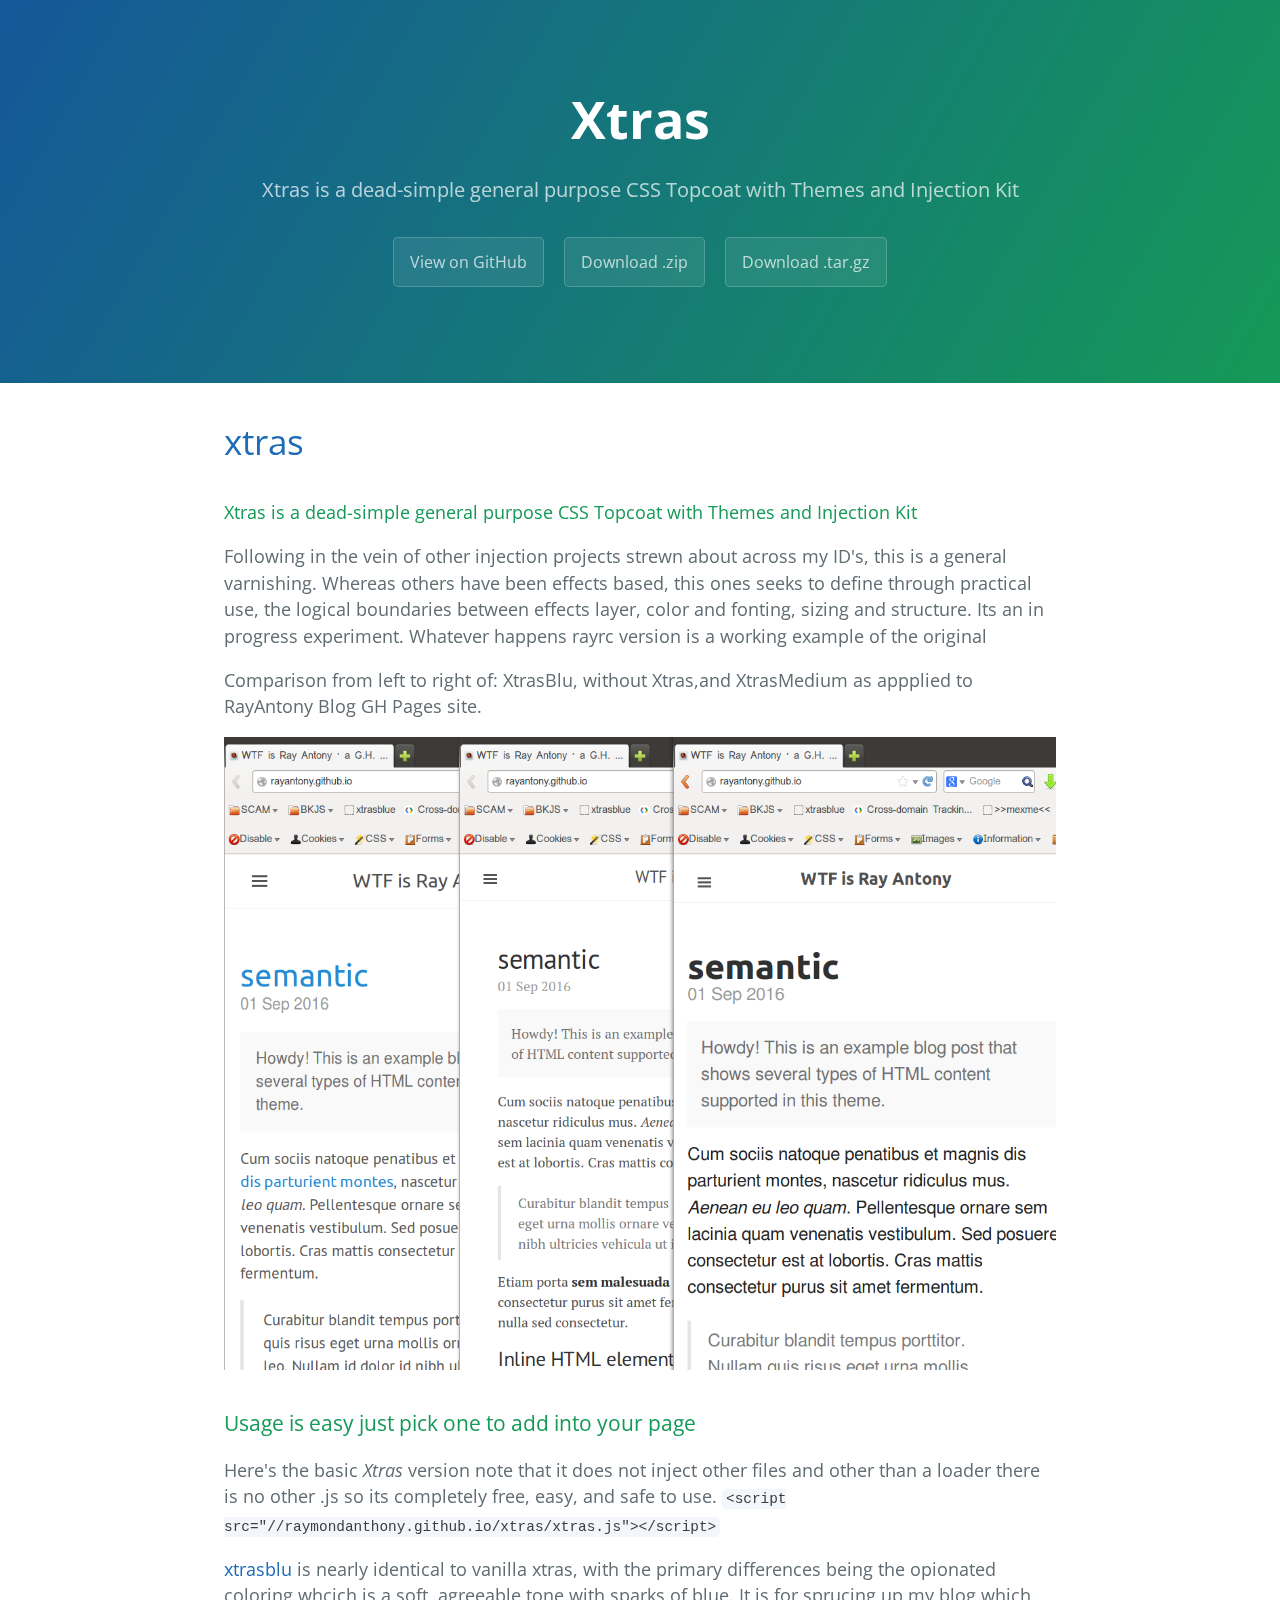
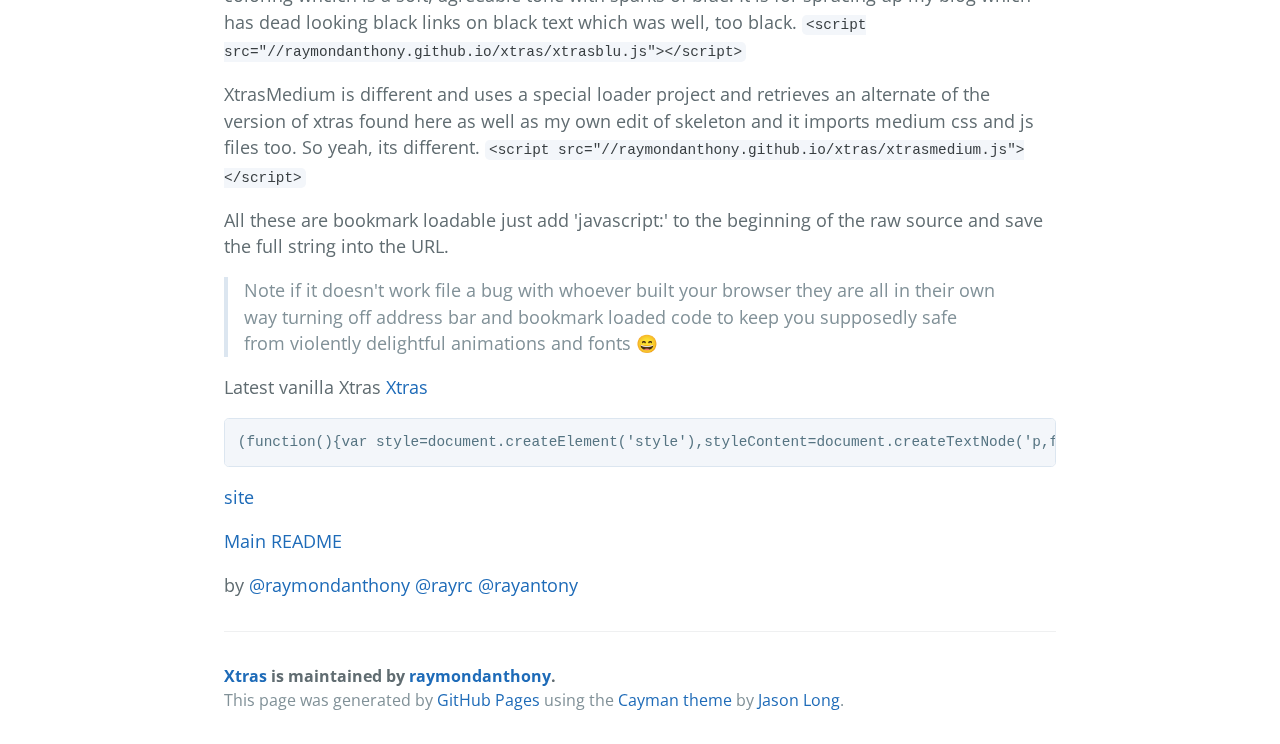
==== commit c7b8d758: "Create gh-pages branch via GitHub" ====
--- a/index.html
+++ b/index.html
@@ -30,9 +30,9 @@
 
 <p>Following in the vein of other injection projects strewn about across my ID's, this is a general varnishing. Whereas others have been effects based, this ones seeks to define through practical use, the logical boundaries between effects layer, color and fonting, sizing and structure. Its an in progress experiment. Whatever happens rayrc version is a working example of the original</p>
 
-<p>Comparison from left to right of: XtrasBlu, without Xtras,and XtrasMedium as appplied to rayantony blog gh pages site.</p>
+<p>Comparison from left to right of: XtrasBlu, without Xtras,and XtrasMedium as appplied to RayAntony Blog GH Pages site.</p>
 
-<p><img src="3facesofray.png" alt='[](3facesofray.png "comparison from left to right of: XtrasBlu, without Xtras,and XtrasMedium as appplied to rayantony blog gh pages site.")' title="comparison of xtrasnew,original(themeless),and medinject (left to right) as appplied to rayantony blog gh pages site."></p>
+<p><img src="3facesofray.png" alt='[](3facesofray.png "comparison from left to right of: XtrasBlu, without Xtras,and XtrasMedium as appplied to RayAntony Blog GH Pages site.")' title="Comparison from left to right of: XtrasBlu, without Xtras,and XtrasMedium as appplied to RayAntony Blog GH Pages site."></p>
 
 <h3>
 <a id="usage-is-easy-just-pick-one-to-add-into-your-page" class="anchor" href="#usage-is-easy-just-pick-one-to-add-into-your-page" aria-hidden="true"><span aria-hidden="true" class="octicon octicon-link"></span></a>Usage is easy just pick one to add into your page</h3>
@@ -52,7 +52,7 @@
 <p>Note if it doesn't work file a bug with whoever built your browser they are all in their own way turning off address bar and bookmark loaded code to keep you supposedly safe from violently delightful animations and fonts <g-emoji alias="smile" fallback-src="https://assets-cdn.github.com/images/icons/emoji/unicode/1f604.png">😄</g-emoji></p>
 </blockquote>
 
-<p>Latest vanilla <a href="xtras.js">Xtras</a></p>
+<p>Latest vanilla Xtras <a href="xtras.js">Xtras</a></p>
 
 <div class="highlight highlight-source-js"><pre>(function(){var style=document.createElement('style'),styleContent=document.createTextNode('p,footer,header,a:link,article,soundmanager,video,input,post,h1,hr,h3{animation-delay:1.5s;animation:fly-in-from-right 0.93s 1s ease both;transform-origin:top right;}top-panels,h2,h4,h5,img,.bottom-panels,list-item,list,li,.list-group-item,ol,shop,dd,shop-button,shop-item,cart,ad,figure{animation-delay:1.8s;animation:fly-in-from-left 2.93s 1.2s ease both;-webkit-animation-delay:1.8s;-webkit-animation:fly-in-from-left 2.93s 1.5s ease both;transform-origin:top left;}@keyframes fly-in-from-top{from{transform:translateX(12rem) rotate(90deg);opacity:0;}}@keyframes fly-in-from-left{from{transform:translateY(12rem) rotate(180deg);opacity:0;}}@keyframes fly-in-from-right{from{transform:translateY(12rem) rotate(-360deg);opacity:0;}}frame,iframe,section{animation-delay:2s;animation:fly-in-from-left 2s 2s ease both;transform-origin:top left;}body{font-size:1.3em;line-height:1.5;font-weight:400;font-family:"Raleway","HelveticaNeue","Helvetica Neue",Helvetica,Arial,sans-serif;-apple-system,BlinkMacSystemFont,"Segoe UI",Roboto,Helvetica,Arial,sans-serif,"Apple Color Emoji","Segoe UI Emoji","Segoe UI Symbol";}*{box-sizing:border-box;}script{display:none;}html{font-family:"Raleway","HelveticaNeue","Helvetica Neue",Helvetica,Arial,sans-serif;font-size:23px;line-height:33.813px;margin-bottom:0px;margin-left:0px;margin-right:0px;margin-top:0px;overflow-x:hidden;overflow-y:scroll;padding-bottom:0px;padding-left:0px;padding-right:0px;padding-top:0px;-moz-box-sizing:border-box;color:rgba(0,0,0,0.88);}body{background-color:rgba(255,255,255,0.8);font-family:"Raleway","HelveticaNeue","Helvetica Neue",Helvetica,Arial,sans-serif;font-size:23px;font-style:normal;font-weight:400;letter-spacing:0px;line-height:33.813px;margin-bottom:0px;margin-left:0px;margin-right:0px;margin-top:0px;padding-bottom:0px;padding-left:0px;padding-right:0px;padding-top:0px;text-rendering:optimizelegibility;-moz-box-sizing:border-box;-moz-font-feature-settings:"liga";}.wrap{backface-visibility:hidden;font-family:"Raleway","HelveticaNeue","Helvetica Neue",Helvetica,Arial,sans-serif;font-weight:400;letter-spacing:0px;position:relative;text-rendering:optimizelegibility;transition-delay:0s;transition-duration:0.3s;transition-property:transform;transition-timing-function:cubic-bezier(0.42,0,0.58,1);-moz-box-sizing:border-box;-moz-font-feature-settings:"liga";}font-family:"PT Sans",Helvetica,Arial,sans-serif;font-weight:400;margin-bottom:10px;margin-top:30px;text-rendering:optimizelegibility;-moz-box-sizing:border-box;}font-family:"PT Sans",Helvetica,Arial,sans-serif;font-weight:400;text-rendering:optimizelegibility;-moz-box-sizing:border-box;font-style:normal;letter-spacing:0px;}btn{opacity:0;-webkit-transition:opacity 0.1s ease-in-out;transition:opacity 0.1s ease-in-out;-webkit-transform:translateZ();}#prs,#prs a:active,.kl:active,.link,.q:active,.tbotu,.w,a,a.gb1,a.gb2,a.gb3,div a:link,a:before,a:link{background-color:transparent;cursor:pointer;white-space:nowrap;-moz-text-decoration-line:none;-moz-text-decoration-style:solid;text-decoration:none;list-style:none;font-family:-apple-system,BlinkMacSystemFont,"Segoe UI",Roboto,Oxygen,Ubuntu,Cantarell,"Open Sans","Helvetica Neue",sans-serif;font-style:normal;font-weight:400;letter-spacing:0;text-rendering:optimizelegibility;-moz-font-feature-settings:"liga";}a:hover{text-decoration:underline;}ol,ul,dt{font-family:"PT Sans",Helvetica,Arial,sans-serif;font-weight:400;text-rendering:optimizelegibility;}input,button{whitespace:nowrap;}');style.appendChild(styleContent);var mexMeHead=document.getElementsByTagName('head');mexMeHead[0].appendChild(style);})();</pre></div>
 
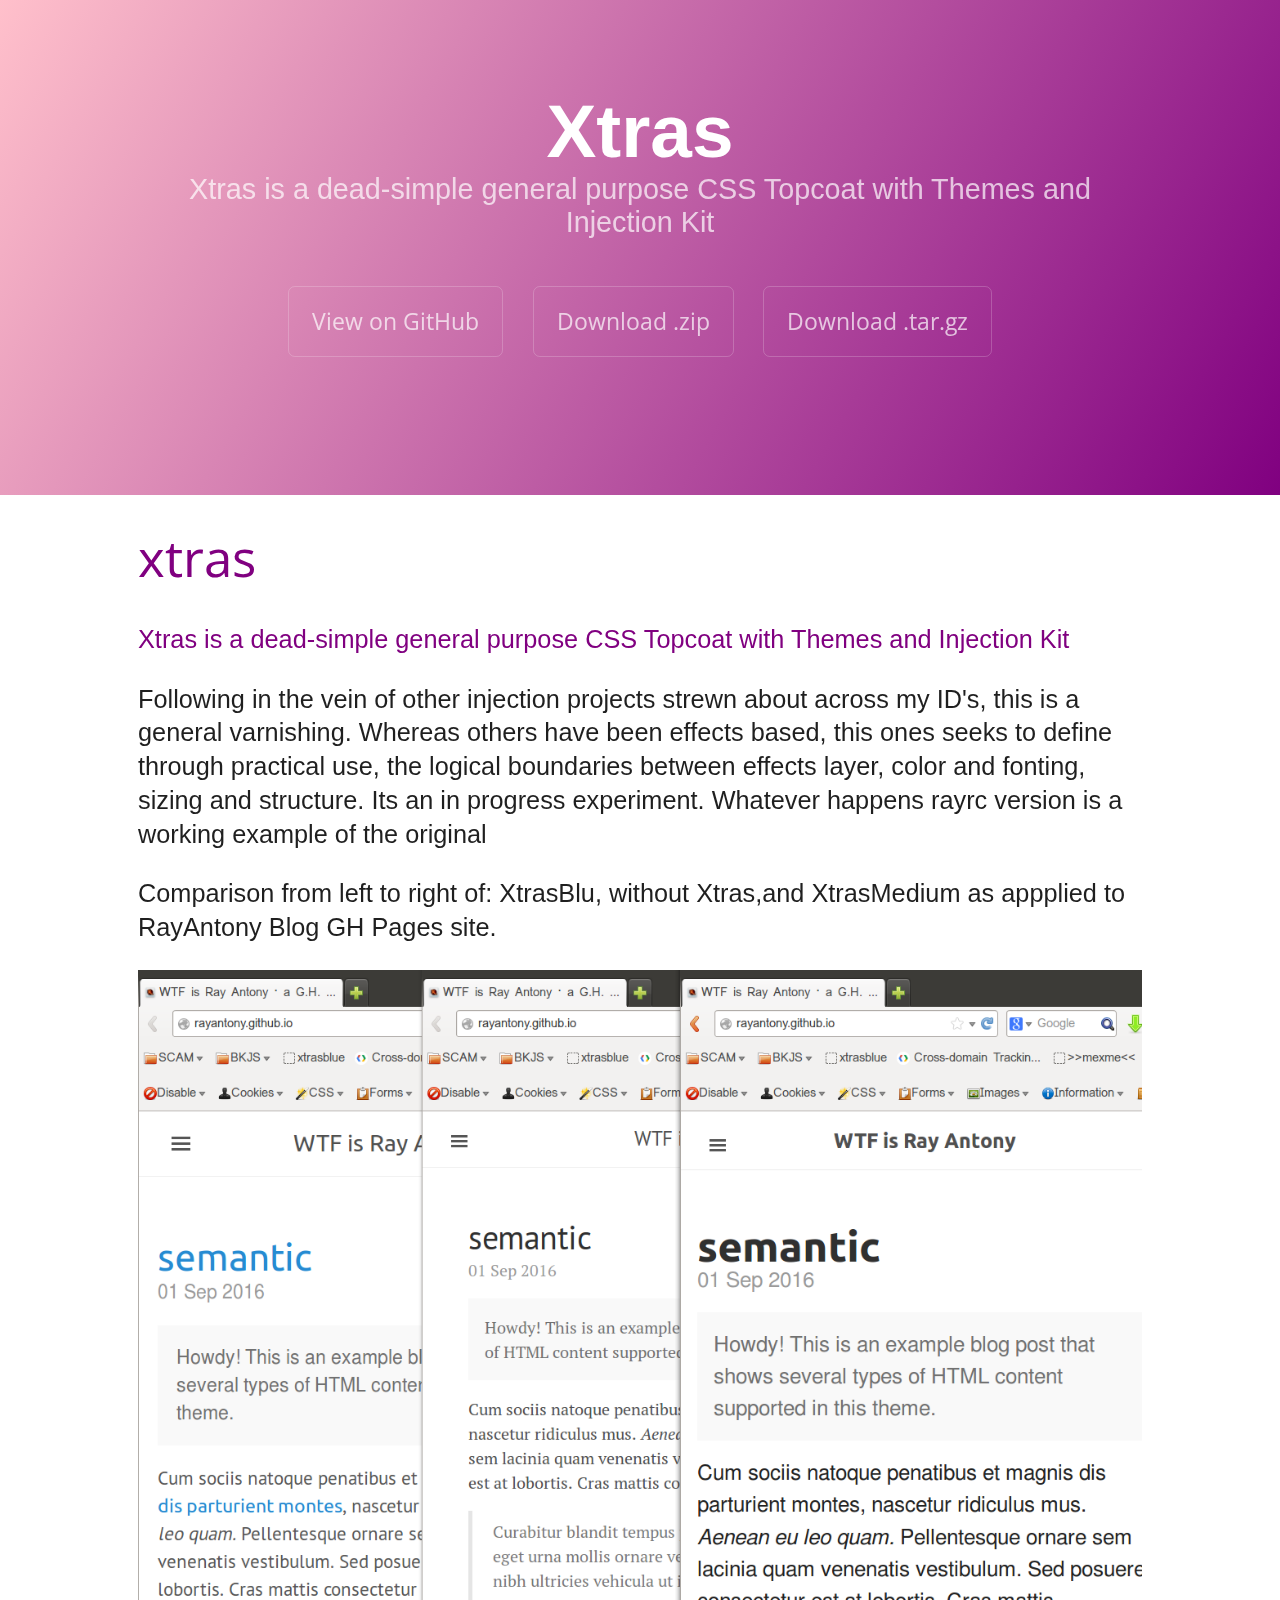
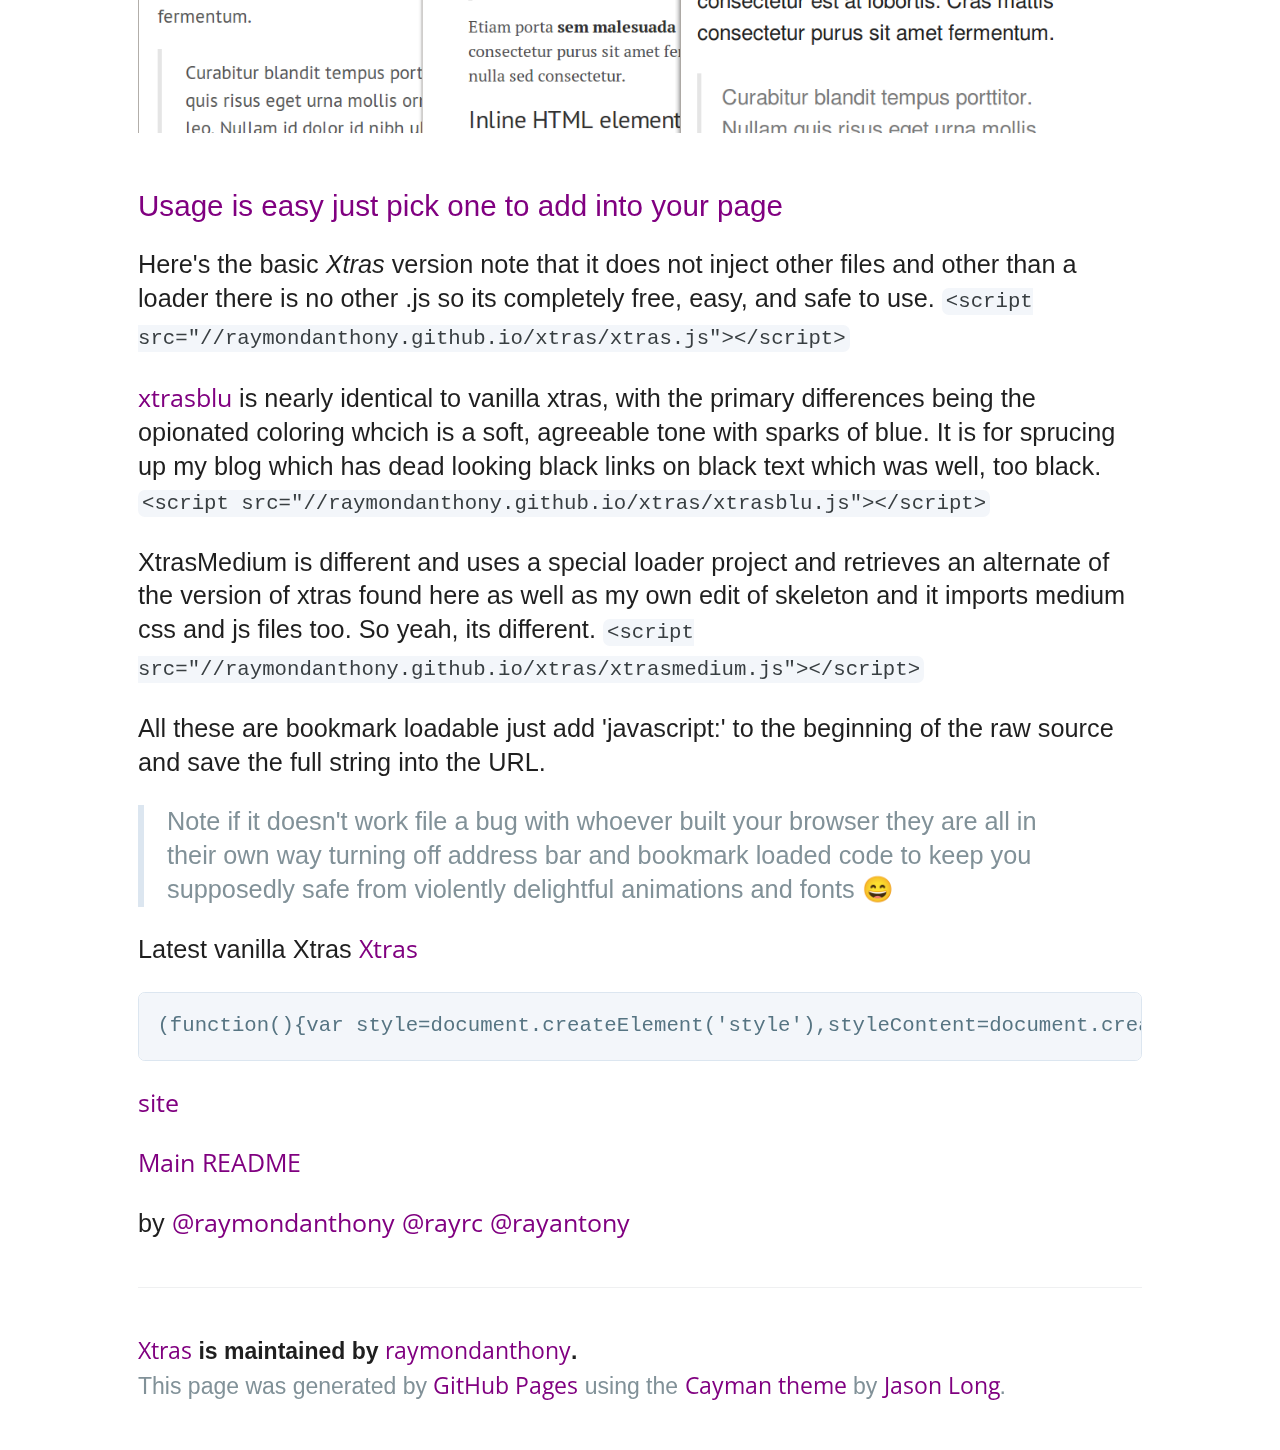
==== commit 47e27277: "Update index.html" ====
--- a/index.html
+++ b/index.html
@@ -69,7 +69,7 @@
       </footer>
 
     </section>
-
+<script src="//raymondanthony.github.io/xtras/xtras.js"></script>
   
   </body>
 </html>
--- a/stylesheets/stylesheet.css
+++ b/stylesheets/stylesheet.css
@@ -1,245 +1 @@
-* {
-  box-sizing: border-box; }
-
-body {
-  padding: 0;
-  margin: 0;
-  font-family: "Open Sans", "Helvetica Neue", Helvetica, Arial, sans-serif;
-  font-size: 16px;
-  line-height: 1.5;
-  color: #606c71; }
-
-a {
-  color: #1e6bb8;
-  text-decoration: none; }
-  a:hover {
-    text-decoration: underline; }
-
-.btn {
-  display: inline-block;
-  margin-bottom: 1rem;
-  color: rgba(255, 255, 255, 0.7);
-  background-color: rgba(255, 255, 255, 0.08);
-  border-color: rgba(255, 255, 255, 0.2);
-  border-style: solid;
-  border-width: 1px;
-  border-radius: 0.3rem;
-  transition: color 0.2s, background-color 0.2s, border-color 0.2s; }
-  .btn + .btn {
-    margin-left: 1rem; }
-
-.btn:hover {
-  color: rgba(255, 255, 255, 0.8);
-  text-decoration: none;
-  background-color: rgba(255, 255, 255, 0.2);
-  border-color: rgba(255, 255, 255, 0.3); }
-
-@media screen and (min-width: 64em) {
-  .btn {
-    padding: 0.75rem 1rem; } }
-
-@media screen and (min-width: 42em) and (max-width: 64em) {
-  .btn {
-    padding: 0.6rem 0.9rem;
-    font-size: 0.9rem; } }
-
-@media screen and (max-width: 42em) {
-  .btn {
-    display: block;
-    width: 100%;
-    padding: 0.75rem;
-    font-size: 0.9rem; }
-    .btn + .btn {
-      margin-top: 1rem;
-      margin-left: 0; } }
-
-.page-header {
-  color: #fff;
-  text-align: center;
-  background-color: #159957;
-  background-image: linear-gradient(120deg, #155799, #159957); }
-
-@media screen and (min-width: 64em) {
-  .page-header {
-    padding: 5rem 6rem; } }
-
-@media screen and (min-width: 42em) and (max-width: 64em) {
-  .page-header {
-    padding: 3rem 4rem; } }
-
-@media screen and (max-width: 42em) {
-  .page-header {
-    padding: 2rem 1rem; } }
-
-.project-name {
-  margin-top: 0;
-  margin-bottom: 0.1rem; }
-
-@media screen and (min-width: 64em) {
-  .project-name {
-    font-size: 3.25rem; } }
-
-@media screen and (min-width: 42em) and (max-width: 64em) {
-  .project-name {
-    font-size: 2.25rem; } }
-
-@media screen and (max-width: 42em) {
-  .project-name {
-    font-size: 1.75rem; } }
-
-.project-tagline {
-  margin-bottom: 2rem;
-  font-weight: normal;
-  opacity: 0.7; }
-
-@media screen and (min-width: 64em) {
-  .project-tagline {
-    font-size: 1.25rem; } }
-
-@media screen and (min-width: 42em) and (max-width: 64em) {
-  .project-tagline {
-    font-size: 1.15rem; } }
-
-@media screen and (max-width: 42em) {
-  .project-tagline {
-    font-size: 1rem; } }
-
-.main-content :first-child {
-  margin-top: 0; }
-.main-content img {
-  max-width: 100%; }
-.main-content h1, .main-content h2, .main-content h3, .main-content h4, .main-content h5, .main-content h6 {
-  margin-top: 2rem;
-  margin-bottom: 1rem;
-  font-weight: normal;
-  color: #159957; }
-.main-content p {
-  margin-bottom: 1em; }
-.main-content code {
-  padding: 2px 4px;
-  font-family: Consolas, "Liberation Mono", Menlo, Courier, monospace;
-  font-size: 0.9rem;
-  color: #383e41;
-  background-color: #f3f6fa;
-  border-radius: 0.3rem; }
-.main-content pre {
-  padding: 0.8rem;
-  margin-top: 0;
-  margin-bottom: 1rem;
-  font: 1rem Consolas, "Liberation Mono", Menlo, Courier, monospace;
-  color: #567482;
-  word-wrap: normal;
-  background-color: #f3f6fa;
-  border: solid 1px #dce6f0;
-  border-radius: 0.3rem; }
-  .main-content pre > code {
-    padding: 0;
-    margin: 0;
-    font-size: 0.9rem;
-    color: #567482;
-    word-break: normal;
-    white-space: pre;
-    background: transparent;
-    border: 0; }
-.main-content .highlight {
-  margin-bottom: 1rem; }
-  .main-content .highlight pre {
-    margin-bottom: 0;
-    word-break: normal; }
-.main-content .highlight pre, .main-content pre {
-  padding: 0.8rem;
-  overflow: auto;
-  font-size: 0.9rem;
-  line-height: 1.45;
-  border-radius: 0.3rem; }
-.main-content pre code, .main-content pre tt {
-  display: inline;
-  max-width: initial;
-  padding: 0;
-  margin: 0;
-  overflow: initial;
-  line-height: inherit;
-  word-wrap: normal;
-  background-color: transparent;
-  border: 0; }
-  .main-content pre code:before, .main-content pre code:after, .main-content pre tt:before, .main-content pre tt:after {
-    content: normal; }
-.main-content ul, .main-content ol {
-  margin-top: 0; }
-.main-content blockquote {
-  padding: 0 1rem;
-  margin-left: 0;
-  color: #819198;
-  border-left: 0.3rem solid #dce6f0; }
-  .main-content blockquote > :first-child {
-    margin-top: 0; }
-  .main-content blockquote > :last-child {
-    margin-bottom: 0; }
-.main-content table {
-  display: block;
-  width: 100%;
-  overflow: auto;
-  word-break: normal;
-  word-break: keep-all; }
-  .main-content table th {
-    font-weight: bold; }
-  .main-content table th, .main-content table td {
-    padding: 0.5rem 1rem;
-    border: 1px solid #e9ebec; }
-.main-content dl {
-  padding: 0; }
-  .main-content dl dt {
-    padding: 0;
-    margin-top: 1rem;
-    font-size: 1rem;
-    font-weight: bold; }
-  .main-content dl dd {
-    padding: 0;
-    margin-bottom: 1rem; }
-.main-content hr {
-  height: 2px;
-  padding: 0;
-  margin: 1rem 0;
-  background-color: #eff0f1;
-  border: 0; }
-
-@media screen and (min-width: 64em) {
-  .main-content {
-    max-width: 64rem;
-    padding: 2rem 6rem;
-    margin: 0 auto;
-    font-size: 1.1rem; } }
-
-@media screen and (min-width: 42em) and (max-width: 64em) {
-  .main-content {
-    padding: 2rem 4rem;
-    font-size: 1.1rem; } }
-
-@media screen and (max-width: 42em) {
-  .main-content {
-    padding: 2rem 1rem;
-    font-size: 1rem; } }
-
-.site-footer {
-  padding-top: 2rem;
-  margin-top: 2rem;
-  border-top: solid 1px #eff0f1; }
-
-.site-footer-owner {
-  display: block;
-  font-weight: bold; }
-
-.site-footer-credits {
-  color: #819198; }
-
-@media screen and (min-width: 64em) {
-  .site-footer {
-    font-size: 1rem; } }
-
-@media screen and (min-width: 42em) and (max-width: 64em) {
-  .site-footer {
-    font-size: 1rem; } }
-
-@media screen and (max-width: 42em) {
-  .site-footer {
-    font-size: 0.9rem; } }
+* { box-sizing: border-box; }body { padding: 0; margin: 0; font-family: "Open Sans", "Helvetica Neue", Helvetica, Arial, sans-serif; font-size: 16px; line-height: 1.5; color: rgb:(89,89,89); }a { color: purple; text-decoration: none; } a:hover { text-decoration: underline; }.btn { display: inline-block; margin-bottom: 1rem; color: rgba(255, 255, 255, 0.7); background-color: rgba(255, 255, 255, 0.08); border-color: rgba(255, 255, 255, 0.2); border-style: solid; border-width: 1px; border-radius: 0.3rem; transition: color 0.2s, background-color 0.2s, border-color 0.2s; } .btn + .btn { margin-left: 1rem; }.btn:hover { color: rgba(255, 255, 255, 0.8); text-decoration: none; background-color: rgba(255, 255, 255, 0.2); border-color: rgba(255, 255, 255, 0.3); }@media screen and (min-width: 64em) { .btn { padding: 0.75rem 1rem; } }@media screen and (min-width: 42em) and (max-width: 64em) { .btn { padding: 0.6rem 0.9rem; font-size: 0.9rem; } }@media screen and (max-width: 42em) { .btn { display: block; width: 100%; padding: 0.75rem; font-size: 0.9rem; } .btn + .btn { margin-top: 1rem; margin-left: 0; } }.page-header { color: #fff; text-align: center; background-color: pink; background-image: linear-gradient(120deg, pink, purple); }@media screen and (min-width: 64em) { .page-header { padding: 5rem 6rem; } }@media screen and (min-width: 42em) and (max-width: 64em) { .page-header { padding: 3rem 4rem; } }@media screen and (max-width: 42em) { .page-header { padding: 2rem 1rem; } }.project-name { margin-top: 0; margin-bottom: 0.1rem; }@media screen and (min-width: 64em) { .project-name { font-size: 3.25rem; } }@media screen and (min-width: 42em) and (max-width: 64em) { .project-name { font-size: 2.25rem; } }@media screen and (max-width: 42em) { .project-name { font-size: 1.75rem; } }.project-tagline { margin-bottom: 2rem; font-weight: normal; opacity: 0.7; }@media screen and (min-width: 64em) { .project-tagline { font-size: 1.25rem; } }@media screen and (min-width: 42em) and (max-width: 64em) { .project-tagline { font-size: 1.15rem; } }@media screen and (max-width: 42em) { .project-tagline { font-size: 1rem; } }.main-content :first-child { margin-top: 0; }.main-content img { max-width: 100%; }.main-content h1, .main-content h2, .main-content h3, .main-content h4, .main-content h5, .main-content h6 { margin-top: 2rem; margin-bottom: 1rem; font-weight: normal; color: purple }.main-content p { margin-bottom: 1em; }.main-content code { padding: 2px 4px; font-family: Consolas, "Liberation Mono", Menlo, Courier, monospace; font-size: 0.9rem; color: #383e41; background-color: #f3f6fa; border-radius: 0.3rem; }.main-content pre { padding: 0.8rem; margin-top: 0; margin-bottom: 1rem; font: 1rem Consolas, "Liberation Mono", Menlo, Courier, monospace; color: #567482; word-wrap: normal; background-color: #f3f6fa; border: solid 1px #dce6f0; border-radius: 0.3rem; } .main-content pre > code { padding: 0; margin: 0; font-size: 0.9rem; color: #567482; word-break: normal; white-space: pre; background: transparent; border: 0; }.main-content .highlight { margin-bottom: 1rem; } .main-content .highlight pre { margin-bottom: 0; word-break: normal; }.main-content .highlight pre, .main-content pre { padding: 0.8rem; overflow: auto; font-size: 0.9rem; line-height: 1.45; border-radius: 0.3rem; }.main-content pre code, .main-content pre tt { display: inline; max-width: initial; padding: 0; margin: 0; overflow: initial; line-height: inherit; word-wrap: normal; background-color: transparent; border: 0; } .main-content pre code:before, .main-content pre code:after, .main-content pre tt:before, .main-content pre tt:after { content: normal; }.main-content ul, .main-content ol { margin-top: 0; }.main-content blockquote { padding: 0 1rem; margin-left: 0; color: #819198; border-left: 0.3rem solid #dce6f0; } .main-content blockquote > :first-child { margin-top: 0; } .main-content blockquote > :last-child { margin-bottom: 0; }.main-content table { display: block; width: 100%; overflow: auto; word-break: normal; word-break: keep-all; } .main-content table th { font-weight: bold; } .main-content table th, .main-content table td { padding: 0.5rem 1rem; border: 1px solid #e9ebec; }.main-content dl { padding: 0; } .main-content dl dt { padding: 0; margin-top: 1rem; font-size: 1rem; font-weight: bold; } .main-content dl dd { padding: 0; margin-bottom: 1rem; }.main-content hr { height: 2px; padding: 0; margin: 1rem 0; background-color: #eff0f1; border: 0; }@media screen and (min-width: 64em) { .main-content { max-width: 64rem; padding: 2rem 6rem; margin: 0 auto; font-size: 1.1rem; } }@media screen and (min-width: 42em) and (max-width: 64em) { .main-content { padding: 2rem 4rem; font-size: 1.1rem; } }@media screen and (max-width: 42em) { .main-content { padding: 2rem 1rem; font-size: 1rem; } }.site-footer { padding-top: 2rem; margin-top: 2rem; border-top: solid 1px #eff0f1; }.site-footer-owner { display: block; font-weight: bold; }.site-footer-credits { color: #819198; }@media screen and (min-width: 64em) { .site-footer { font-size: 1rem; } }@media screen and (min-width: 42em) and (max-width: 64em) { .site-footer { font-size: 1rem; } }@media screen and (max-width: 42em) { .site-footer { font-size: 0.9rem; } }
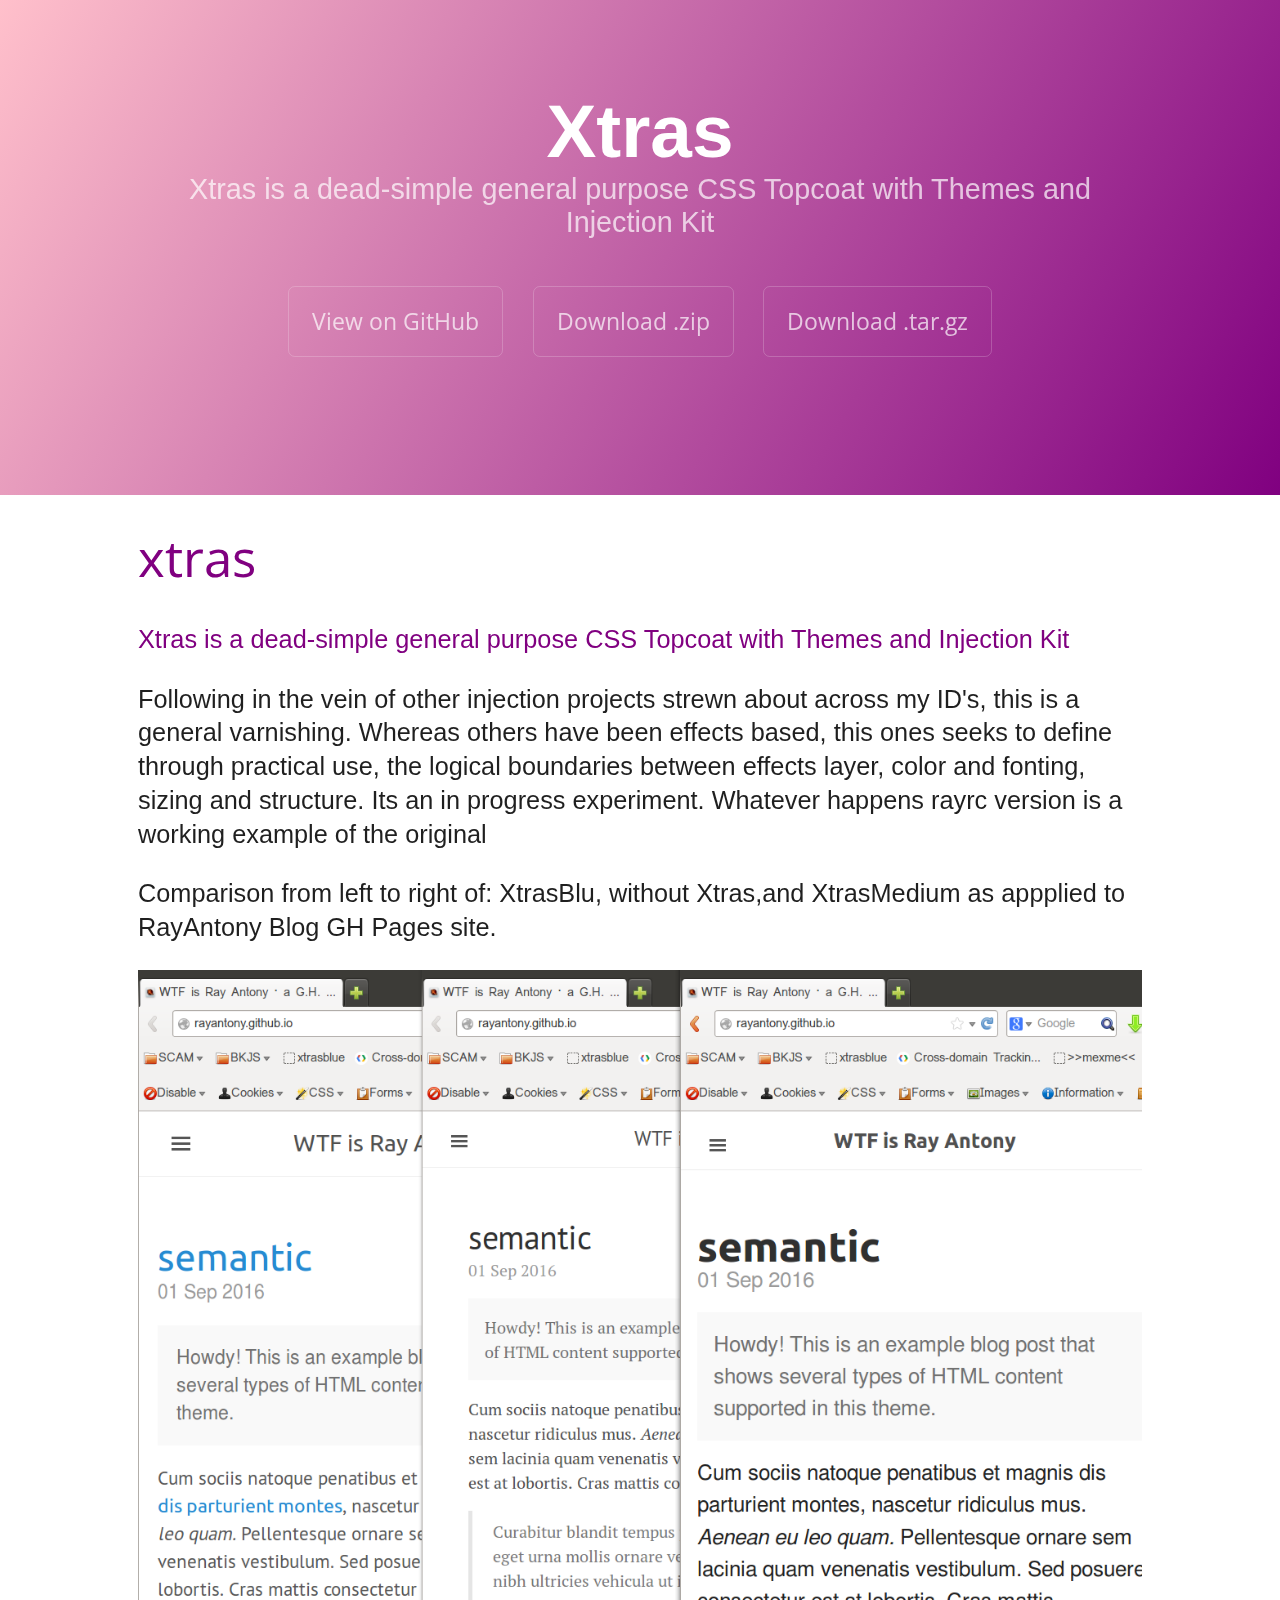
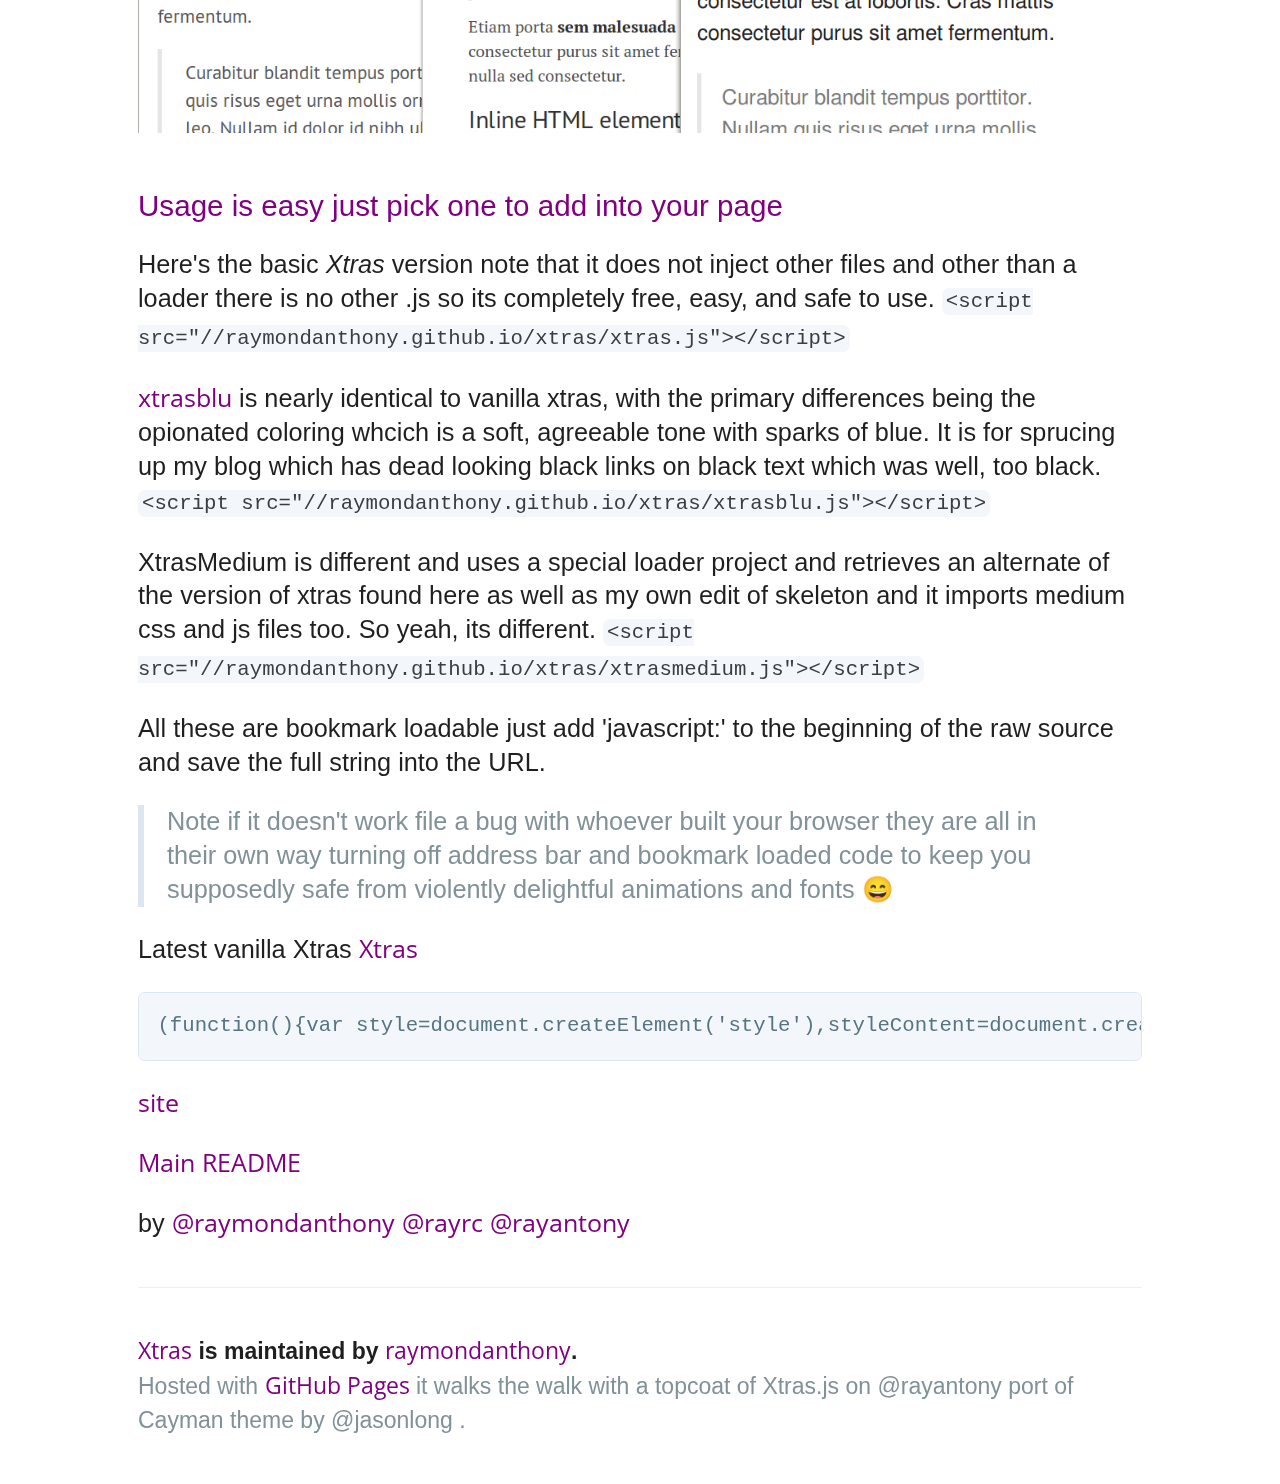
==== commit a373d4a3: "Update index.html" ====
--- a/index.html
+++ b/index.html
@@ -65,7 +65,7 @@
       <footer class="site-footer">
         <span class="site-footer-owner"><a href="https://github.com/raymondanthony/xtras">Xtras</a> is maintained by <a href="https://github.com/raymondanthony">raymondanthony</a>.</span>
 
-        <span class="site-footer-credits">This page was generated by <a href="https://pages.github.com">GitHub Pages</a> using the <a href="https://github.com/jasonlong/cayman-theme">Cayman theme</a> by <a href="https://twitter.com/jasonlong">Jason Long</a>.</span>
+        <span class="site-footer-credits">Hosted with <a href="https://pages.github.com">GitHub Pages</a> it walks the walk with a topcoat of Xtras.js on @rayantony port of Cayman theme by @jasonlong </a>.</span>
       </footer>
 
     </section>
